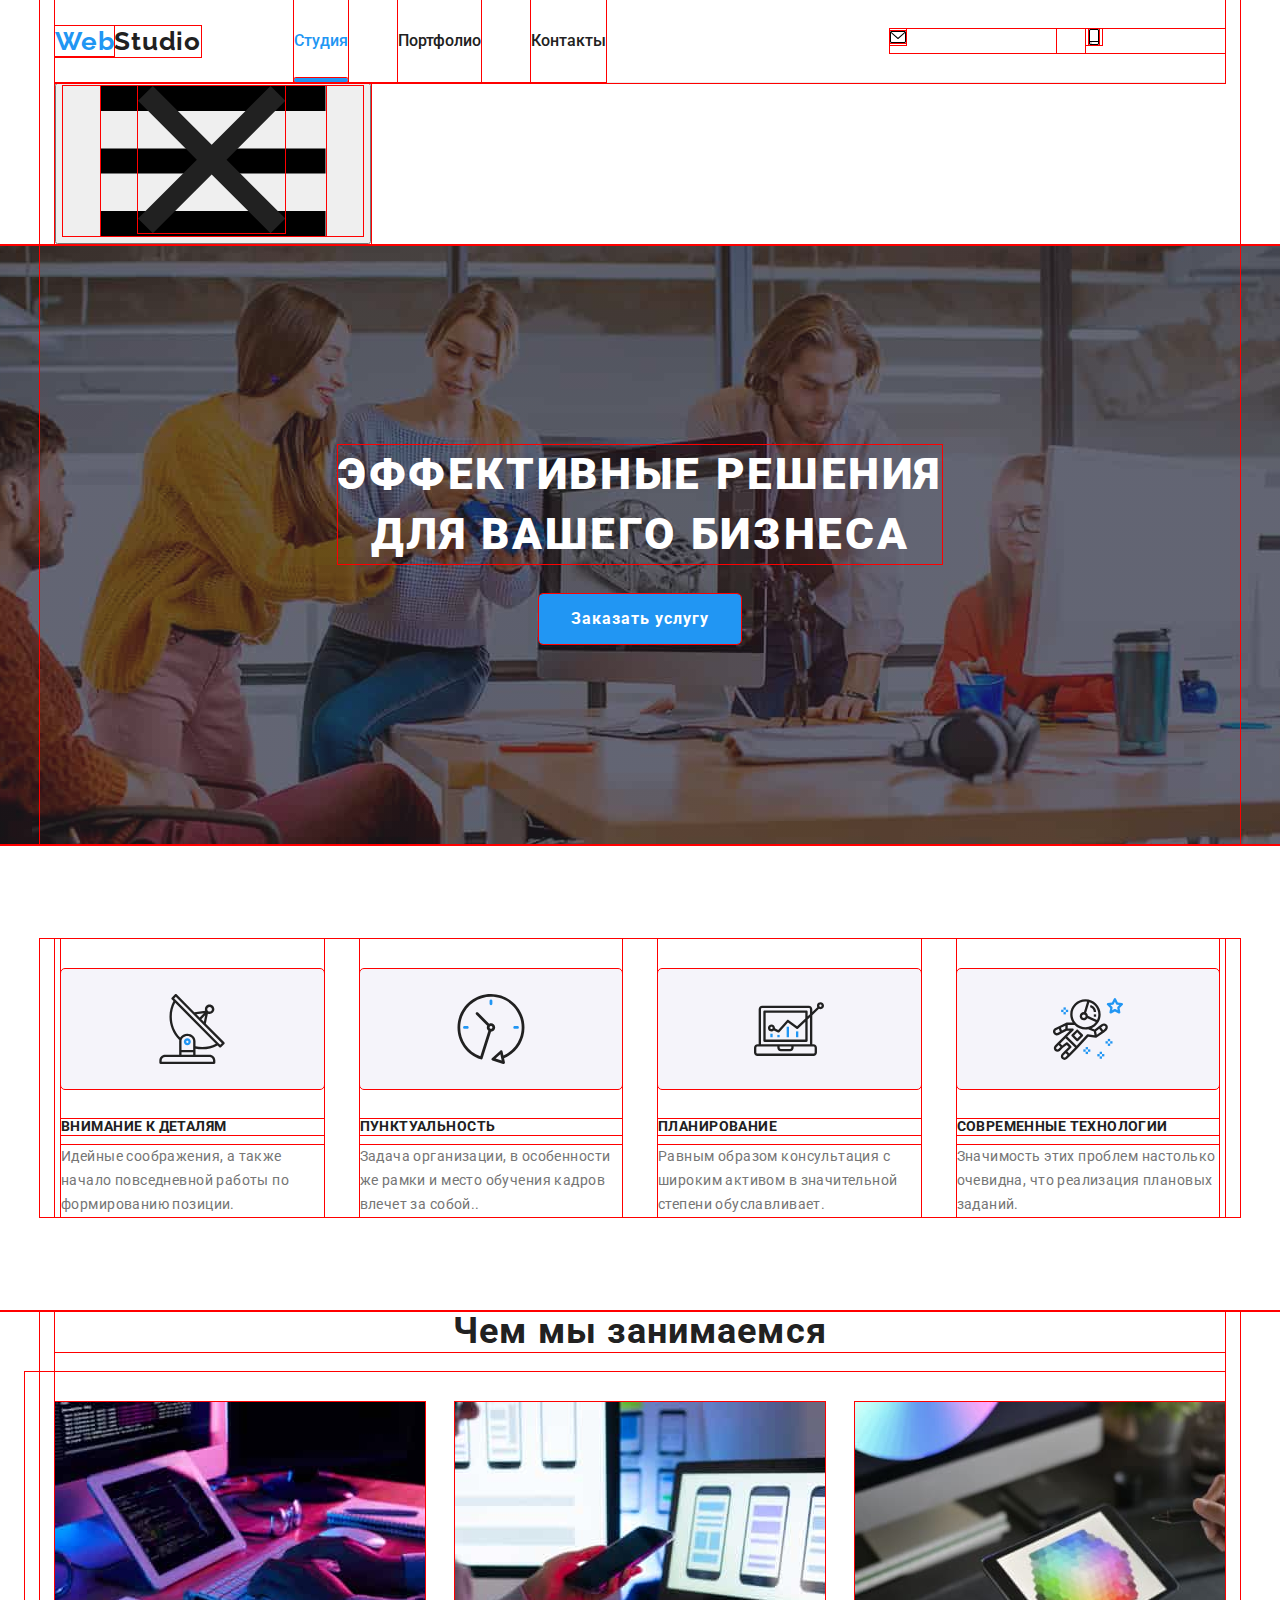
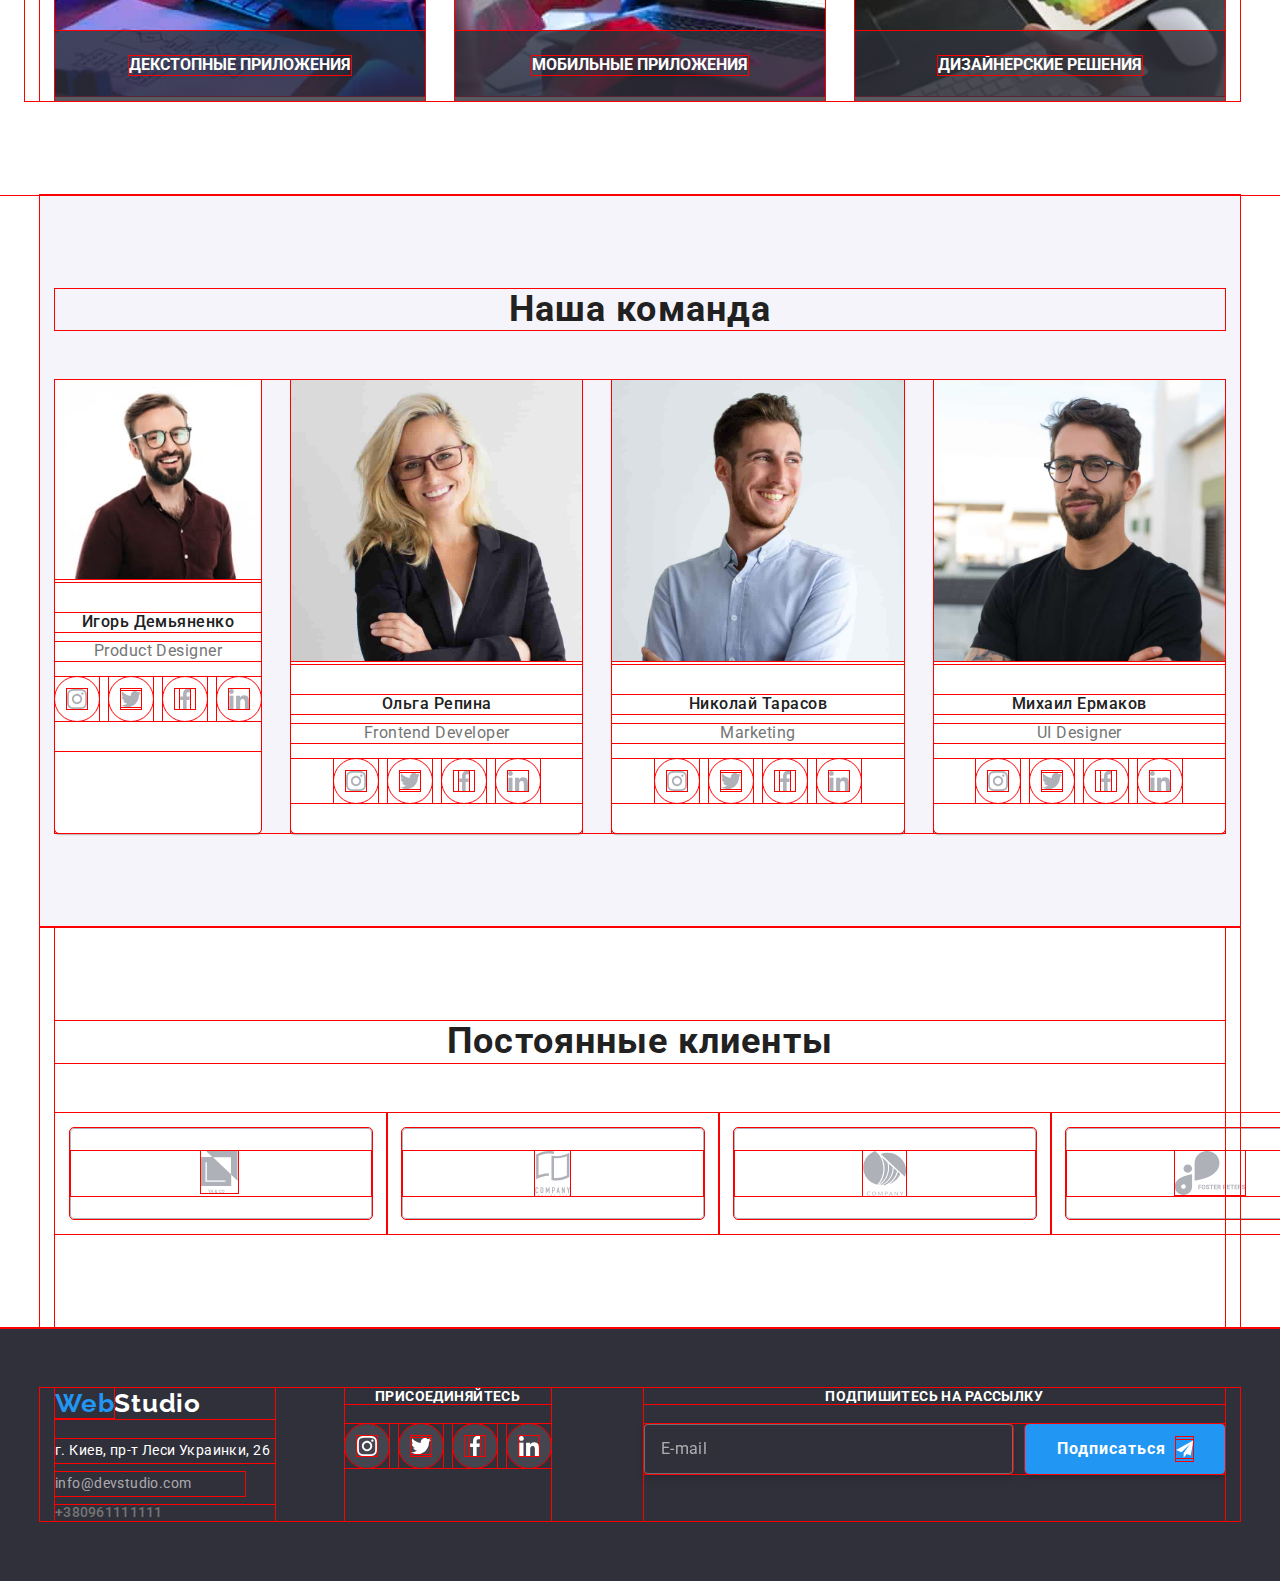
==== index.html @ 1b0ce142 "дз8" ====
<!DOCTYPE html>
<html lang="en">

<head>
    <meta charset="UTF-8">
    <meta http-equiv="X-UA-Compatible" content="IE=edge">
    <meta name="viewport" content="width=device-width, initial-scale=1.0">
    <title>Home task 8</title>
    <link rel="stylesheet" href="https://cdnjs.cloudflare.com/ajax/libs/modern-normalize/0.2.0/modern-normalize.min.css">
    <link rel="preconnect" href="https://fonts.gstatic.com">
    <link href="https://fonts.googleapis.com/css2?family=Raleway:wght@700&family=Roboto:wght@400;500;700;900&display=swap" rel="stylesheet">
    <link rel="stylesheet" href="./css/style.min.css">   
</head>

<body>
    <header class="page__header">   
        <div class="container">
        <nav class="navigation">
            <a class="link header__logo" href="/" target="_blank" rel="noopener noreferrer"><span class="link"><span class="logo-web">Web</span>Studio</span></a>
            <ul class="list menu" >
                <li class="menu__item"><a class="link menu__activ-studio current" href="./index.html" target="_blank">Студия</a></li>
                <li class="menu__item"><a class="link menu__decor" href="./portfolio.html" target="_blank">Портфолио</a></li>
                <li class="menu__item"><a class="link menu__decor" href="">Контакты</a></li>
            </ul>
            <div class="menu-link">                                    
                <a class="link link-mailto" href="mailto:info@devstudio.com">
                    <svg class="icon-letter">
                        <use href="./images/sprite.svg#icon-envelope-hover"></use>
                    </svg>
                            info@devstudio.com
                </a>  
                <a class="link link-mailto" href="tel:+380961111111">
                    <svg class="icon-smartfone">
                        <use href="./images/sprite.svg#icon-smartphone"></use>
                    </svg>
                        +380961111111
                </a>               
            </div>
        </nav>
        <button class="mobile-menu-btn">
            <svg>
                <use href="./images/sprite.svg#menu-icon"></use>
                <use href="./images/sprite.svg#close-icon"></use>
            </svg>
        </button>       
        </div>       
    </header>
    <main>        
         <section class="title-section overlay">
            <div class="hero container">
                <h1 class="title-hero">Эффективные решения<br> для вашего бизнеса</h1>
                <button type="button" data-modal-open class="button-hero">Заказать услугу</button>
            </div>
        </section>         
        <section class="section-mark">
            <div class="container">
                <h2 class="visually-hidden">Что мы ценим в наших сотрудниках</h2>
                <ul class="list-mark list">
                    <li class="list-mark__mark-item">
                        <h3 class="list-title">Внимание к деталям</h3>
                        <p class="page-list-title">Идейные соображения, а также начало повседневной работы по формированию позиции.</p>
                    </li>
                    <li class="list-mark__mark-item">
                        <h3 class="list-title">Пунктуальность</h3>
                         <p class="page-list-title">Задача организации, в особенности же рамки и место обучения кадров влечет за собой..</p>
                    </li>
                    <li class="list-mark__mark-item">
                         <h3 class="list-title">Планирование</h3>
                        <p class="page-list-title">Равным образом консультация с широким активом в значительной степени обуславливает.</p>
                    </li>
                    <li class="list-mark__mark-item">
                        <h3 class="list-title">Современные технологии</h3>
                        <p class="page-list-title">Значимость этих проблем настолько очевидна, что реализация плановых заданий.</p>
                    </li>
                </ul>
            </div>
        </section>
        <section class="doing-section">
        <div class="container">
          <div class="doing-block">
            <h2 class="page-title">Чем мы занимаемся</h2>
            <ul class="list grid">
                <li class="grid__grid-item grid__about-item">
                    <div class="doing-thumb">
                        <img src="./images/studio/img.jpg" alt="рисунок1" width="370" />
                        <div class="text-thumb">
                            <p class="text-decor-thumb">декстопные приложения</p>
                        </div>
                    </div>
               </li>
                <li class="grid__grid-item grid__about-item">
                    <div class="doing-thumb">
                        <img src="./images/studio/img(1).jpg" alt="рисунок2" width="370" />
                        <div class="text-thumb">
                            <p class="text-decor-thumb">мобильные приложения</p>
                        </div>
                    </div>
                <li class="grid__grid-item grid__about-item">
                    <div class="doing-thumb">
                        <img src="./images/studio/img(2).jpg" alt="рисунок3" width="370" />
                        <div class="text-thumb">
                            <p class="text-decor-thumb">дизайнерские решения</p>
                        </div>
                  </div>
                </li>
            </ul>
          </div>
        </div>
      </section>
        <section class="teem container">
            <h2 class="page-title">Наша команда</h2>
            <ul class="list-command list">
                <li class="command-item">
                    <img src="images/studio/img(3).jpg" alt="Игорь Демьяненко" width="100%">
                    <div class="title-list-blok">
                    <h3 class="title-list-command">Игорь Демьяненко</h3>
                    <p class="page-list-command">Product Designer</p>
                    <ul class="list social-icons">
                        <li class="social-icons-item">
                            <a href="" class="social-icons-link" target="_blank" rel="noopener noreferrer">
                                <svg class="icon">
                                    <use href="./images/sprite.svg#icon-instagram"></use>
                                </svg>
                            </a>
                        </li>
                        <li class="social-icons-item">
                            <a href="" class="social-icons-link" target="_blank" rel="noopener noreferrer">
                                <svg class="icon">
                                    <use href="./images/sprite.svg#icon-twitter"></use>
                                </svg>
                            </a>
                        </li>
                        <li class="social-icons-item">
                            <a href="" class="social-icons-link" target="_blank" rel="noopener noreferrer">
                                <svg class="icon">
                                    <use href="./images/sprite.svg#icon-facebook"></use>
                                </svg>
                            </a>
                        </li>
                        <li class="social-icons-item">
                            <a href="" class="social-icons-link" target="_blank" rel="noopener noreferrer">
                                <svg class="icon">
                                    <use href="./images/sprite.svg#icon-linkedin"></use>
                                </svg>
                            </a>
                        </li>
                    </ul>
                </div>                    
                </li>
                <li class="command-item">
                    <img src="images/studio/img(4).jpg" alt="Ольга Репина" width="100%">
                    <div class="title-list-blok">
                    <h3 class="title-list-command">Ольга Репина</h3>
                    <p class="page-list-command">Frontend Developer</p>
                    <ul class="list social-icons">
                        <li class="social-icons-item">
                            <a href="" class="social-icons-link" target="_blank" rel="noopener noreferrer">
                                <svg class="icon">
                                    <use href="./images/sprite.svg#icon-instagram"></use>
                                </svg>
                            </a>
                        </li>
                        <li class="social-icons-item">
                            <a href="" class="social-icons-link" target="_blank" rel="noopener noreferrer">
                                <svg class="icon">
                                    <use href="./images/sprite.svg#icon-twitter"></use>
                                </svg>
                            </a>
                        </li>
                        <li class="social-icons-item">
                            <a href="" class="social-icons-link" target="_blank" rel="noopener noreferrer">
                                <svg class="icon">
                                    <use href="./images/sprite.svg#icon-facebook"></use>
                                </svg>
                            </a>
                        </li>
                        <li class="social-icons-item">
                            <a href="" class="social-icons-link" target="_blank" rel="noopener noreferrer">
                                <svg class="icon">
                                    <use href="./images/sprite.svg#icon-linkedin"></use>
                                </svg>
                            </a>
                        </li>
                    </ul>
                    </div>                    
                </li>
                <li class="command-item">
                    <img src="images/studio/img(5).jpg" alt="Николай Тарасов" width="100%">
                    <div class="title-list-blok">
                    <h3 class="title-list-command">Николай Тарасов</h3>
                    <p class="page-list-command">Marketing</p>
                    <ul class="list social-icons">
                        <li class="social-icons-item">
                            <a href="" class="social-icons-link" target="_blank" rel="noopener noreferrer">
                                <svg class="icon">
                                    <use href="./images/sprite.svg#icon-instagram"></use>
                                </svg>
                            </a>
                        </li>
                        <li class="social-icons-item">
                            <a href="" class="social-icons-link" target="_blank" rel="noopener noreferrer">
                                <svg class="icon">
                                    <use href="./images/sprite.svg#icon-twitter"></use>
                                </svg>
                            </a>
                        </li>
                        <li class="social-icons-item">
                            <a href="" class="social-icons-link" target="_blank" rel="noopener noreferrer">
                                <svg class="icon">
                                    <use href="./images/sprite.svg#icon-facebook"></use>
                                </svg>
                            </a>
                        </li>
                        <li class="social-icons-item">
                            <a href="" class="social-icons-link" target="_blank" rel="noopener noreferrer">
                                <svg class="icon">
                                    <use href="./images/sprite.svg#icon-linkedin"></use>
                                </svg>
                            </a>
                        </li>
                    </ul>
                    </div>                    
                </li>
                <li class="command-item">
                    <img src="images/studio/img(6).jpg" alt="Михаил Ермаков" width="100%">
                    <div class="title-list-blok">
                    <h3 class="title-list-command">Михаил Ермаков</h3>
                    <p class="page-list-command">UI Designer</p>
                    <ul class="list social-icons">
                        <li class="social-icons-item">
                            <a href="" class="social-icons-link" target="_blank" rel="noopener noreferrer">
                                <svg class="icon">
                                    <use href="./images/sprite.svg#icon-instagram"></use>
                                </svg>
                            </a>
                        </li>
                        <li class="social-icons-item">
                            <a href="" class="social-icons-link" target="_blank" rel="noopener noreferrer">
                                <svg class="icon">
                                    <use href="./images/sprite.svg#icon-twitter"></use>
                                </svg>
                            </a>
                        </li>
                        <li class="social-icons-item">
                            <a href="" class="social-icons-link" target="_blank" rel="noopener noreferrer">
                                <svg class="icon">
                                    <use href="./images/sprite.svg#icon-facebook"></use>
                                </svg>
                            </a>
                        </li>
                        <li class="social-icons-item">
                            <a href="" class="social-icons-link" target="_blank" rel="noopener noreferrer">
                                <svg class="icon">
                                    <use href="./images/sprite.svg#icon-linkedin"></use>
                                </svg>
                            </a>
                        </li>
                    </ul>
                    </div>                  
                </li>
            </ul>
        </section>
        <section class="container">
            <div class="clients-block">
            <h2 class="page-title">Постоянные клиенты</h2>
            <ul class="clients list">
                <li class="client-item">
                    <a href="" class="client-icon-link link" target="_blank" rel="noopener noreferrer">
                        <svg class="icon client-icon">
                            <use href="./images/sprite1.svg#icon-logo-1"></use>
                        </svg>
                    </a>
                </li>
                <li class="client-item">
                    <a href="" class="client-icon-link link" target="_blank" rel="noopener noreferrer">
                        <svg class="icon client-icon">
                            <use href="./images/sprite1.svg#icon-logo-2"></use>
                        </svg>
                    </a>
                </li>
                <li class="client-item">
                    <a href="" class="client-icon-link link" target="_blank" rel="noopener noreferrer">
                        <svg class="icon client-icon">
                            <use href="./images/sprite1.svg#icon-logo-3"></use>
                        </svg>
                    </a>
                </li>
                <li class="client-item">
                    <a href="" class="client-icon-link" target="_blank" rel="noopener noreferrer">
                        <svg class="icon client-icon">
                            <use href="./images/sprite1.svg#icon-logo-4"></use>
                        </svg>
                    </a>
                </li>
                <li class="client-item">
                    <a href="" class="client-icon-link" target="_blank" rel="noopener noreferrer">
                        <svg class="icon client-icon">
                            <use href="./images/sprite1.svg#icon-logo-5"></use>
                        </svg>
                    </a>
                </li>
                <li class="client-item">
                    <a href="" class="client-icon-link" target="_blank" rel="noopener noreferrer">
                        <svg class="icon client-icon">
                            <use href="./images/sprite1.svg#icon-logo-6"></use>
                        </svg>
                    </a>
                </li>
            </ul>
            </div>
        </section>
        </main>
    <footer class="footer">
        <div class="container footer-blok">
            <div class="footer__container">
            <a class="footer__link link" href="/" target="_blank" rel="noopener noreferrer"><span class="link logo__footer"><span class="logo-web">Web</span>Studio</span></a>
            <address class="adress">
            <p class="page__adress">г. Киев, пр-т Леси Украинки, 26</p>
            <a class="link link-mailto" href="mailto:info@devstudio.com">info@devstudio.com</a>
            <a class="link link-tel blok" href="tel:+380961111111">+380961111111</a>
            </address>
            </div>
            <div class="connection">
            <p class="page-footer">Присоединяйтесь</p>
            <ul class="list social-icons-footer">
                <li class="social-icons-item">
                    <a href="" class="social-icons-link-footer" target="_blank" rel="noopener noreferrer">
                        <svg class="icon-footer">
                            <use href="./images/sprite.svg#icon-instagram"></use>
                        </svg>
                    </a>
                </li>
                <li class="social-icons-item">
                    <a href="" class="social-icons-link-footer" target="_blank" rel="noopener noreferrer">
                        <svg class="icon-footer">
                            <use href="./images/sprite.svg#icon-twitter"></use>
                        </svg>
                    </a>
                </li>
                <li class="social-icons-item">
                    <a href="" class="social-icons-link-footer" target="_blank" rel="noopener noreferrer">
                        <svg class="icon-footer">
                            <use href="./images/sprite.svg#icon-facebook"></use>
                        </svg>
                    </a>
                </li>
                <li class="social-icons-item">
                    <a href="" class="social-icons-link-footer" target="_blank" rel="noopener noreferrer">
                        <svg class="icon-footer">
                            <use href="./images/sprite.svg#icon-linkedin"></use>
                        </svg>
                    </a>
                </li>
            </ul>
            </div>        
            <div class="footer-mailing">
            <p class="page-footer">Подпишитесь на рассылку</p>
            <form class="form-footer" name="signup_form">
                <input class="signup-input" type="email" name="email" placeholder="E-mail" />
                <button class="button button-signup" type="submit">Подписаться
                    <svg class="icon-send" width="24" height="24">
                        <use href="./images/icons.svg#icon-send"></use>
                    </svg>
                </button>
            </form>             
            </div>
        </div>        
    </footer>
    <div class="backdrop is-hidden" data-modal>
        <div class="modal">
            <button class="btn-close" data-modal-close>
                <svg class="btn-close-icon">
                    <use href="./images/icons.svg#icon-Vector-3"></use>
                </svg>
            </button>
            <h2 class="modal-title">Оставьте свои данные, мы вам перезвоним</h2>
            
            <form class="form">                
                
                <div class="form__name">
                    <label for="name" class="form__label">Имя</label>
                    <input type="text" class="form__input" name="name" id="name">
                    <svg class="modal-icon-name">
                        <use href="./images/icons.svg#icon-Vector"></use>
                    </svg>                                              
                </div>          

                <div class="form__tel">
                    <label for="tel" class="form__label">Телефон</label>
                    <input type="tel" class="form__input" name="tel" id="tel">
                    <svg class="modal-icon-tel">
                        <use href="./images/icons.svg#icon-Vector-1"></use>
                    </svg>                    
                </div>

                <div class="form__mail">
                    <label for="mail" class="form__label">Почта</label>
                    <input type="email" class="form__input" name="mail" id="mail">
                    <svg class="modal-icon-mail">
                        <use href="./images/icons.svg#icon-Vector-2"></use>
                    </svg>
                </div>
                
                <div class="form-area">
                    <label for="comments" class="form__label">Комментарии</label><br>
                    <textarea class="comments" name="comments" rows="5" id="comments" placeholder="Введите текст"></textarea>
                </div>   
                                            
                <label class="checkbox-label">
                    <input type="checkbox" class="checkbox-modal visually-hidden" name="police" value="i-agree">
                    <span class="icon-checkbox"></span>             
                    Соглашаюсь с рассылкой и принимаю              
                    <a href="" class="checkbox-link"> Условия договора</a>
                </label>                   
                    
                <div class="modal-btn">
                    <button type="submit" class="modal-button">Отправить</button>
                </div>
            </form>            
        </div>
    </div>
    <script src="./JS/modal.js"></script> 
</body>

</html>
---- css/style.min.css ----
:root{--main-text-color: #212121;--accent-color: #2196F3;--title-color: #212121;--dark-bg-color: #2F303A;--second-bg-color: #E5E5E5;--mailto-color:#757575;--text-button:#FFFFFF;--bg-button:#2196F3;--page-portfolio:#757575;--page-title-portfolio:#212121;--mailto-footer:rgba(255, 255, 255, 0.6);--tel-footer:rgba(255, 255, 255, 0.6);--icon-color: #AFB1B8;--icon-footer-color:#FFFFFF;--animation: 250ms ease-in;--transition-transform: transform 250ms cubic-bezier(0.4, 0, 0.2, 1);--transition-whole: 250ms cubic-bezier(0.4, 0, 0.2, 1);--examples-border-color:#EEEEEE}html{box-sizing:border-box}*,*::after,*::before{box-sizing:inherit;outline:1px solid red}h1,h2,h3,h4,h5,h6,p{margin-top:0;margin-bottom:0}.list{list-style:none;padding-left:0;margin-top:0;margin-bottom:0}body{font-family:'Raleway', sans-serif;font-family:'Roboto', sans-serif;font-style:normal;font-weight:500;color:#212121;background-color:#FFFFFF}.img{display:block;max-width:100%;height:auto}@media screen and (min-width: 480px){.img{max-width:calc((100% - 30px * 1) / 1)}}@media screen and (min-width: 768px){.img{max-width:calc((100% - 30px * 2) / 2)}}@media screen and (min-width: 768px){.img{max-width:calc((100% - 30px * 4) / 4)}}.visually-hidden{position:absolute !important;clip:rect(1px 1px 1px 1px);clip:rect(1px, 1px, 1px, 1px);padding:0 !important;border:0 !important;height:1px !important;width:1px !important;overflow:hidden}.navigation{display:flex;align-items:center;border-bottom:1px solid #ECECEC}.teem{padding-top:94px;padding-bottom:94px;background-color:#F5F4FA}.blok{display:block;margin-top:9px}.container{width:100%;padding-left:15px;padding-right:15px;margin-right:auto;margin-left:auto}@media screen and (min-width: 480px){.container{max-width:480px;margin-right:auto;margin-left:auto}}@media screen and (min-width: 768px){.container{max-width:768px}}@media screen and (min-width: 1200px){.container{max-width:1200px}}.container-mark-work{padding-top:94px}.doing-thumb{position:relative}.adress{margin-top:20px}address.link_mailto{font-style:normal}address{font-style:normal}.button{font-weight:500;font-size:16px;line-height:1.62;letter-spacing:0.03em;color:var(--title-color);cursor:pointer;transition:box-shadow var(--transition-whole),background-color var(--transition-whole)}.button-portfolio{padding:6px 22px;font-weight:500;font-size:16px;line-height:1.62;letter-spacing:0.03em;color:var(--title-color);cursor:pointer;background:#F5F4FA;border-radius:4px;border:none;transition:box-shadow var(--transition-whole),background-color var(--transition-whole),color var(--title-color)}.button-portfolio:hover,.button-portfolio:focus{background-color:var(--bg-button);color:var(--text-button);box-shadow:0px 3px 1px rgba(0,0,0,0.1),0px 1px 2px rgba(0,0,0,0.08),0px 2px 2px rgba(0,0,0,0.12);transition:box-shadow var(--transition-whole),background-color var(--transition-whole)}.button-hero{display:inline-block;padding:10px 32px 10px 32px;font-weight:bold;font-size:16px;line-height:1.87;letter-spacing:0.06em;color:#FFFFFF;background-color:#2196F3;border-radius:4px;cursor:pointer;min-width:200px;border:none;transition:box-shadow var(--transition-whole),background-color var(--transition-whole)}.modal-button{bottom:40px;margin:0;padding:0;width:200px;height:50px;font-weight:700;font-size:16px;line-height:1.87;letter-spacing:0.06em;background-color:var(--accent-color);color:#FFFFFF;box-shadow:0px 4px 4px rgba(0,0,0,0.15);border-radius:4px;cursor:pointer;border:none;transition:color 250ms cubic-bezier(0.4, 0, 0.2, 1),background-color 250ms cubic-bezier(0.4, 0, 0.2, 1)}@media screen and (min-width: 1200px){.button-signup{display:inline-flex;padding:10px 32px;width:200px;height:50px;align-items:center;background-color:var(--accent-color);margin-left:12px;font-family:Roboto;font-style:normal;font-weight:bold;font-size:16px;line-height:1.875;text-align:center;letter-spacing:0.06em;color:#FFFFFF;box-shadow:0px 4px 4px rgba(0,0,0,0.15);border-radius:4px;border:none}}@media screen and (min-width: 480px) and (max-width: 767px){.button-signup{display:inline-flex;align-items:center;justify-content:center;margin-left:140px;padding:10px 32px;width:200px;height:50px;background-color:var(--accent-color);font-family:Roboto;font-style:normal;font-weight:bold;font-size:16px;line-height:1.875;text-align:center;letter-spacing:0.06em;color:#FFFFFF;box-shadow:0px 4px 4px rgba(0,0,0,0.15);border-radius:4px;border:none}}@media screen and (min-width: 768px) and (max-width: 1199px){.button-signup{display:inline-flex;align-items:center;justify-content:center;margin-left:140px;padding:10px 32px;width:200px;height:50px;background-color:var(--accent-color);font-family:Roboto;font-style:normal;font-weight:bold;font-size:16px;line-height:1.875;text-align:center;letter-spacing:0.06em;color:#FFFFFF;box-shadow:0px 4px 4px rgba(0,0,0,0.15);border-radius:4px;border:none}}.link{display:block;text-decoration:none;color:inherit;transition:color var(--transition-whole)}.link:hover,.link:focus{color:var(--accent-color);transition:color var(--transition-whole)}.link.current{color:var(--accent-color)}.mailto-footer{font-size:14px;line-height:1.71;letter-spacing:0.03em;color:var(--mailto-footer);transition:color var(--animation)}.mailto-footer:hover,.mailto-footer:focus{color:var(--accent-color)}@media screen and (max-width: 767.98px){.menu-link{display:none}}@media screen and (min-width: 768px){.menu-link{display:flex;transition:color var(--animation);margin-left:auto}}.link-mailto{display:flex;margin-right:30px;font-size:14px;line-height:1.14;letter-spacing:0.02em;color:#757575;display:block;font-weight:normal;line-height:1.71;letter-spacing:0.03em;color:rgba(255,255,255,0.6)}@media screen and (min-width: 480px) and (max-width: 767px){.link-mailto{display:flex;align-items:center;justify-content:center}}.link-mailto:hover,.link-mailto:focus{stroke:currentColor}.link-mailto:last-child{margin-right:0}.link-mailto:hover .icon-letter,.link-mailto:focus .icon-letter{fill:var(--accent-color)}.list-link{margin-right:50px;align-items:center;transition:color var(--animation)}.link-tel{display:block;font-size:14px;line-height:1.14;letter-spacing:0.02em;color:var(--mailto-color);transition:color var(--animation)}@media screen and (min-width: 480px) and (max-width: 767px){.link-tel{display:flex;align-items:center;justify-content:center}}.link-tel:hover .icon-smartfone,.link-tel:focus .icon-smartfone{fill:var(--accent-color)}.tel-footer{font-size:14px;line-height:1.71;letter-spacing:0.03em;color:var(--mailto-footer);transition:color var(--animation)}.letter-link{margin-right:10px;width:16px;height:16px}.letter-link:hover .icon-letter,.letter-link:focus .icon-letter{fill:var(--accent-color)}.smartfone-link{margin-right:10px;width:16px;height:16px}.smartfone-link:hover .icon-smartfone,.smartfone-link:focus .icon-smartfone{fill:var(--accent-color)}.examples-link{display:block;text-decoration:none;color:inherit}.examples-link:hover,.examples-link:focus{box-shadow:0px 1px 1px rgba(0,0,0,0.12),0px 4px 4px rgba(0,0,0,0.06),1px 4px 6px rgba(0,0,0,0.16)}.menu__decor::after{position:absolute;display:flex;background-color:var(--accent-color);content:'';left:0;bottom:0;width:100%;height:4px;border-radius:2px;transform:scaleX(0);transition:var(--transition-transform)}.menu__decor::after:hover::after,.menu__decor::after:focus::after{transform:scaleX(1)}@media screen and (min-width: 480px) and (max-width: 767.98px){.menu{display:none}}@media screen and (min-width: 768px){.menu{display:flex;align-items:center}}.menu__item{position:relative;margin-right:50px}.menu__item:last-child{margin-right:0}.menu__activ-studio{padding-top:32px;padding-bottom:32px}.menu__activ-studio::after{position:absolute;display:flex;background-color:var(--accent-color);content:'';left:0;bottom:0;width:100%;height:4px;border-radius:2px}.menu__decor{padding-top:32px;padding-bottom:32px}.socials-list{font-weight:600;font-size:11px;line-height:1.36;color:var(--title-color);transition:color var(--animation)}.social-icons .icon{width:20px;height:20px;transition:fill var(--animation)}.social-icons-footer .icon-footer{width:20px;height:20px;transition:fill var(--animation)}.social-icons{display:flex;justify-content:center;transition:fill var(--animation)}.social-icons-footer{display:flex;transition:background-color var(--transition-whole)}.connection{display:flex;flex-direction:column}@media screen and (min-width: 768px) and (max-width: 1199px){.connection{margin-left:165px}}@media screen and (min-width: 1200px){.connection{margin-left:70px}}.social-icons-link{display:flex;justify-content:center;align-items:center;width:44px;height:44px;border-radius:50%;transition:background-color var(--transition-whole)}.social-icons-link:hover .icon,.social-icons-link:focus .icon{fill:#fff}.social-icons-link:hover,.social-icons-link:focus{background-color:var(--accent-color)}.social-icons-link:hover .icon-smartfone,.social-icons-link:focus .icon-smartfone{fill:var(--accent-color)}.social-icons-link-footer{display:flex;justify-content:center;align-items:center;width:44px;height:44px;background-color:rgba(255,255,255,0.1);border-radius:50%;transition:background-color var(--transition-whole)}.social-icons-link-footer:hover{color:var(--accent-color);transition:background-color var(--transition-whole)}.social-icons-link-footer:hover,.social-icons-link-footer:focus{background-color:var(--accent-color)}.social-icons-item+.social-icons-item{margin-left:10px}.header__logo{margin-right:93px;color:var(--main-text-color);align-items:center}.header__logo:hover,.header__logo:focus{color:var(--accent-color)}.logo-web{color:var(--accent-color)}.logo__footer{font-family:Raleway;font-style:normal;font-weight:bold;font-size:26px;line-height:1.19;letter-spacing:0.03em;color:var(--text-button)}.logo__footer:hover,.logo__footer:focus{color:var(--accent-color)}.icon,.client-icon{fill:var(--icon-color)}.icon-footer{fill:var(--icon-footer-color);transition:fill var(--transition-whole)}.icon{transition:fill var(--transition-whole)}.client-icon{display:flex;max-height:45px}.client-icon-link{display:flex;align-items:center;width:100%;padding-top:22px;padding-bottom:22px;border:1px solid #AFB1B8;box-sizing:border-box;border-radius:4px;transition:color var(--transition-whole)}.client-icon-link:hover .client-icon,.client-icon-link:focus .client-icon{fill:var(--accent-color);transition:color var(--transition-whole)}.client-icon-link:hover,.client-icon-link:focus{border:1px solid var(--accent-color)}.clients-icon-link .icon{fill:currentColor}.icon .client-icon{fill:var(--icon-color)}.icon-letter{margin-right:10px;width:16px;height:16px}.icon-smartfone{margin-right:10px;width:16px;height:16px}.btn-close:hover .btn-close-icon{fill:var(--accent-color)}.smartfone{display:flex;align-items:center}.title{font-weight:900;font-size:44px;line-height:1.36;text-align:center;letter-spacing:0.06em;text-transform:uppercase;color:#FFFFFF;transition:color var(--animation)}.title-section{background-color:#2F303A}.title-hero{margin-bottom:30px;font-family:Roboto;font-style:normal;font-weight:900;font-size:44px;line-height:1.36;text-align:center;letter-spacing:0.06em;text-transform:uppercase;color:#FFFFFF}.list-title{margin-bottom:10px;font-weight:bold;font-size:14px;line-height:1.14;letter-spacing:0.03em;text-transform:uppercase;color:#212121}.page-list-title{font-weight:normal;font-size:14px;line-height:1.71;letter-spacing:0.03em;color:#757575}.page-title{margin-left:auto;margin-right:auto;margin-bottom:50px;min-width:380px;text-align:center;font-weight:bold;font-size:36px;line-height:1.16;letter-spacing:0.03em;color:#212121}.title-list-command{font-weight:500;font-size:16px;line-height:1.18;letter-spacing:0.03em;color:#212121}.title-list-blok{padding-top:30px;padding-bottom:30px;text-align:center}.page-title-portfolio{font-weight:bold;font-size:18px;line-height:2.0;letter-spacing:0.06em;color:var(--page-title-portfolio)}.whatwe-do-title{display:flex;margin-bottom:50px;font-weight:700;font-size:36px;line-height:1.16;align-items:center;letter-spacing:0.03em}.title{color:var(--title-color)}.title-list-command,.page-list-command{text-align:center}.page-title-portfolio,.page-portfolio{width:322px}.page-title-portfolio{margin-bottom:4px}.list,.list-command{list-style:none}.page-list-command{font-weight:normal;font-size:16px;line-height:1.18;letter-spacing:0.03em;color:#757575}.list-mark{display:flex;width:100%;margin-left:auto;margin-right:auto}@media screen and (min-width: 480px){.list-mark{display:block}}@media screen and (min-width: 768px){.list-mark{display:flex;flex-wrap:wrap;width:100%}}@media screen and (min-width: 480px){.list-mark__mark-item{width:100%}}@media screen and (min-width: 768px){.list-mark__mark-item{width:calc((100% - 30px * 2) / 2);margin-left:auto;margin-right:auto}}@media screen and (min-width: 1200px){.list-mark__mark-item{width:calc((100% - 30px * 4) / 4)}}.list-mark__mark-item::before{content:"";display:block;height:120px;background-repeat:no-repeat;background-size:70px 70px;background-position:center;background-color:#F5F4FA;border-radius:4px;margin-bottom:30px;margin-top:30px}.list-mark__mark-item:nth-child(1)::before{background-image:url(../images/studio/mark-items/antenna.svg)}.list-mark__mark-item:nth-child(2)::before{background-image:url(../images/studio/mark-items/clock.svg)}.list-mark__mark-item:nth-child(3)::before{background-image:url(../images/studio/mark-items/diagram.svg)}.list-mark__mark-item:nth-child(4)::before{background-image:url(../images/studio/mark-items/astronaut.svg)}@media screen and (min-width: 1200px){.list-mark .list-mark__mark-item+.list-mark__mark-item{margin-left:30px}}.list{list-style:none;list-style-position:initial;list-style-image:initial;list-style-type:none}.list-work{display:flex;width:1200px;margin-left:auto;margin-right:auto}.list-work .work-item+.list-work .work-item{margin-left:30px}@media screen and (min-width: 1200px){.list-command{display:flex;width:100%;margin-left:auto;margin-right:auto}}@media screen and (min-width: 768px) and (max-width: 1199px){.list-command{display:flex;flex-wrap:wrap;width:100%;margin-left:auto;margin-right:auto}}@media screen and (min-width: 1200px){.list-command .command-item+.command-item{margin-left:30px}}.page-list-command{margin-top:10px;margin-bottom:16px}.filter-list{display:flex;justify-content:center;margin-bottom:50px}.filter-list .filter-item+.filter-item{margin-left:8px}.cards-list{display:flex;flex-wrap:wrap;margin:-15px}.portfolio-blok{padding:20px 24px;border-left:1px solid var(--examples-border-color);border-right:1px solid var(--examples-border-color);border-bottom:1px solid var(--examples-border-color)}@media screen and (min-width: 480px) and (max-width: 767px){.clients{display:flex;flex-wrap:wrap;width:100%;margin-left:auto;margin-right:auto;background-color:#fff}}@media screen and (min-width: 768px) and (max-width: 1199px){.clients{display:flex;flex-wrap:wrap;width:100%;margin-left:auto;margin-right:auto;background-color:#fff}}@media screen and (min-width: 1200px){.clients{display:flex;width:100%;margin-left:auto;margin-right:auto;background-color:#fff}}@media screen and (min-width: 480px) and (max-width: 767px){.client-item{width:calc((100%-3*30px)/2);padding:7.5px}}@media screen and (min-width: 768px){.client-item{width:calc((100%-30px*3)/3)}}@media screen and (min-width: 1200px){.client-item{display:flex;width:calc((100%-30px*7)/6);padding:15px}}@media screen and (min-width: 1200px){.clients-block{padding-top:94px;padding-bottom:94px}}@media screen and (min-width: 480px) and (max-width: 1199px){.clients-block{padding-top:60px;padding-bottom:60px}}.letter{display:flex;align-items:center}@media screen and (min-width: 1200px){.overlay{max-width:1600px;height:600px;margin-left:auto;margin-right:auto;background-image:linear-gradient(to right, rgba(47,48,58,0.4), rgba(47,48,58,0.4)),url(../images/studio/Img9.jpg);background-repeat:no-repeat;background-size:cover;background-position:center}}@media screen and (max-width: 767.98px){.overlay{background-image:linear-gradient(to right, rgba(47,48,58,0.4), rgba(47,48,58,0.4)),url(../images/mobile/hero-mobile.jpg);background-color:#2f303a;background-repeat:no-repeat;background-size:cover;width:100%}}@media screen and (max-width: 1199.98px){.overlay{background-image:linear-gradient(to right, rgba(47,48,58,0.4), rgba(47,48,58,0.4)),url(../images/tablet/hero-mobile.jpg);background-color:#2f303a;background-repeat:no-repeat;background-size:cover;width:100%}}.examples-overlay{position:relative;width:370px;height:294px;overflow:hidden}.item-examples-overlay{position:absolute;width:100%;height:100%;background-color:rgba(33,150,243,0.9);opacity:0;transform:translateY(0);transition:var(--transition-transform)}.examples-link:focus .item-examples-overlay,.examples-link:hover .item-examples-overlay{transform:translateY(-100%);opacity:1}.examples-overlay .text-examples{position:absolute;top:50%;left:50%;transform:translate(-50%, -50%);display:inline-block;width:322px;font-size:18px;line-height:1.56;letter-spacing:0.03em;text-align:start;color:#fff}.page__adress{margin-bottom:9px;font-weight:normal;font-style:normal;font-size:14px;line-height:1.71;letter-spacing:0.03em;color:#FFFFFF}.page__portfolio{font-size:16px;line-height:1.87;letter-spacing:0.03em;color:var(--page-portfolio)}.cards-item::before{display:inline-block;position:absolute;top:0;left:0;content:"";width:370px;height:300px;background-color:rgba(33,150,243,0.9);opacity:0}.cards-item::before:hover::before{opacity:1}.cards-item::before:hover::before:focus::before{opacity:1}.cards-item-page{position:absolute;top:50px;left:24px;width:322px;height:168px;font-family:Roboto;font-style:normal;font-weight:normal;font-size:18px;line-height:28px;color:#FFFFFF;letter-spacing:0.03em;opacity:0}.cards-item-page:hover{opacity:1}.cards-item-page:focus{opacity:1}.cards-item{position:relative}.cards-item:hover,.cards-item:focus{box-shadow:0px 1px 1px rgba(0,0,0,0.12),0px 4px 4px rgba(0,0,0,0.06),1px 4px 6px rgba(0,0,0,0.16)}.cards-item:nth-child(3n){margin-right:0}.text-thumb{position:absolute;bottom:0;display:flex;justify-content:center;align-items:center;background-image:linear-gradient(to right, rgba(47,48,58,0.8), rgba(47,48,58,0.8));width:370px;height:70px}.text-decor-thumb{font-weight:700;color:#fff;text-transform:uppercase}.work-item{width:370px}.command-item{background:#FFFFFF;box-shadow:0px 1px 3px rgba(0,0,0,0.12),0px 1px 1px rgba(0,0,0,0.14),0px 2px 1px rgba(0,0,0,0.2);border-radius:0px 0px 4px 4px}@media screen and (min-width: 480px) and (max-width: 767px){.command-item{width:100%;margin-bottom:30px;height:auto}}@media screen and (min-width: 768px) and (max-width: 1199px){.command-item{flex-basis:calc((100%-30px*2)/2)}}@media screen and (min-width: 1200px){.command-item{flex-basis:calc((100%-30px*4)/4)}}.examples__item{width:370px;margin:15px}.btn-close-icon{width:11px;height:11px}.form__label{font-family:Roboto;font-style:normal;font-weight:normal;font-size:12px;line-height:1.16;letter-spacing:0.01em;color:#757575}.form__label:focus{border-color:#188ce8}.form__input{display:block;margin-top:4px;padding:12px 12px 12px 42px;width:100%;height:40px;border:1px solid rgba(33,33,33,0.2);box-sizing:border-box;border-radius:4px;cursor:pointer;outline:none}.form__input:hover,.form__input:focus{border-color:var(--accent-color)}.form__input:hover+.modal-icon-name,.form__input:focus+.modal-icon-name{fill:var(--accent-color);border:var(--accent-color)}.form__input:hover+.modal-icon-tel,.form__input:focus+.modal-icon-tel{fill:var(--accent-color)}.form__input:hover+.modal-icon-mail,.form__input:focus+.modal-icon-mail{fill:var(--accent-color)}.form{width:100%;margin-left:auto;margin-right:auto}.form__name{display:flex;flex-direction:column;position:relative;height:60px;margin-bottom:10px}.form-area{margin-bottom:20px}.form-area::placeholder{font-family:Roboto;font-style:normal;font-weight:normal;font-size:12px;line-height:14px;letter-spacing:0.01em;color:rgba(117,117,117,0.5)}.form__tel{position:relative;height:60px;margin-bottom:10px}.form__mail{position:relative;height:60px;margin-bottom:10px}.form-checkbox{position:relative}textarea{resize:none}.comments{width:100%;border:1px solid rgba(33,33,33,0.2);box-sizing:border-box;border-radius:4px;outline:none;padding:12px 16px}.comments:hover,.commentss:focus{border-color:var(--accent-color)}@media screen and (min-width: 1200px){.signup-input{width:358px;height:50px;padding-left:16px;color:rgba(255,255,255,0.6);border:1px solid rgba(255,255,255,0.3);box-sizing:border-box;filter:drop-shadow(0px 4px 4px rgba(0,0,0,0.15));border-radius:4px;background-color:#2F303A}}@media screen and (min-width: 480px){.signup-input{width:450px;height:50px;padding-left:16px;color:rgba(255,255,255,0.6);border:1px solid rgba(255,255,255,0.3);box-sizing:border-box;filter:drop-shadow(0px 4px 4px rgba(0,0,0,0.15));border-radius:4px;background-color:#2F303A}}.signup-input::placeholder{font-family:Roboto;font-style:normal;font-weight:normal;font-size:16px;line-height:1.25;letter-spacing:0.03em;color:rgba(255,255,255,0.6)}.icon-send{margin-left:10px}.modal{position:absolute;top:50%;left:50%;transform:translate(-50%, -50%) scale(1);width:100%;max-width:528px;padding:40px 40px;background-color:#fff;border-radius:30px;background:#FFFFFF;box-shadow:0px 1px 3px rgba(0,0,0,0.12),0px 1px 1px rgba(0,0,0,0.14),0px 2px 1px rgba(0,0,0,0.2);border-radius:4px;transition:var(--transition-transform)}.modal-title{margin-bottom:12px;font-family:Roboto;font-style:normal;font-weight:bold;font-size:20px;line-height:1.15;text-align:center;letter-spacing:0.03em;color:#212121}.modal-icon-name{position:absolute;bottom:16px;left:15px;width:12px;height:12px;transform:translate(-50% -50%);transition:fill 250ms cubic-bezier(0.4, 0, 0.2, 1)}.modal-icon-tel{position:absolute;bottom:12px;left:14px;width:13px;height:13px;transform:translate(-50% -50%);transition:fill 250ms cubic-bezier(0.4, 0, 0.2, 1)}.modal-icon-mail{position:absolute;bottom:13px;left:15px;width:15px;height:12px;transform:translate(-50% -50%);transition:fill 250ms cubic-bezier(0.4, 0, 0.2, 1)}.modal-page{font-family:Roboto;font-style:normal;font-weight:normal;font-size:14px;line-height:1.71;letter-spacing:0.03em;color:#757575}.modal-link{text-decoration:none;color:inherit}.checkbox{margin-bottom:30px}.checkbox-label{display:flex;align-items:center;font-family:Roboto;font-style:normal;font-weight:normal;font-size:14px;line-height:1.71;letter-spacing:0.03em;color:#757575}.checkbox-modal{text-align:start;display:inline-block}.checkbox-modal:checked+.icon-checkbox{border-color:var(--accent-color);background-color:var(--accent-color);background-image:url(../images/icons/Vector5.svg);background-size:contain;background-origin:border-box}.checkbox-modal:focus+.icon-checkbox{border-color:var(--accent-color);background-color:var(--accent-color);background-image:url(../images/icons/Vector5.svg);background-size:contain;background-origin:border-box}.modal-btn{display:flex;justify-content:center;margin-top:30px}.icon-checkbox{margin-right:7px;margin-left:12px;left:0;bottom:5px;width:16px;height:15px;border:2px solid #000000;border-radius:2px;transition:border-color 250ms cubic-bezier(0.4, 0, 0.2, 1),background-color 250ms cubic-bezier(0.4, 0, 0.2, 1),background-image 250ms cubic-bezier(0.4, 0, 0.2, 1)}.icon-checkbox:focus{border-color:var(--accent-color);background-color:var(--accent-color);background-image:url(./images/icon/.icon-check.svg);background-size:contain;background-origin:border-box}.icon-checkbox:checked+.icon-checkbox{border-color:var(--accent-color);background-color:var(--accent-color);background-image:url(./images/icon/.icon-check.svg);background-size:contain;background-origin:border-box}.checkbox-link{margin:0px;margin-left:5px;font-weight:400;font-size:14px;line-height:1.71;text-decoration-line:underline;color:var(--accent-color)}.backdrop{position:fixed;top:0;left:0;width:100%;height:100%;background:rgba(0,0,0,0.2);opacity:1;transition:opacity var(--transition-whole)}.backdrop.is-hidden{opacity:0;pointer-events:none}.btn-close{position:absolute;top:15px;right:15px;width:30px;height:30px;border:none;border-radius:50%;background:#FFFFFF;border:1px solid rgba(0,0,0,0.1);cursor:pointer;transition:var(--transition-transform)}@media screen and (min-width: 1200px){.grid{display:flex;flex-wrap:wrap;margin-bottom:0px;padding-left:0px;margin-left:-30px;margin-top:-30px}}@media screen and (min-width: 480px){.grid{display:flex;flex-wrap:wrap;margin-bottom:0px;padding-left:0px;margin-top:-30px}}.grid__grid-item{flex-basis:calc((100% - 30px * var(--grid-item)) / var(--grid-item));margin-top:30px}.grid__about-item{--grid-item: 3;margin-left:30px}.section-mark{width:100%;padding-top:94px;padding-bottom:94px}@media screen and (max-width: 480px){.section-mark{padding-top:60px;padding-bottom:60px}}.doing-section{padding-bottom:94px}@media screen and (max-width: 1199px){.doing-section{display:none}}.portfolio-section{padding-top:94px;padding-bottom:94px}.page__header{top:0px;right:0px;left:0px;display:flex;align-items:center;background-color:#FFFFFF;border-bottom:1px solid #ECECEC}.header__logo{font-family:Raleway;font-style:normal;font-weight:bold;font-size:26px;line-height:1.19;letter-spacing:0.03em}@media screen and (max-width: 767.98px){.header__logo{padding-top:16px;padding-bottom:16px}}.footer{background-color:#2F303A}.link .tel-footer{display:block;font-weight:normal;font-size:14px;line-height:1.71;letter-spacing:0.03em;color:var(--link-mailto-footer)}@media screen and (min-width: 1200px){.footer__container{display:block;width:250px}}@media screen and (min-width: 480px) and (max-width: 767px){.footer__container{display:block;align-content:space-between;margin-bottom:60px}}@media screen and (min-width: 768px) and (max-width: 1199px){.footer__container{display:block;margin-left:76px;margin-bottom:60px}}@media screen and (min-width: 480px) and (max-width: 767.98px){.footer-blok{display:flex;flex-direction:column;align-items:center;align-content:space-between}}@media screen and (min-width: 768px) and (max-width: 1199px){.footer-blok{display:flex;flex-wrap:wrap;flex-basis:calc((100%-165px*2)/2)}}@media screen and (min-width: 1200px){.footer-blok{display:flex}}.footer__link.link{margin-bottom:20px;transition:fill var(--animation);transition:background-color var(--transition-whole)}@media screen and (min-width: 480px) and (max-width: 767px){.footer__link{display:flex;align-items:center;justify-content:center}}.footer{padding-top:60px;padding-bottom:60px}.page-footer{margin-bottom:20px;font-style:normal;font-weight:bold;font-size:14px;line-height:16px;letter-spacing:0.03em;text-transform:uppercase;color:#FFFFFF}@media screen and (min-width: 480px){.page-footer{display:flex;align-items:center;justify-content:center}}@media screen and (min-width: 1200px){.footer-mailing{margin-left:93px;min-width:300px}}@media screen and (min-width: 480px) and (max-width: 767px){.footer-mailing{display:flex;flex-direction:column;align-items:center;flex-basis:unset;width:450px;margin-left:0;margin-top:60px}}@media screen and (min-width: 768px) and (max-width: 1199px){.footer-mailing{display:flex;flex-direction:column;align-items:center;width:450px;margin-left:auto;margin-right:auto}}@media screen and (min-width: 1200px){.form-footer{display:flex}}@media screen and (min-width: 480px) and (max-width: 1199px){.form-footer{display:block}}.hero{display:flex;flex-direction:column;margin-right:auto;margin-left:auto;align-items:center;padding-top:200px;padding-bottom:200px}
/*# sourceMappingURL=style.min.css.map */
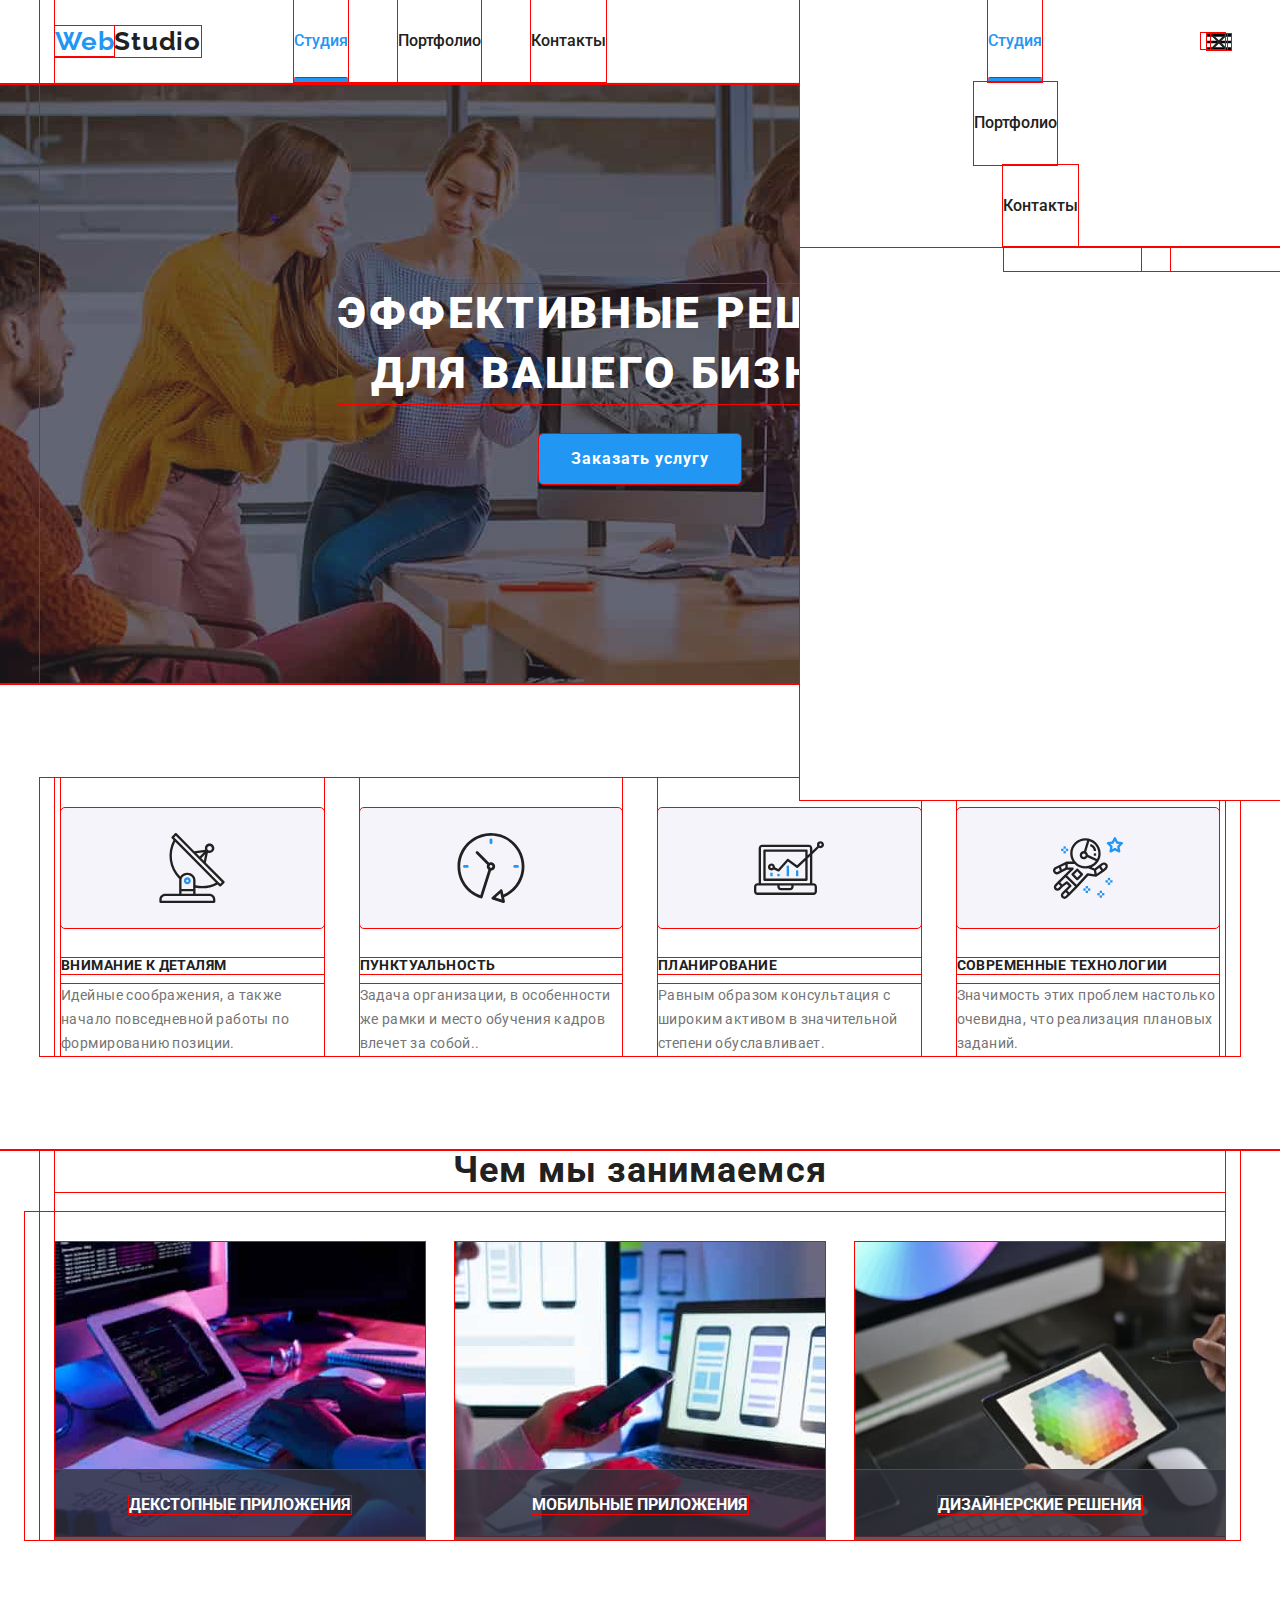
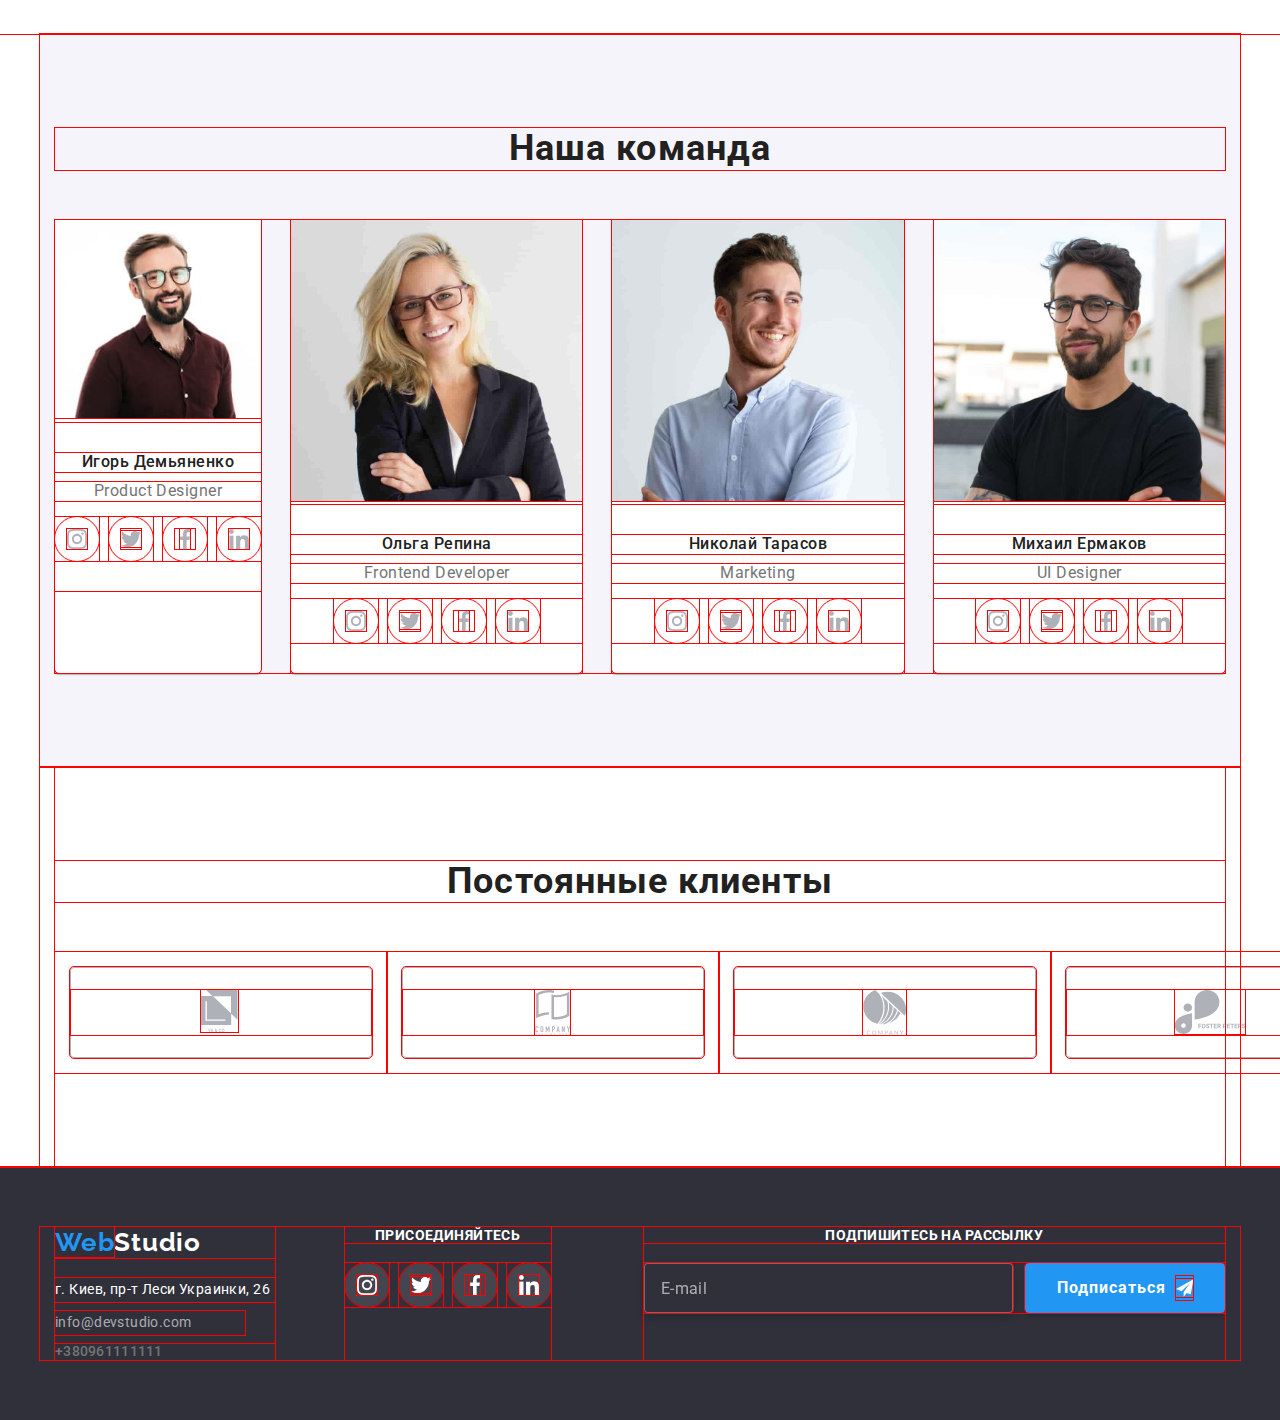
==== commit 60138abf: "дз8" ====
--- a/index.html
+++ b/index.html
@@ -36,15 +36,33 @@
                         +380961111111
                 </a>               
             </div>
+            <button class="mobile-menu-btn">
+                <svg class="mobile-menu-icon">
+                    <use class="menu-icon" href="./images/sprite.svg#menu-icon"></use>
+                    <use class="close-icon" href="./images/sprite.svg#close-icon"></use>
+                </svg>
+            </button>  
         </nav>
-        <button class="mobile-menu-btn">
-            <svg>
-                <use href="./images/sprite.svg#menu-icon"></use>
-                <use href="./images/sprite.svg#close-icon"></use>
-            </svg>
-        </button>       
+             
         </div>       
     </header>
+    <div class="mobile-overlay">
+    <div class="mobile-menu">
+        <ul class="list menu" >
+            <li class="menu__item"><a class="link menu__activ-studio current" href="./index.html" target="_blank">Студия</a></li>
+            <li class="menu__item"><a class="link menu__decor" href="./portfolio.html" target="_blank">Портфолио</a></li>
+            <li class="menu__item"><a class="link menu__decor" href="">Контакты</a></li>
+        </ul>
+        <div class="menu-link">                                    
+            <a class="link link-mailto" href="mailto:info@devstudio.com">                
+                        info@devstudio.com
+            </a>  
+            <a class="link link-mailto" href="tel:+380961111111">                
+                    +380961111111
+            </a>               
+        </div>
+    </div>
+    </div>
     <main>        
          <section class="title-section overlay">
             <div class="hero container">
--- a/css/style.min.css
+++ b/css/style.min.css
@@ -1,2 +1,2 @@
-:root{--main-text-color: #212121;--accent-color: #2196F3;--title-color: #212121;--dark-bg-color: #2F303A;--second-bg-color: #E5E5E5;--mailto-color:#757575;--text-button:#FFFFFF;--bg-button:#2196F3;--page-portfolio:#757575;--page-title-portfolio:#212121;--mailto-footer:rgba(255, 255, 255, 0.6);--tel-footer:rgba(255, 255, 255, 0.6);--icon-color: #AFB1B8;--icon-footer-color:#FFFFFF;--animation: 250ms ease-in;--transition-transform: transform 250ms cubic-bezier(0.4, 0, 0.2, 1);--transition-whole: 250ms cubic-bezier(0.4, 0, 0.2, 1);--examples-border-color:#EEEEEE}html{box-sizing:border-box}*,*::after,*::before{box-sizing:inherit;outline:1px solid red}h1,h2,h3,h4,h5,h6,p{margin-top:0;margin-bottom:0}.list{list-style:none;padding-left:0;margin-top:0;margin-bottom:0}body{font-family:'Raleway', sans-serif;font-family:'Roboto', sans-serif;font-style:normal;font-weight:500;color:#212121;background-color:#FFFFFF}.img{display:block;max-width:100%;height:auto}@media screen and (min-width: 480px){.img{max-width:calc((100% - 30px * 1) / 1)}}@media screen and (min-width: 768px){.img{max-width:calc((100% - 30px * 2) / 2)}}@media screen and (min-width: 768px){.img{max-width:calc((100% - 30px * 4) / 4)}}.visually-hidden{position:absolute !important;clip:rect(1px 1px 1px 1px);clip:rect(1px, 1px, 1px, 1px);padding:0 !important;border:0 !important;height:1px !important;width:1px !important;overflow:hidden}.navigation{display:flex;align-items:center;border-bottom:1px solid #ECECEC}.teem{padding-top:94px;padding-bottom:94px;background-color:#F5F4FA}.blok{display:block;margin-top:9px}.container{width:100%;padding-left:15px;padding-right:15px;margin-right:auto;margin-left:auto}@media screen and (min-width: 480px){.container{max-width:480px;margin-right:auto;margin-left:auto}}@media screen and (min-width: 768px){.container{max-width:768px}}@media screen and (min-width: 1200px){.container{max-width:1200px}}.container-mark-work{padding-top:94px}.doing-thumb{position:relative}.adress{margin-top:20px}address.link_mailto{font-style:normal}address{font-style:normal}.button{font-weight:500;font-size:16px;line-height:1.62;letter-spacing:0.03em;color:var(--title-color);cursor:pointer;transition:box-shadow var(--transition-whole),background-color var(--transition-whole)}.button-portfolio{padding:6px 22px;font-weight:500;font-size:16px;line-height:1.62;letter-spacing:0.03em;color:var(--title-color);cursor:pointer;background:#F5F4FA;border-radius:4px;border:none;transition:box-shadow var(--transition-whole),background-color var(--transition-whole),color var(--title-color)}.button-portfolio:hover,.button-portfolio:focus{background-color:var(--bg-button);color:var(--text-button);box-shadow:0px 3px 1px rgba(0,0,0,0.1),0px 1px 2px rgba(0,0,0,0.08),0px 2px 2px rgba(0,0,0,0.12);transition:box-shadow var(--transition-whole),background-color var(--transition-whole)}.button-hero{display:inline-block;padding:10px 32px 10px 32px;font-weight:bold;font-size:16px;line-height:1.87;letter-spacing:0.06em;color:#FFFFFF;background-color:#2196F3;border-radius:4px;cursor:pointer;min-width:200px;border:none;transition:box-shadow var(--transition-whole),background-color var(--transition-whole)}.modal-button{bottom:40px;margin:0;padding:0;width:200px;height:50px;font-weight:700;font-size:16px;line-height:1.87;letter-spacing:0.06em;background-color:var(--accent-color);color:#FFFFFF;box-shadow:0px 4px 4px rgba(0,0,0,0.15);border-radius:4px;cursor:pointer;border:none;transition:color 250ms cubic-bezier(0.4, 0, 0.2, 1),background-color 250ms cubic-bezier(0.4, 0, 0.2, 1)}@media screen and (min-width: 1200px){.button-signup{display:inline-flex;padding:10px 32px;width:200px;height:50px;align-items:center;background-color:var(--accent-color);margin-left:12px;font-family:Roboto;font-style:normal;font-weight:bold;font-size:16px;line-height:1.875;text-align:center;letter-spacing:0.06em;color:#FFFFFF;box-shadow:0px 4px 4px rgba(0,0,0,0.15);border-radius:4px;border:none}}@media screen and (min-width: 480px) and (max-width: 767px){.button-signup{display:inline-flex;align-items:center;justify-content:center;margin-left:140px;padding:10px 32px;width:200px;height:50px;background-color:var(--accent-color);font-family:Roboto;font-style:normal;font-weight:bold;font-size:16px;line-height:1.875;text-align:center;letter-spacing:0.06em;color:#FFFFFF;box-shadow:0px 4px 4px rgba(0,0,0,0.15);border-radius:4px;border:none}}@media screen and (min-width: 768px) and (max-width: 1199px){.button-signup{display:inline-flex;align-items:center;justify-content:center;margin-left:140px;padding:10px 32px;width:200px;height:50px;background-color:var(--accent-color);font-family:Roboto;font-style:normal;font-weight:bold;font-size:16px;line-height:1.875;text-align:center;letter-spacing:0.06em;color:#FFFFFF;box-shadow:0px 4px 4px rgba(0,0,0,0.15);border-radius:4px;border:none}}.link{display:block;text-decoration:none;color:inherit;transition:color var(--transition-whole)}.link:hover,.link:focus{color:var(--accent-color);transition:color var(--transition-whole)}.link.current{color:var(--accent-color)}.mailto-footer{font-size:14px;line-height:1.71;letter-spacing:0.03em;color:var(--mailto-footer);transition:color var(--animation)}.mailto-footer:hover,.mailto-footer:focus{color:var(--accent-color)}@media screen and (max-width: 767.98px){.menu-link{display:none}}@media screen and (min-width: 768px){.menu-link{display:flex;transition:color var(--animation);margin-left:auto}}.link-mailto{display:flex;margin-right:30px;font-size:14px;line-height:1.14;letter-spacing:0.02em;color:#757575;display:block;font-weight:normal;line-height:1.71;letter-spacing:0.03em;color:rgba(255,255,255,0.6)}@media screen and (min-width: 480px) and (max-width: 767px){.link-mailto{display:flex;align-items:center;justify-content:center}}.link-mailto:hover,.link-mailto:focus{stroke:currentColor}.link-mailto:last-child{margin-right:0}.link-mailto:hover .icon-letter,.link-mailto:focus .icon-letter{fill:var(--accent-color)}.list-link{margin-right:50px;align-items:center;transition:color var(--animation)}.link-tel{display:block;font-size:14px;line-height:1.14;letter-spacing:0.02em;color:var(--mailto-color);transition:color var(--animation)}@media screen and (min-width: 480px) and (max-width: 767px){.link-tel{display:flex;align-items:center;justify-content:center}}.link-tel:hover .icon-smartfone,.link-tel:focus .icon-smartfone{fill:var(--accent-color)}.tel-footer{font-size:14px;line-height:1.71;letter-spacing:0.03em;color:var(--mailto-footer);transition:color var(--animation)}.letter-link{margin-right:10px;width:16px;height:16px}.letter-link:hover .icon-letter,.letter-link:focus .icon-letter{fill:var(--accent-color)}.smartfone-link{margin-right:10px;width:16px;height:16px}.smartfone-link:hover .icon-smartfone,.smartfone-link:focus .icon-smartfone{fill:var(--accent-color)}.examples-link{display:block;text-decoration:none;color:inherit}.examples-link:hover,.examples-link:focus{box-shadow:0px 1px 1px rgba(0,0,0,0.12),0px 4px 4px rgba(0,0,0,0.06),1px 4px 6px rgba(0,0,0,0.16)}.menu__decor::after{position:absolute;display:flex;background-color:var(--accent-color);content:'';left:0;bottom:0;width:100%;height:4px;border-radius:2px;transform:scaleX(0);transition:var(--transition-transform)}.menu__decor::after:hover::after,.menu__decor::after:focus::after{transform:scaleX(1)}@media screen and (min-width: 480px) and (max-width: 767.98px){.menu{display:none}}@media screen and (min-width: 768px){.menu{display:flex;align-items:center}}.menu__item{position:relative;margin-right:50px}.menu__item:last-child{margin-right:0}.menu__activ-studio{padding-top:32px;padding-bottom:32px}.menu__activ-studio::after{position:absolute;display:flex;background-color:var(--accent-color);content:'';left:0;bottom:0;width:100%;height:4px;border-radius:2px}.menu__decor{padding-top:32px;padding-bottom:32px}.socials-list{font-weight:600;font-size:11px;line-height:1.36;color:var(--title-color);transition:color var(--animation)}.social-icons .icon{width:20px;height:20px;transition:fill var(--animation)}.social-icons-footer .icon-footer{width:20px;height:20px;transition:fill var(--animation)}.social-icons{display:flex;justify-content:center;transition:fill var(--animation)}.social-icons-footer{display:flex;transition:background-color var(--transition-whole)}.connection{display:flex;flex-direction:column}@media screen and (min-width: 768px) and (max-width: 1199px){.connection{margin-left:165px}}@media screen and (min-width: 1200px){.connection{margin-left:70px}}.social-icons-link{display:flex;justify-content:center;align-items:center;width:44px;height:44px;border-radius:50%;transition:background-color var(--transition-whole)}.social-icons-link:hover .icon,.social-icons-link:focus .icon{fill:#fff}.social-icons-link:hover,.social-icons-link:focus{background-color:var(--accent-color)}.social-icons-link:hover .icon-smartfone,.social-icons-link:focus .icon-smartfone{fill:var(--accent-color)}.social-icons-link-footer{display:flex;justify-content:center;align-items:center;width:44px;height:44px;background-color:rgba(255,255,255,0.1);border-radius:50%;transition:background-color var(--transition-whole)}.social-icons-link-footer:hover{color:var(--accent-color);transition:background-color var(--transition-whole)}.social-icons-link-footer:hover,.social-icons-link-footer:focus{background-color:var(--accent-color)}.social-icons-item+.social-icons-item{margin-left:10px}.header__logo{margin-right:93px;color:var(--main-text-color);align-items:center}.header__logo:hover,.header__logo:focus{color:var(--accent-color)}.logo-web{color:var(--accent-color)}.logo__footer{font-family:Raleway;font-style:normal;font-weight:bold;font-size:26px;line-height:1.19;letter-spacing:0.03em;color:var(--text-button)}.logo__footer:hover,.logo__footer:focus{color:var(--accent-color)}.icon,.client-icon{fill:var(--icon-color)}.icon-footer{fill:var(--icon-footer-color);transition:fill var(--transition-whole)}.icon{transition:fill var(--transition-whole)}.client-icon{display:flex;max-height:45px}.client-icon-link{display:flex;align-items:center;width:100%;padding-top:22px;padding-bottom:22px;border:1px solid #AFB1B8;box-sizing:border-box;border-radius:4px;transition:color var(--transition-whole)}.client-icon-link:hover .client-icon,.client-icon-link:focus .client-icon{fill:var(--accent-color);transition:color var(--transition-whole)}.client-icon-link:hover,.client-icon-link:focus{border:1px solid var(--accent-color)}.clients-icon-link .icon{fill:currentColor}.icon .client-icon{fill:var(--icon-color)}.icon-letter{margin-right:10px;width:16px;height:16px}.icon-smartfone{margin-right:10px;width:16px;height:16px}.btn-close:hover .btn-close-icon{fill:var(--accent-color)}.smartfone{display:flex;align-items:center}.title{font-weight:900;font-size:44px;line-height:1.36;text-align:center;letter-spacing:0.06em;text-transform:uppercase;color:#FFFFFF;transition:color var(--animation)}.title-section{background-color:#2F303A}.title-hero{margin-bottom:30px;font-family:Roboto;font-style:normal;font-weight:900;font-size:44px;line-height:1.36;text-align:center;letter-spacing:0.06em;text-transform:uppercase;color:#FFFFFF}.list-title{margin-bottom:10px;font-weight:bold;font-size:14px;line-height:1.14;letter-spacing:0.03em;text-transform:uppercase;color:#212121}.page-list-title{font-weight:normal;font-size:14px;line-height:1.71;letter-spacing:0.03em;color:#757575}.page-title{margin-left:auto;margin-right:auto;margin-bottom:50px;min-width:380px;text-align:center;font-weight:bold;font-size:36px;line-height:1.16;letter-spacing:0.03em;color:#212121}.title-list-command{font-weight:500;font-size:16px;line-height:1.18;letter-spacing:0.03em;color:#212121}.title-list-blok{padding-top:30px;padding-bottom:30px;text-align:center}.page-title-portfolio{font-weight:bold;font-size:18px;line-height:2.0;letter-spacing:0.06em;color:var(--page-title-portfolio)}.whatwe-do-title{display:flex;margin-bottom:50px;font-weight:700;font-size:36px;line-height:1.16;align-items:center;letter-spacing:0.03em}.title{color:var(--title-color)}.title-list-command,.page-list-command{text-align:center}.page-title-portfolio,.page-portfolio{width:322px}.page-title-portfolio{margin-bottom:4px}.list,.list-command{list-style:none}.page-list-command{font-weight:normal;font-size:16px;line-height:1.18;letter-spacing:0.03em;color:#757575}.list-mark{display:flex;width:100%;margin-left:auto;margin-right:auto}@media screen and (min-width: 480px){.list-mark{display:block}}@media screen and (min-width: 768px){.list-mark{display:flex;flex-wrap:wrap;width:100%}}@media screen and (min-width: 480px){.list-mark__mark-item{width:100%}}@media screen and (min-width: 768px){.list-mark__mark-item{width:calc((100% - 30px * 2) / 2);margin-left:auto;margin-right:auto}}@media screen and (min-width: 1200px){.list-mark__mark-item{width:calc((100% - 30px * 4) / 4)}}.list-mark__mark-item::before{content:"";display:block;height:120px;background-repeat:no-repeat;background-size:70px 70px;background-position:center;background-color:#F5F4FA;border-radius:4px;margin-bottom:30px;margin-top:30px}.list-mark__mark-item:nth-child(1)::before{background-image:url(../images/studio/mark-items/antenna.svg)}.list-mark__mark-item:nth-child(2)::before{background-image:url(../images/studio/mark-items/clock.svg)}.list-mark__mark-item:nth-child(3)::before{background-image:url(../images/studio/mark-items/diagram.svg)}.list-mark__mark-item:nth-child(4)::before{background-image:url(../images/studio/mark-items/astronaut.svg)}@media screen and (min-width: 1200px){.list-mark .list-mark__mark-item+.list-mark__mark-item{margin-left:30px}}.list{list-style:none;list-style-position:initial;list-style-image:initial;list-style-type:none}.list-work{display:flex;width:1200px;margin-left:auto;margin-right:auto}.list-work .work-item+.list-work .work-item{margin-left:30px}@media screen and (min-width: 1200px){.list-command{display:flex;width:100%;margin-left:auto;margin-right:auto}}@media screen and (min-width: 768px) and (max-width: 1199px){.list-command{display:flex;flex-wrap:wrap;width:100%;margin-left:auto;margin-right:auto}}@media screen and (min-width: 1200px){.list-command .command-item+.command-item{margin-left:30px}}.page-list-command{margin-top:10px;margin-bottom:16px}.filter-list{display:flex;justify-content:center;margin-bottom:50px}.filter-list .filter-item+.filter-item{margin-left:8px}.cards-list{display:flex;flex-wrap:wrap;margin:-15px}.portfolio-blok{padding:20px 24px;border-left:1px solid var(--examples-border-color);border-right:1px solid var(--examples-border-color);border-bottom:1px solid var(--examples-border-color)}@media screen and (min-width: 480px) and (max-width: 767px){.clients{display:flex;flex-wrap:wrap;width:100%;margin-left:auto;margin-right:auto;background-color:#fff}}@media screen and (min-width: 768px) and (max-width: 1199px){.clients{display:flex;flex-wrap:wrap;width:100%;margin-left:auto;margin-right:auto;background-color:#fff}}@media screen and (min-width: 1200px){.clients{display:flex;width:100%;margin-left:auto;margin-right:auto;background-color:#fff}}@media screen and (min-width: 480px) and (max-width: 767px){.client-item{width:calc((100%-3*30px)/2);padding:7.5px}}@media screen and (min-width: 768px){.client-item{width:calc((100%-30px*3)/3)}}@media screen and (min-width: 1200px){.client-item{display:flex;width:calc((100%-30px*7)/6);padding:15px}}@media screen and (min-width: 1200px){.clients-block{padding-top:94px;padding-bottom:94px}}@media screen and (min-width: 480px) and (max-width: 1199px){.clients-block{padding-top:60px;padding-bottom:60px}}.letter{display:flex;align-items:center}@media screen and (min-width: 1200px){.overlay{max-width:1600px;height:600px;margin-left:auto;margin-right:auto;background-image:linear-gradient(to right, rgba(47,48,58,0.4), rgba(47,48,58,0.4)),url(../images/studio/Img9.jpg);background-repeat:no-repeat;background-size:cover;background-position:center}}@media screen and (max-width: 767.98px){.overlay{background-image:linear-gradient(to right, rgba(47,48,58,0.4), rgba(47,48,58,0.4)),url(../images/mobile/hero-mobile.jpg);background-color:#2f303a;background-repeat:no-repeat;background-size:cover;width:100%}}@media screen and (max-width: 1199.98px){.overlay{background-image:linear-gradient(to right, rgba(47,48,58,0.4), rgba(47,48,58,0.4)),url(../images/tablet/hero-mobile.jpg);background-color:#2f303a;background-repeat:no-repeat;background-size:cover;width:100%}}.examples-overlay{position:relative;width:370px;height:294px;overflow:hidden}.item-examples-overlay{position:absolute;width:100%;height:100%;background-color:rgba(33,150,243,0.9);opacity:0;transform:translateY(0);transition:var(--transition-transform)}.examples-link:focus .item-examples-overlay,.examples-link:hover .item-examples-overlay{transform:translateY(-100%);opacity:1}.examples-overlay .text-examples{position:absolute;top:50%;left:50%;transform:translate(-50%, -50%);display:inline-block;width:322px;font-size:18px;line-height:1.56;letter-spacing:0.03em;text-align:start;color:#fff}.page__adress{margin-bottom:9px;font-weight:normal;font-style:normal;font-size:14px;line-height:1.71;letter-spacing:0.03em;color:#FFFFFF}.page__portfolio{font-size:16px;line-height:1.87;letter-spacing:0.03em;color:var(--page-portfolio)}.cards-item::before{display:inline-block;position:absolute;top:0;left:0;content:"";width:370px;height:300px;background-color:rgba(33,150,243,0.9);opacity:0}.cards-item::before:hover::before{opacity:1}.cards-item::before:hover::before:focus::before{opacity:1}.cards-item-page{position:absolute;top:50px;left:24px;width:322px;height:168px;font-family:Roboto;font-style:normal;font-weight:normal;font-size:18px;line-height:28px;color:#FFFFFF;letter-spacing:0.03em;opacity:0}.cards-item-page:hover{opacity:1}.cards-item-page:focus{opacity:1}.cards-item{position:relative}.cards-item:hover,.cards-item:focus{box-shadow:0px 1px 1px rgba(0,0,0,0.12),0px 4px 4px rgba(0,0,0,0.06),1px 4px 6px rgba(0,0,0,0.16)}.cards-item:nth-child(3n){margin-right:0}.text-thumb{position:absolute;bottom:0;display:flex;justify-content:center;align-items:center;background-image:linear-gradient(to right, rgba(47,48,58,0.8), rgba(47,48,58,0.8));width:370px;height:70px}.text-decor-thumb{font-weight:700;color:#fff;text-transform:uppercase}.work-item{width:370px}.command-item{background:#FFFFFF;box-shadow:0px 1px 3px rgba(0,0,0,0.12),0px 1px 1px rgba(0,0,0,0.14),0px 2px 1px rgba(0,0,0,0.2);border-radius:0px 0px 4px 4px}@media screen and (min-width: 480px) and (max-width: 767px){.command-item{width:100%;margin-bottom:30px;height:auto}}@media screen and (min-width: 768px) and (max-width: 1199px){.command-item{flex-basis:calc((100%-30px*2)/2)}}@media screen and (min-width: 1200px){.command-item{flex-basis:calc((100%-30px*4)/4)}}.examples__item{width:370px;margin:15px}.btn-close-icon{width:11px;height:11px}.form__label{font-family:Roboto;font-style:normal;font-weight:normal;font-size:12px;line-height:1.16;letter-spacing:0.01em;color:#757575}.form__label:focus{border-color:#188ce8}.form__input{display:block;margin-top:4px;padding:12px 12px 12px 42px;width:100%;height:40px;border:1px solid rgba(33,33,33,0.2);box-sizing:border-box;border-radius:4px;cursor:pointer;outline:none}.form__input:hover,.form__input:focus{border-color:var(--accent-color)}.form__input:hover+.modal-icon-name,.form__input:focus+.modal-icon-name{fill:var(--accent-color);border:var(--accent-color)}.form__input:hover+.modal-icon-tel,.form__input:focus+.modal-icon-tel{fill:var(--accent-color)}.form__input:hover+.modal-icon-mail,.form__input:focus+.modal-icon-mail{fill:var(--accent-color)}.form{width:100%;margin-left:auto;margin-right:auto}.form__name{display:flex;flex-direction:column;position:relative;height:60px;margin-bottom:10px}.form-area{margin-bottom:20px}.form-area::placeholder{font-family:Roboto;font-style:normal;font-weight:normal;font-size:12px;line-height:14px;letter-spacing:0.01em;color:rgba(117,117,117,0.5)}.form__tel{position:relative;height:60px;margin-bottom:10px}.form__mail{position:relative;height:60px;margin-bottom:10px}.form-checkbox{position:relative}textarea{resize:none}.comments{width:100%;border:1px solid rgba(33,33,33,0.2);box-sizing:border-box;border-radius:4px;outline:none;padding:12px 16px}.comments:hover,.commentss:focus{border-color:var(--accent-color)}@media screen and (min-width: 1200px){.signup-input{width:358px;height:50px;padding-left:16px;color:rgba(255,255,255,0.6);border:1px solid rgba(255,255,255,0.3);box-sizing:border-box;filter:drop-shadow(0px 4px 4px rgba(0,0,0,0.15));border-radius:4px;background-color:#2F303A}}@media screen and (min-width: 480px){.signup-input{width:450px;height:50px;padding-left:16px;color:rgba(255,255,255,0.6);border:1px solid rgba(255,255,255,0.3);box-sizing:border-box;filter:drop-shadow(0px 4px 4px rgba(0,0,0,0.15));border-radius:4px;background-color:#2F303A}}.signup-input::placeholder{font-family:Roboto;font-style:normal;font-weight:normal;font-size:16px;line-height:1.25;letter-spacing:0.03em;color:rgba(255,255,255,0.6)}.icon-send{margin-left:10px}.modal{position:absolute;top:50%;left:50%;transform:translate(-50%, -50%) scale(1);width:100%;max-width:528px;padding:40px 40px;background-color:#fff;border-radius:30px;background:#FFFFFF;box-shadow:0px 1px 3px rgba(0,0,0,0.12),0px 1px 1px rgba(0,0,0,0.14),0px 2px 1px rgba(0,0,0,0.2);border-radius:4px;transition:var(--transition-transform)}.modal-title{margin-bottom:12px;font-family:Roboto;font-style:normal;font-weight:bold;font-size:20px;line-height:1.15;text-align:center;letter-spacing:0.03em;color:#212121}.modal-icon-name{position:absolute;bottom:16px;left:15px;width:12px;height:12px;transform:translate(-50% -50%);transition:fill 250ms cubic-bezier(0.4, 0, 0.2, 1)}.modal-icon-tel{position:absolute;bottom:12px;left:14px;width:13px;height:13px;transform:translate(-50% -50%);transition:fill 250ms cubic-bezier(0.4, 0, 0.2, 1)}.modal-icon-mail{position:absolute;bottom:13px;left:15px;width:15px;height:12px;transform:translate(-50% -50%);transition:fill 250ms cubic-bezier(0.4, 0, 0.2, 1)}.modal-page{font-family:Roboto;font-style:normal;font-weight:normal;font-size:14px;line-height:1.71;letter-spacing:0.03em;color:#757575}.modal-link{text-decoration:none;color:inherit}.checkbox{margin-bottom:30px}.checkbox-label{display:flex;align-items:center;font-family:Roboto;font-style:normal;font-weight:normal;font-size:14px;line-height:1.71;letter-spacing:0.03em;color:#757575}.checkbox-modal{text-align:start;display:inline-block}.checkbox-modal:checked+.icon-checkbox{border-color:var(--accent-color);background-color:var(--accent-color);background-image:url(../images/icons/Vector5.svg);background-size:contain;background-origin:border-box}.checkbox-modal:focus+.icon-checkbox{border-color:var(--accent-color);background-color:var(--accent-color);background-image:url(../images/icons/Vector5.svg);background-size:contain;background-origin:border-box}.modal-btn{display:flex;justify-content:center;margin-top:30px}.icon-checkbox{margin-right:7px;margin-left:12px;left:0;bottom:5px;width:16px;height:15px;border:2px solid #000000;border-radius:2px;transition:border-color 250ms cubic-bezier(0.4, 0, 0.2, 1),background-color 250ms cubic-bezier(0.4, 0, 0.2, 1),background-image 250ms cubic-bezier(0.4, 0, 0.2, 1)}.icon-checkbox:focus{border-color:var(--accent-color);background-color:var(--accent-color);background-image:url(./images/icon/.icon-check.svg);background-size:contain;background-origin:border-box}.icon-checkbox:checked+.icon-checkbox{border-color:var(--accent-color);background-color:var(--accent-color);background-image:url(./images/icon/.icon-check.svg);background-size:contain;background-origin:border-box}.checkbox-link{margin:0px;margin-left:5px;font-weight:400;font-size:14px;line-height:1.71;text-decoration-line:underline;color:var(--accent-color)}.backdrop{position:fixed;top:0;left:0;width:100%;height:100%;background:rgba(0,0,0,0.2);opacity:1;transition:opacity var(--transition-whole)}.backdrop.is-hidden{opacity:0;pointer-events:none}.btn-close{position:absolute;top:15px;right:15px;width:30px;height:30px;border:none;border-radius:50%;background:#FFFFFF;border:1px solid rgba(0,0,0,0.1);cursor:pointer;transition:var(--transition-transform)}@media screen and (min-width: 1200px){.grid{display:flex;flex-wrap:wrap;margin-bottom:0px;padding-left:0px;margin-left:-30px;margin-top:-30px}}@media screen and (min-width: 480px){.grid{display:flex;flex-wrap:wrap;margin-bottom:0px;padding-left:0px;margin-top:-30px}}.grid__grid-item{flex-basis:calc((100% - 30px * var(--grid-item)) / var(--grid-item));margin-top:30px}.grid__about-item{--grid-item: 3;margin-left:30px}.section-mark{width:100%;padding-top:94px;padding-bottom:94px}@media screen and (max-width: 480px){.section-mark{padding-top:60px;padding-bottom:60px}}.doing-section{padding-bottom:94px}@media screen and (max-width: 1199px){.doing-section{display:none}}.portfolio-section{padding-top:94px;padding-bottom:94px}.page__header{top:0px;right:0px;left:0px;display:flex;align-items:center;background-color:#FFFFFF;border-bottom:1px solid #ECECEC}.header__logo{font-family:Raleway;font-style:normal;font-weight:bold;font-size:26px;line-height:1.19;letter-spacing:0.03em}@media screen and (max-width: 767.98px){.header__logo{padding-top:16px;padding-bottom:16px}}.footer{background-color:#2F303A}.link .tel-footer{display:block;font-weight:normal;font-size:14px;line-height:1.71;letter-spacing:0.03em;color:var(--link-mailto-footer)}@media screen and (min-width: 1200px){.footer__container{display:block;width:250px}}@media screen and (min-width: 480px) and (max-width: 767px){.footer__container{display:block;align-content:space-between;margin-bottom:60px}}@media screen and (min-width: 768px) and (max-width: 1199px){.footer__container{display:block;margin-left:76px;margin-bottom:60px}}@media screen and (min-width: 480px) and (max-width: 767.98px){.footer-blok{display:flex;flex-direction:column;align-items:center;align-content:space-between}}@media screen and (min-width: 768px) and (max-width: 1199px){.footer-blok{display:flex;flex-wrap:wrap;flex-basis:calc((100%-165px*2)/2)}}@media screen and (min-width: 1200px){.footer-blok{display:flex}}.footer__link.link{margin-bottom:20px;transition:fill var(--animation);transition:background-color var(--transition-whole)}@media screen and (min-width: 480px) and (max-width: 767px){.footer__link{display:flex;align-items:center;justify-content:center}}.footer{padding-top:60px;padding-bottom:60px}.page-footer{margin-bottom:20px;font-style:normal;font-weight:bold;font-size:14px;line-height:16px;letter-spacing:0.03em;text-transform:uppercase;color:#FFFFFF}@media screen and (min-width: 480px){.page-footer{display:flex;align-items:center;justify-content:center}}@media screen and (min-width: 1200px){.footer-mailing{margin-left:93px;min-width:300px}}@media screen and (min-width: 480px) and (max-width: 767px){.footer-mailing{display:flex;flex-direction:column;align-items:center;flex-basis:unset;width:450px;margin-left:0;margin-top:60px}}@media screen and (min-width: 768px) and (max-width: 1199px){.footer-mailing{display:flex;flex-direction:column;align-items:center;width:450px;margin-left:auto;margin-right:auto}}@media screen and (min-width: 1200px){.form-footer{display:flex}}@media screen and (min-width: 480px) and (max-width: 1199px){.form-footer{display:block}}.hero{display:flex;flex-direction:column;margin-right:auto;margin-left:auto;align-items:center;padding-top:200px;padding-bottom:200px}
+:root{--main-text-color: #212121;--accent-color: #2196F3;--title-color: #212121;--dark-bg-color: #2F303A;--second-bg-color: #E5E5E5;--mailto-color:#757575;--text-button:#FFFFFF;--bg-button:#2196F3;--page-portfolio:#757575;--page-title-portfolio:#212121;--mailto-footer:rgba(255, 255, 255, 0.6);--tel-footer:rgba(255, 255, 255, 0.6);--icon-color: #AFB1B8;--icon-footer-color:#FFFFFF;--animation: 250ms ease-in;--transition-transform: transform 250ms cubic-bezier(0.4, 0, 0.2, 1);--transition-whole: 250ms cubic-bezier(0.4, 0, 0.2, 1);--examples-border-color:#EEEEEE}html{box-sizing:border-box}*,*::after,*::before{box-sizing:inherit;outline:1px solid red}h1,h2,h3,h4,h5,h6,p{margin-top:0;margin-bottom:0}.list{list-style:none;padding-left:0;margin-top:0;margin-bottom:0}body{font-family:'Raleway', sans-serif;font-family:'Roboto', sans-serif;font-style:normal;font-weight:500;color:#212121;background-color:#FFFFFF}.img{display:block;max-width:100%;height:auto}@media screen and (min-width: 480px){.img{max-width:calc((100% - 30px * 1) / 1)}}@media screen and (min-width: 768px){.img{max-width:calc((100% - 30px * 2) / 2)}}@media screen and (min-width: 768px){.img{max-width:calc((100% - 30px * 4) / 4)}}.visually-hidden{position:absolute !important;clip:rect(1px 1px 1px 1px);clip:rect(1px, 1px, 1px, 1px);padding:0 !important;border:0 !important;height:1px !important;width:1px !important;overflow:hidden}.navigation{display:flex;align-items:center;border-bottom:1px solid #ECECEC}.teem{padding-top:94px;padding-bottom:94px;background-color:#F5F4FA}.blok{display:block;margin-top:9px}.container{width:100%;padding-left:15px;padding-right:15px;margin-right:auto;margin-left:auto}@media screen and (min-width: 480px){.container{max-width:480px;margin-right:auto;margin-left:auto}}@media screen and (min-width: 768px){.container{max-width:768px}}@media screen and (min-width: 1200px){.container{max-width:1200px}}.container-mark-work{padding-top:94px}.doing-thumb{position:relative}.adress{margin-top:20px}address.link_mailto{font-style:normal}address{font-style:normal}.button{font-weight:500;font-size:16px;line-height:1.62;letter-spacing:0.03em;color:var(--title-color);cursor:pointer;transition:box-shadow var(--transition-whole),background-color var(--transition-whole)}.button-portfolio{padding:6px 22px;font-weight:500;font-size:16px;line-height:1.62;letter-spacing:0.03em;color:var(--title-color);cursor:pointer;background:#F5F4FA;border-radius:4px;border:none;transition:box-shadow var(--transition-whole),background-color var(--transition-whole),color var(--title-color)}.button-portfolio:hover,.button-portfolio:focus{background-color:var(--bg-button);color:var(--text-button);box-shadow:0px 3px 1px rgba(0,0,0,0.1),0px 1px 2px rgba(0,0,0,0.08),0px 2px 2px rgba(0,0,0,0.12);transition:box-shadow var(--transition-whole),background-color var(--transition-whole)}.button-hero{display:inline-block;padding:10px 32px 10px 32px;font-weight:bold;font-size:16px;line-height:1.87;letter-spacing:0.06em;color:#FFFFFF;background-color:#2196F3;border-radius:4px;cursor:pointer;min-width:200px;border:none;transition:box-shadow var(--transition-whole),background-color var(--transition-whole)}.modal-button{bottom:40px;margin:0;padding:0;width:200px;height:50px;font-weight:700;font-size:16px;line-height:1.87;letter-spacing:0.06em;background-color:var(--accent-color);color:#FFFFFF;box-shadow:0px 4px 4px rgba(0,0,0,0.15);border-radius:4px;cursor:pointer;border:none;transition:color 250ms cubic-bezier(0.4, 0, 0.2, 1),background-color 250ms cubic-bezier(0.4, 0, 0.2, 1)}@media screen and (min-width: 1200px){.button-signup{display:inline-flex;padding:10px 32px;width:200px;height:50px;align-items:center;background-color:var(--accent-color);margin-left:12px;font-family:Roboto;font-style:normal;font-weight:bold;font-size:16px;line-height:1.875;text-align:center;letter-spacing:0.06em;color:#FFFFFF;box-shadow:0px 4px 4px rgba(0,0,0,0.15);border-radius:4px;border:none}}@media screen and (min-width: 480px) and (max-width: 767px){.button-signup{display:inline-flex;align-items:center;justify-content:center;margin-left:140px;padding:10px 32px;width:200px;height:50px;background-color:var(--accent-color);font-family:Roboto;font-style:normal;font-weight:bold;font-size:16px;line-height:1.875;text-align:center;letter-spacing:0.06em;color:#FFFFFF;box-shadow:0px 4px 4px rgba(0,0,0,0.15);border-radius:4px;border:none}}@media screen and (min-width: 768px) and (max-width: 1199px){.button-signup{display:inline-flex;align-items:center;justify-content:center;margin-left:140px;padding:10px 32px;width:200px;height:50px;background-color:var(--accent-color);font-family:Roboto;font-style:normal;font-weight:bold;font-size:16px;line-height:1.875;text-align:center;letter-spacing:0.06em;color:#FFFFFF;box-shadow:0px 4px 4px rgba(0,0,0,0.15);border-radius:4px;border:none}}.link{display:block;text-decoration:none;color:inherit;transition:color var(--transition-whole)}.link:hover,.link:focus{color:var(--accent-color);transition:color var(--transition-whole)}.link.current{color:var(--accent-color)}.mailto-footer{font-size:14px;line-height:1.71;letter-spacing:0.03em;color:var(--mailto-footer);transition:color var(--animation)}.mailto-footer:hover,.mailto-footer:focus{color:var(--accent-color)}@media screen and (max-width: 767.98px){.menu-link{display:none}}@media screen and (min-width: 768px){.menu-link{display:flex;transition:color var(--animation);margin-left:auto}}.link-mailto{display:flex;margin-right:30px;font-size:14px;line-height:1.14;letter-spacing:0.02em;color:#757575;display:block;font-weight:normal;line-height:1.71;letter-spacing:0.03em;color:rgba(255,255,255,0.6)}@media screen and (min-width: 480px) and (max-width: 767px){.link-mailto{display:flex;align-items:center;justify-content:center}}.link-mailto:hover,.link-mailto:focus{stroke:currentColor}.link-mailto:last-child{margin-right:0}.link-mailto:hover .icon-letter,.link-mailto:focus .icon-letter{fill:var(--accent-color)}.list-link{margin-right:50px;align-items:center;transition:color var(--animation)}.link-tel{display:block;font-size:14px;line-height:1.14;letter-spacing:0.02em;color:var(--mailto-color);transition:color var(--animation)}@media screen and (min-width: 480px) and (max-width: 767px){.link-tel{display:flex;align-items:center;justify-content:center}}.link-tel:hover .icon-smartfone,.link-tel:focus .icon-smartfone{fill:var(--accent-color)}.tel-footer{font-size:14px;line-height:1.71;letter-spacing:0.03em;color:var(--mailto-footer);transition:color var(--animation)}.letter-link{margin-right:10px;width:16px;height:16px}.letter-link:hover .icon-letter,.letter-link:focus .icon-letter{fill:var(--accent-color)}.smartfone-link{margin-right:10px;width:16px;height:16px}.smartfone-link:hover .icon-smartfone,.smartfone-link:focus .icon-smartfone{fill:var(--accent-color)}.examples-link{display:block;text-decoration:none;color:inherit}.examples-link:hover,.examples-link:focus{box-shadow:0px 1px 1px rgba(0,0,0,0.12),0px 4px 4px rgba(0,0,0,0.06),1px 4px 6px rgba(0,0,0,0.16)}.menu__decor::after{position:absolute;display:flex;background-color:var(--accent-color);content:'';left:0;bottom:0;width:100%;height:4px;border-radius:2px;transform:scaleX(0);transition:var(--transition-transform)}.menu__decor::after:hover::after,.menu__decor::after:focus::after{transform:scaleX(1)}@media screen and (min-width: 480px) and (max-width: 767.98px){.menu{display:none}}@media screen and (min-width: 768px){.menu{display:flex;align-items:center}}.menu__item{position:relative;margin-right:50px}.menu__item:last-child{margin-right:0}.menu__activ-studio{padding-top:32px;padding-bottom:32px}.menu__activ-studio::after{position:absolute;display:flex;background-color:var(--accent-color);content:'';left:0;bottom:0;width:100%;height:4px;border-radius:2px}.menu__decor{padding-top:32px;padding-bottom:32px}.mobile-menu-btn{position:relative;z-index:102;width:24px;height:16px;background-color:transparent;border:none}.mobile-menu-icon{width:24px;height:16px}.mobile-menu{position:fixed;top:0;right:0;display:flex;flex-direction:column;z-index:100;max-width:480px;width:100%;height:800px;background-color:#FFFFFF}.mobile-menu .menu{flex-direction:column}.socials-list{font-weight:600;font-size:11px;line-height:1.36;color:var(--title-color);transition:color var(--animation)}.social-icons .icon{width:20px;height:20px;transition:fill var(--animation)}.social-icons-footer .icon-footer{width:20px;height:20px;transition:fill var(--animation)}.social-icons{display:flex;justify-content:center;transition:fill var(--animation)}.social-icons-footer{display:flex;transition:background-color var(--transition-whole)}.connection{display:flex;flex-direction:column}@media screen and (min-width: 768px) and (max-width: 1199px){.connection{margin-left:165px}}@media screen and (min-width: 1200px){.connection{margin-left:70px}}.social-icons-link{display:flex;justify-content:center;align-items:center;width:44px;height:44px;border-radius:50%;transition:background-color var(--transition-whole)}.social-icons-link:hover .icon,.social-icons-link:focus .icon{fill:#fff}.social-icons-link:hover,.social-icons-link:focus{background-color:var(--accent-color)}.social-icons-link:hover .icon-smartfone,.social-icons-link:focus .icon-smartfone{fill:var(--accent-color)}.social-icons-link-footer{display:flex;justify-content:center;align-items:center;width:44px;height:44px;background-color:rgba(255,255,255,0.1);border-radius:50%;transition:background-color var(--transition-whole)}.social-icons-link-footer:hover{color:var(--accent-color);transition:background-color var(--transition-whole)}.social-icons-link-footer:hover,.social-icons-link-footer:focus{background-color:var(--accent-color)}.social-icons-item+.social-icons-item{margin-left:10px}.header__logo{margin-right:93px;color:var(--main-text-color);align-items:center}.header__logo:hover,.header__logo:focus{color:var(--accent-color)}.logo-web{color:var(--accent-color)}.logo__footer{font-family:Raleway;font-style:normal;font-weight:bold;font-size:26px;line-height:1.19;letter-spacing:0.03em;color:var(--text-button)}.logo__footer:hover,.logo__footer:focus{color:var(--accent-color)}.icon,.client-icon{fill:var(--icon-color)}.icon-footer{fill:var(--icon-footer-color);transition:fill var(--transition-whole)}.icon{transition:fill var(--transition-whole)}.client-icon{display:flex;max-height:45px}.client-icon-link{display:flex;align-items:center;width:100%;padding-top:22px;padding-bottom:22px;border:1px solid #AFB1B8;box-sizing:border-box;border-radius:4px;transition:color var(--transition-whole)}.client-icon-link:hover .client-icon,.client-icon-link:focus .client-icon{fill:var(--accent-color);transition:color var(--transition-whole)}.client-icon-link:hover,.client-icon-link:focus{border:1px solid var(--accent-color)}.clients-icon-link .icon{fill:currentColor}.icon .client-icon{fill:var(--icon-color)}.icon-letter{margin-right:10px;width:16px;height:16px}.icon-smartfone{margin-right:10px;width:16px;height:16px}.btn-close:hover .btn-close-icon{fill:var(--accent-color)}.smartfone{display:flex;align-items:center}.title{font-weight:900;font-size:44px;line-height:1.36;text-align:center;letter-spacing:0.06em;text-transform:uppercase;color:#FFFFFF;transition:color var(--animation)}.title-section{background-color:#2F303A}.title-hero{margin-bottom:30px;font-family:Roboto;font-style:normal;font-weight:900;font-size:44px;line-height:1.36;text-align:center;letter-spacing:0.06em;text-transform:uppercase;color:#FFFFFF}.list-title{margin-bottom:10px;font-weight:bold;font-size:14px;line-height:1.14;letter-spacing:0.03em;text-transform:uppercase;color:#212121}.page-list-title{font-weight:normal;font-size:14px;line-height:1.71;letter-spacing:0.03em;color:#757575}.page-title{margin-left:auto;margin-right:auto;margin-bottom:50px;min-width:380px;text-align:center;font-weight:bold;font-size:36px;line-height:1.16;letter-spacing:0.03em;color:#212121}.title-list-command{font-weight:500;font-size:16px;line-height:1.18;letter-spacing:0.03em;color:#212121}.title-list-blok{padding-top:30px;padding-bottom:30px;text-align:center}.page-title-portfolio{font-weight:bold;font-size:18px;line-height:2.0;letter-spacing:0.06em;color:var(--page-title-portfolio)}.whatwe-do-title{display:flex;margin-bottom:50px;font-weight:700;font-size:36px;line-height:1.16;align-items:center;letter-spacing:0.03em}.title{color:var(--title-color)}.title-list-command,.page-list-command{text-align:center}.page-title-portfolio,.page-portfolio{width:322px}.page-title-portfolio{margin-bottom:4px}.list,.list-command{list-style:none}.page-list-command{font-weight:normal;font-size:16px;line-height:1.18;letter-spacing:0.03em;color:#757575}.list-mark{display:flex;width:100%;margin-left:auto;margin-right:auto}@media screen and (min-width: 480px){.list-mark{display:block}}@media screen and (min-width: 768px){.list-mark{display:flex;flex-wrap:wrap;width:100%}}@media screen and (min-width: 480px){.list-mark__mark-item{width:100%}}@media screen and (min-width: 768px){.list-mark__mark-item{width:calc((100% - 30px * 2) / 2);margin-left:auto;margin-right:auto}}@media screen and (min-width: 1200px){.list-mark__mark-item{width:calc((100% - 30px * 4) / 4)}}.list-mark__mark-item::before{content:"";display:block;height:120px;background-repeat:no-repeat;background-size:70px 70px;background-position:center;background-color:#F5F4FA;border-radius:4px;margin-bottom:30px;margin-top:30px}.list-mark__mark-item:nth-child(1)::before{background-image:url(../images/studio/mark-items/antenna.svg)}.list-mark__mark-item:nth-child(2)::before{background-image:url(../images/studio/mark-items/clock.svg)}.list-mark__mark-item:nth-child(3)::before{background-image:url(../images/studio/mark-items/diagram.svg)}.list-mark__mark-item:nth-child(4)::before{background-image:url(../images/studio/mark-items/astronaut.svg)}@media screen and (min-width: 1200px){.list-mark .list-mark__mark-item+.list-mark__mark-item{margin-left:30px}}.list{list-style:none;list-style-position:initial;list-style-image:initial;list-style-type:none}.list-work{display:flex;width:1200px;margin-left:auto;margin-right:auto}.list-work .work-item+.list-work .work-item{margin-left:30px}@media screen and (min-width: 1200px){.list-command{display:flex;width:100%;margin-left:auto;margin-right:auto}}@media screen and (min-width: 768px) and (max-width: 1199px){.list-command{display:flex;flex-wrap:wrap;width:100%;margin-left:auto;margin-right:auto}}@media screen and (min-width: 1200px){.list-command .command-item+.command-item{margin-left:30px}}.page-list-command{margin-top:10px;margin-bottom:16px}.filter-list{display:flex;justify-content:center;margin-bottom:50px}.filter-list .filter-item+.filter-item{margin-left:8px}.cards-list{display:flex;flex-wrap:wrap;margin:-15px}.portfolio-blok{padding:20px 24px;border-left:1px solid var(--examples-border-color);border-right:1px solid var(--examples-border-color);border-bottom:1px solid var(--examples-border-color)}@media screen and (min-width: 480px) and (max-width: 767px){.clients{display:flex;flex-wrap:wrap;width:100%;margin-left:auto;margin-right:auto;background-color:#fff}}@media screen and (min-width: 768px) and (max-width: 1199px){.clients{display:flex;flex-wrap:wrap;width:100%;margin-left:auto;margin-right:auto;background-color:#fff}}@media screen and (min-width: 1200px){.clients{display:flex;width:100%;margin-left:auto;margin-right:auto;background-color:#fff}}@media screen and (min-width: 480px) and (max-width: 767px){.client-item{width:calc((100%-3*30px)/2);padding:7.5px}}@media screen and (min-width: 768px){.client-item{width:calc((100%-30px*3)/3)}}@media screen and (min-width: 1200px){.client-item{display:flex;width:calc((100%-30px*7)/6);padding:15px}}@media screen and (min-width: 1200px){.clients-block{padding-top:94px;padding-bottom:94px}}@media screen and (min-width: 480px) and (max-width: 1199px){.clients-block{padding-top:60px;padding-bottom:60px}}.letter{display:flex;align-items:center}@media screen and (min-width: 1200px){.overlay{max-width:1600px;height:600px;margin-left:auto;margin-right:auto;background-image:linear-gradient(to right, rgba(47,48,58,0.4), rgba(47,48,58,0.4)),url(../images/studio/Img9.jpg);background-repeat:no-repeat;background-size:cover;background-position:center}}@media screen and (max-width: 767.98px){.overlay{background-image:linear-gradient(to right, rgba(47,48,58,0.4), rgba(47,48,58,0.4)),url(../images/mobile/hero-mobile.jpg);background-color:#2f303a;background-repeat:no-repeat;background-size:cover;width:100%}}@media screen and (max-width: 1199.98px){.overlay{background-image:linear-gradient(to right, rgba(47,48,58,0.4), rgba(47,48,58,0.4)),url(../images/tablet/hero-mobile.jpg);background-color:#2f303a;background-repeat:no-repeat;background-size:cover;width:100%}}.examples-overlay{position:relative;width:370px;height:294px;overflow:hidden}.item-examples-overlay{position:absolute;width:100%;height:100%;background-color:rgba(33,150,243,0.9);opacity:0;transform:translateY(0);transition:var(--transition-transform)}.examples-link:focus .item-examples-overlay,.examples-link:hover .item-examples-overlay{transform:translateY(-100%);opacity:1}.examples-overlay .text-examples{position:absolute;top:50%;left:50%;transform:translate(-50%, -50%);display:inline-block;width:322px;font-size:18px;line-height:1.56;letter-spacing:0.03em;text-align:start;color:#fff}.page__adress{margin-bottom:9px;font-weight:normal;font-style:normal;font-size:14px;line-height:1.71;letter-spacing:0.03em;color:#FFFFFF}.page__portfolio{font-size:16px;line-height:1.87;letter-spacing:0.03em;color:var(--page-portfolio)}.cards-item::before{display:inline-block;position:absolute;top:0;left:0;content:"";width:370px;height:300px;background-color:rgba(33,150,243,0.9);opacity:0}.cards-item::before:hover::before{opacity:1}.cards-item::before:hover::before:focus::before{opacity:1}.cards-item-page{position:absolute;top:50px;left:24px;width:322px;height:168px;font-family:Roboto;font-style:normal;font-weight:normal;font-size:18px;line-height:28px;color:#FFFFFF;letter-spacing:0.03em;opacity:0}.cards-item-page:hover{opacity:1}.cards-item-page:focus{opacity:1}.cards-item{position:relative}.cards-item:hover,.cards-item:focus{box-shadow:0px 1px 1px rgba(0,0,0,0.12),0px 4px 4px rgba(0,0,0,0.06),1px 4px 6px rgba(0,0,0,0.16)}.cards-item:nth-child(3n){margin-right:0}.text-thumb{position:absolute;bottom:0;display:flex;justify-content:center;align-items:center;background-image:linear-gradient(to right, rgba(47,48,58,0.8), rgba(47,48,58,0.8));width:370px;height:70px}.text-decor-thumb{font-weight:700;color:#fff;text-transform:uppercase}.work-item{width:370px}.command-item{background:#FFFFFF;box-shadow:0px 1px 3px rgba(0,0,0,0.12),0px 1px 1px rgba(0,0,0,0.14),0px 2px 1px rgba(0,0,0,0.2);border-radius:0px 0px 4px 4px}@media screen and (min-width: 480px) and (max-width: 767px){.command-item{width:100%;margin-bottom:30px;height:auto}}@media screen and (min-width: 768px) and (max-width: 1199px){.command-item{flex-basis:calc((100%-30px*2)/2)}}@media screen and (min-width: 1200px){.command-item{flex-basis:calc((100%-30px*4)/4)}}.examples__item{width:370px;margin:15px}.btn-close-icon{width:11px;height:11px}.form__label{font-family:Roboto;font-style:normal;font-weight:normal;font-size:12px;line-height:1.16;letter-spacing:0.01em;color:#757575}.form__label:focus{border-color:#188ce8}.form__input{display:block;margin-top:4px;padding:12px 12px 12px 42px;width:100%;height:40px;border:1px solid rgba(33,33,33,0.2);box-sizing:border-box;border-radius:4px;cursor:pointer;outline:none}.form__input:hover,.form__input:focus{border-color:var(--accent-color)}.form__input:hover+.modal-icon-name,.form__input:focus+.modal-icon-name{fill:var(--accent-color);border:var(--accent-color)}.form__input:hover+.modal-icon-tel,.form__input:focus+.modal-icon-tel{fill:var(--accent-color)}.form__input:hover+.modal-icon-mail,.form__input:focus+.modal-icon-mail{fill:var(--accent-color)}.form{width:100%;margin-left:auto;margin-right:auto}.form__name{display:flex;flex-direction:column;position:relative;height:60px;margin-bottom:10px}.form-area{margin-bottom:20px}.form-area::placeholder{font-family:Roboto;font-style:normal;font-weight:normal;font-size:12px;line-height:14px;letter-spacing:0.01em;color:rgba(117,117,117,0.5)}.form__tel{position:relative;height:60px;margin-bottom:10px}.form__mail{position:relative;height:60px;margin-bottom:10px}.form-checkbox{position:relative}textarea{resize:none}.comments{width:100%;border:1px solid rgba(33,33,33,0.2);box-sizing:border-box;border-radius:4px;outline:none;padding:12px 16px}.comments:hover,.commentss:focus{border-color:var(--accent-color)}@media screen and (min-width: 1200px){.signup-input{width:358px;height:50px;padding-left:16px;color:rgba(255,255,255,0.6);border:1px solid rgba(255,255,255,0.3);box-sizing:border-box;filter:drop-shadow(0px 4px 4px rgba(0,0,0,0.15));border-radius:4px;background-color:#2F303A}}@media screen and (min-width: 480px){.signup-input{width:450px;height:50px;padding-left:16px;color:rgba(255,255,255,0.6);border:1px solid rgba(255,255,255,0.3);box-sizing:border-box;filter:drop-shadow(0px 4px 4px rgba(0,0,0,0.15));border-radius:4px;background-color:#2F303A}}.signup-input::placeholder{font-family:Roboto;font-style:normal;font-weight:normal;font-size:16px;line-height:1.25;letter-spacing:0.03em;color:rgba(255,255,255,0.6)}.icon-send{margin-left:10px}.modal{position:absolute;top:50%;left:50%;transform:translate(-50%, -50%) scale(1);width:100%;max-width:528px;padding:40px 40px;background-color:#fff;border-radius:30px;background:#FFFFFF;box-shadow:0px 1px 3px rgba(0,0,0,0.12),0px 1px 1px rgba(0,0,0,0.14),0px 2px 1px rgba(0,0,0,0.2);border-radius:4px;transition:var(--transition-transform)}.modal-title{margin-bottom:12px;font-family:Roboto;font-style:normal;font-weight:bold;font-size:20px;line-height:1.15;text-align:center;letter-spacing:0.03em;color:#212121}.modal-icon-name{position:absolute;bottom:16px;left:15px;width:12px;height:12px;transform:translate(-50% -50%);transition:fill 250ms cubic-bezier(0.4, 0, 0.2, 1)}.modal-icon-tel{position:absolute;bottom:12px;left:14px;width:13px;height:13px;transform:translate(-50% -50%);transition:fill 250ms cubic-bezier(0.4, 0, 0.2, 1)}.modal-icon-mail{position:absolute;bottom:13px;left:15px;width:15px;height:12px;transform:translate(-50% -50%);transition:fill 250ms cubic-bezier(0.4, 0, 0.2, 1)}.modal-page{font-family:Roboto;font-style:normal;font-weight:normal;font-size:14px;line-height:1.71;letter-spacing:0.03em;color:#757575}.modal-link{text-decoration:none;color:inherit}.checkbox{margin-bottom:30px}.checkbox-label{display:flex;align-items:center;font-family:Roboto;font-style:normal;font-weight:normal;font-size:14px;line-height:1.71;letter-spacing:0.03em;color:#757575}.checkbox-modal{text-align:start;display:inline-block}.checkbox-modal:checked+.icon-checkbox{border-color:var(--accent-color);background-color:var(--accent-color);background-image:url(../images/icons/Vector5.svg);background-size:contain;background-origin:border-box}.checkbox-modal:focus+.icon-checkbox{border-color:var(--accent-color);background-color:var(--accent-color);background-image:url(../images/icons/Vector5.svg);background-size:contain;background-origin:border-box}.modal-btn{display:flex;justify-content:center;margin-top:30px}.icon-checkbox{margin-right:7px;margin-left:12px;left:0;bottom:5px;width:16px;height:15px;border:2px solid #000000;border-radius:2px;transition:border-color 250ms cubic-bezier(0.4, 0, 0.2, 1),background-color 250ms cubic-bezier(0.4, 0, 0.2, 1),background-image 250ms cubic-bezier(0.4, 0, 0.2, 1)}.icon-checkbox:focus{border-color:var(--accent-color);background-color:var(--accent-color);background-image:url(./images/icon/.icon-check.svg);background-size:contain;background-origin:border-box}.icon-checkbox:checked+.icon-checkbox{border-color:var(--accent-color);background-color:var(--accent-color);background-image:url(./images/icon/.icon-check.svg);background-size:contain;background-origin:border-box}.checkbox-link{margin:0px;margin-left:5px;font-weight:400;font-size:14px;line-height:1.71;text-decoration-line:underline;color:var(--accent-color)}.backdrop{position:fixed;top:0;left:0;width:100%;height:100%;background:rgba(0,0,0,0.2);opacity:1;transition:opacity var(--transition-whole)}.backdrop.is-hidden{opacity:0;pointer-events:none}.btn-close{position:absolute;top:15px;right:15px;width:30px;height:30px;border:none;border-radius:50%;background:#FFFFFF;border:1px solid rgba(0,0,0,0.1);cursor:pointer;transition:var(--transition-transform)}@media screen and (min-width: 1200px){.grid{display:flex;flex-wrap:wrap;margin-bottom:0px;padding-left:0px;margin-left:-30px;margin-top:-30px}}@media screen and (min-width: 480px){.grid{display:flex;flex-wrap:wrap;margin-bottom:0px;padding-left:0px;margin-top:-30px}}.grid__grid-item{flex-basis:calc((100% - 30px * var(--grid-item)) / var(--grid-item));margin-top:30px}.grid__about-item{--grid-item: 3;margin-left:30px}.section-mark{width:100%;padding-top:94px;padding-bottom:94px}@media screen and (max-width: 480px){.section-mark{padding-top:60px;padding-bottom:60px}}.doing-section{padding-bottom:94px}@media screen and (max-width: 1199px){.doing-section{display:none}}.portfolio-section{padding-top:94px;padding-bottom:94px}.page__header{top:0px;right:0px;left:0px;display:flex;align-items:center;background-color:#FFFFFF;border-bottom:1px solid #ECECEC}.header__logo{font-family:Raleway;font-style:normal;font-weight:bold;font-size:26px;line-height:1.19;letter-spacing:0.03em}@media screen and (max-width: 767.98px){.header__logo{padding-top:16px;padding-bottom:16px}}.footer{background-color:#2F303A}.link .tel-footer{display:block;font-weight:normal;font-size:14px;line-height:1.71;letter-spacing:0.03em;color:var(--link-mailto-footer)}@media screen and (min-width: 1200px){.footer__container{display:block;width:250px}}@media screen and (min-width: 480px) and (max-width: 767px){.footer__container{display:block;align-content:space-between;margin-bottom:60px}}@media screen and (min-width: 768px) and (max-width: 1199px){.footer__container{display:block;margin-left:76px;margin-bottom:60px}}@media screen and (min-width: 480px) and (max-width: 767.98px){.footer-blok{display:flex;flex-direction:column;align-items:center;align-content:space-between}}@media screen and (min-width: 768px) and (max-width: 1199px){.footer-blok{display:flex;flex-wrap:wrap;flex-basis:calc((100%-165px*2)/2)}}@media screen and (min-width: 1200px){.footer-blok{display:flex}}.footer__link.link{margin-bottom:20px;transition:fill var(--animation);transition:background-color var(--transition-whole)}@media screen and (min-width: 480px) and (max-width: 767px){.footer__link{display:flex;align-items:center;justify-content:center}}.footer{padding-top:60px;padding-bottom:60px}.page-footer{margin-bottom:20px;font-style:normal;font-weight:bold;font-size:14px;line-height:16px;letter-spacing:0.03em;text-transform:uppercase;color:#FFFFFF}@media screen and (min-width: 480px){.page-footer{display:flex;align-items:center;justify-content:center}}@media screen and (min-width: 1200px){.footer-mailing{margin-left:93px;min-width:300px}}@media screen and (min-width: 480px) and (max-width: 767px){.footer-mailing{display:flex;flex-direction:column;align-items:center;flex-basis:unset;width:450px;margin-left:0;margin-top:60px}}@media screen and (min-width: 768px) and (max-width: 1199px){.footer-mailing{display:flex;flex-direction:column;align-items:center;width:450px;margin-left:auto;margin-right:auto}}@media screen and (min-width: 1200px){.form-footer{display:flex}}@media screen and (min-width: 480px) and (max-width: 1199px){.form-footer{display:block}}.hero{display:flex;flex-direction:column;margin-right:auto;margin-left:auto;align-items:center;padding-top:200px;padding-bottom:200px}
 /*# sourceMappingURL=style.min.css.map */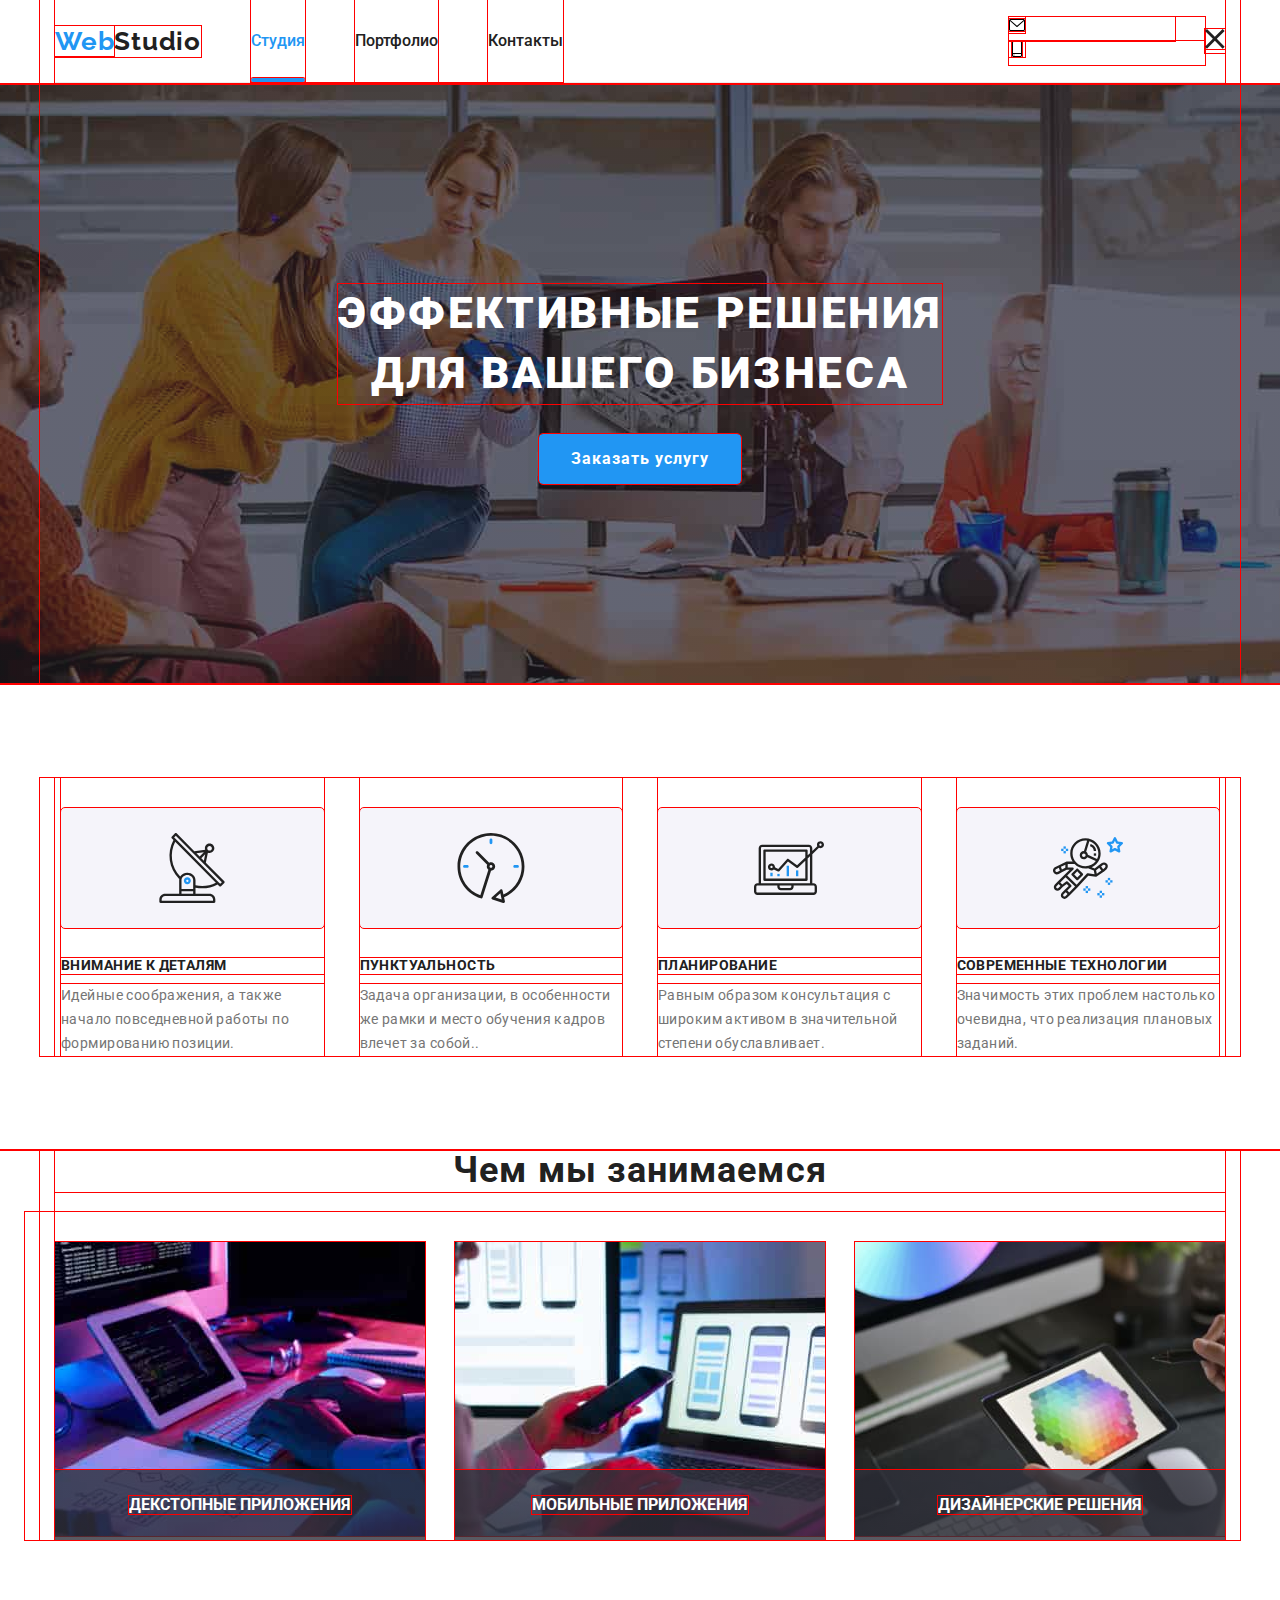
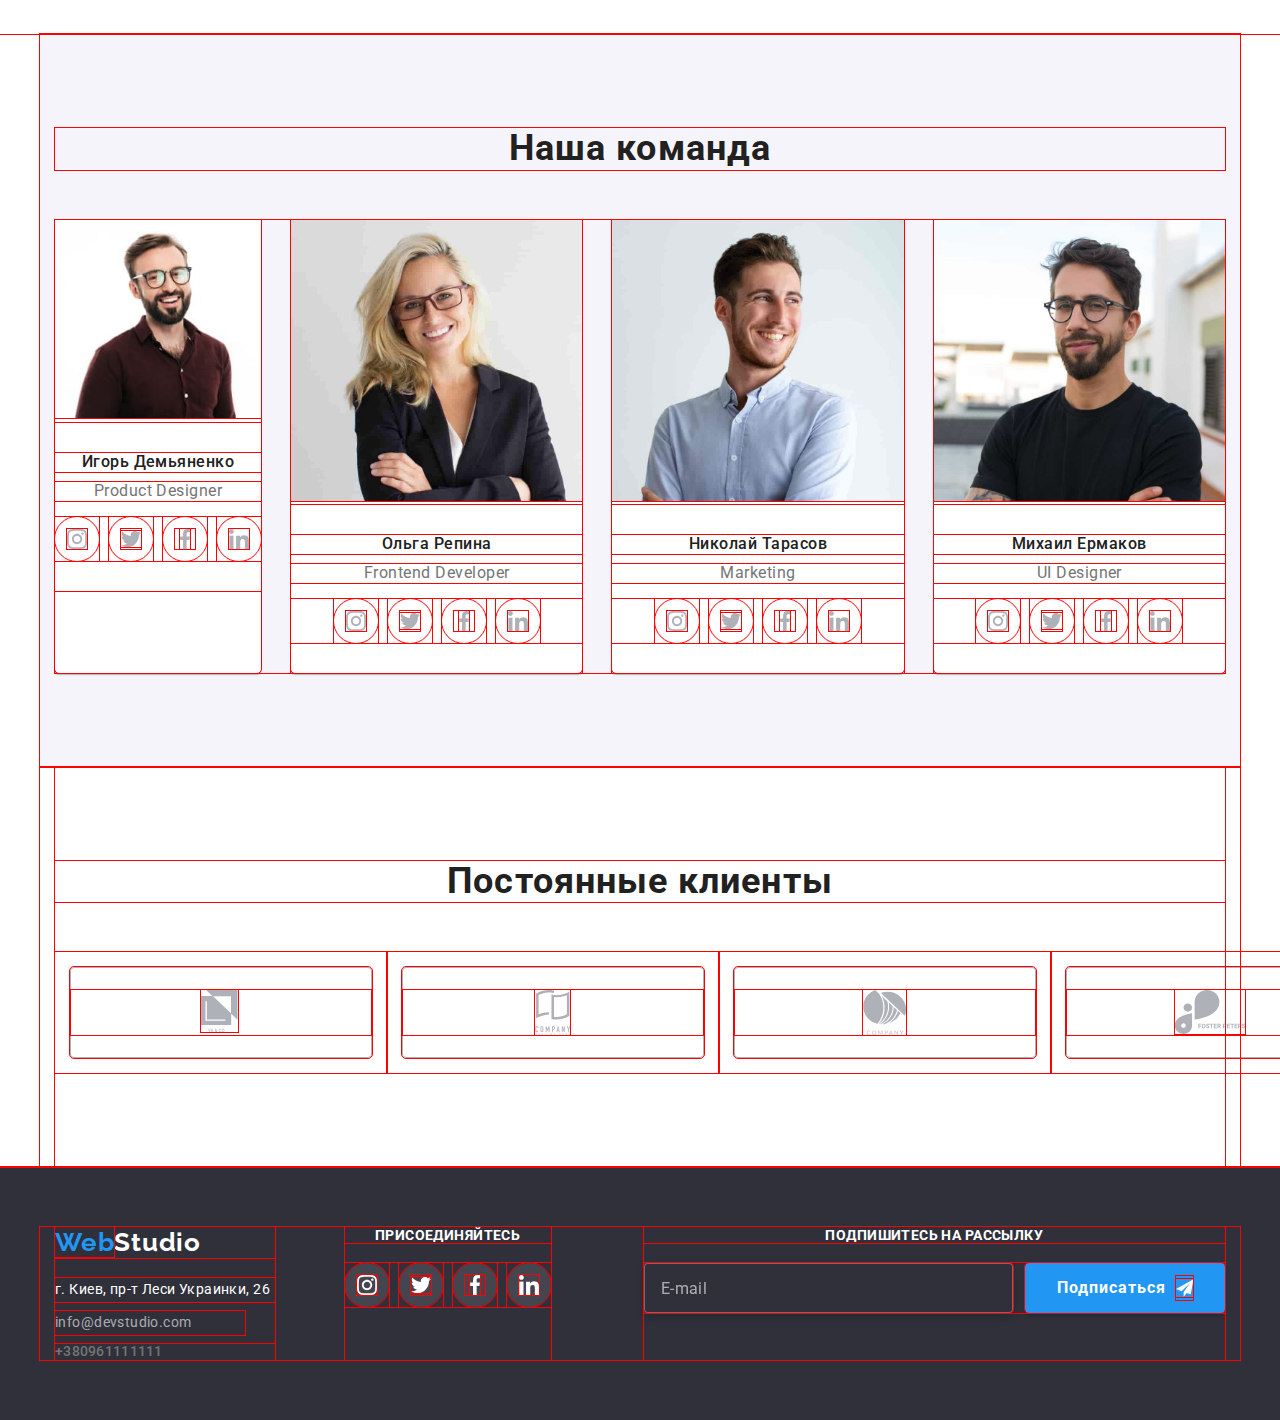
==== commit 50c428c9: "дз8" ====
--- a/index.html
+++ b/index.html
@@ -36,33 +36,15 @@
                         +380961111111
                 </a>               
             </div>
-            <button class="mobile-menu-btn">
-                <svg class="mobile-menu-icon">
-                    <use class="menu-icon" href="./images/sprite.svg#menu-icon"></use>
-                    <use class="close-icon" href="./images/sprite.svg#close-icon"></use>
+            <button type="button" class="menu-button is-open">
+                <svg width="20" height="20" aria-label="Переключатель мобтльного меню">
+                    <use class="icon-close" href="../images/sprite.svg#close-icon"></use>
+                    <use class="icon-menu" href="../images/sprite.svg#menu-icon"></use>
                 </svg>
-            </button>  
-        </nav>
-             
+            </button>
+        </nav>             
         </div>       
-    </header>
-    <div class="mobile-overlay">
-    <div class="mobile-menu">
-        <ul class="list menu" >
-            <li class="menu__item"><a class="link menu__activ-studio current" href="./index.html" target="_blank">Студия</a></li>
-            <li class="menu__item"><a class="link menu__decor" href="./portfolio.html" target="_blank">Портфолио</a></li>
-            <li class="menu__item"><a class="link menu__decor" href="">Контакты</a></li>
-        </ul>
-        <div class="menu-link">                                    
-            <a class="link link-mailto" href="mailto:info@devstudio.com">                
-                        info@devstudio.com
-            </a>  
-            <a class="link link-mailto" href="tel:+380961111111">                
-                    +380961111111
-            </a>               
-        </div>
-    </div>
-    </div>
+    </header>    
     <main>        
          <section class="title-section overlay">
             <div class="hero container">
--- a/css/style.min.css
+++ b/css/style.min.css
@@ -1,2 +1,2 @@
-:root{--main-text-color: #212121;--accent-color: #2196F3;--title-color: #212121;--dark-bg-color: #2F303A;--second-bg-color: #E5E5E5;--mailto-color:#757575;--text-button:#FFFFFF;--bg-button:#2196F3;--page-portfolio:#757575;--page-title-portfolio:#212121;--mailto-footer:rgba(255, 255, 255, 0.6);--tel-footer:rgba(255, 255, 255, 0.6);--icon-color: #AFB1B8;--icon-footer-color:#FFFFFF;--animation: 250ms ease-in;--transition-transform: transform 250ms cubic-bezier(0.4, 0, 0.2, 1);--transition-whole: 250ms cubic-bezier(0.4, 0, 0.2, 1);--examples-border-color:#EEEEEE}html{box-sizing:border-box}*,*::after,*::before{box-sizing:inherit;outline:1px solid red}h1,h2,h3,h4,h5,h6,p{margin-top:0;margin-bottom:0}.list{list-style:none;padding-left:0;margin-top:0;margin-bottom:0}body{font-family:'Raleway', sans-serif;font-family:'Roboto', sans-serif;font-style:normal;font-weight:500;color:#212121;background-color:#FFFFFF}.img{display:block;max-width:100%;height:auto}@media screen and (min-width: 480px){.img{max-width:calc((100% - 30px * 1) / 1)}}@media screen and (min-width: 768px){.img{max-width:calc((100% - 30px * 2) / 2)}}@media screen and (min-width: 768px){.img{max-width:calc((100% - 30px * 4) / 4)}}.visually-hidden{position:absolute !important;clip:rect(1px 1px 1px 1px);clip:rect(1px, 1px, 1px, 1px);padding:0 !important;border:0 !important;height:1px !important;width:1px !important;overflow:hidden}.navigation{display:flex;align-items:center;border-bottom:1px solid #ECECEC}.teem{padding-top:94px;padding-bottom:94px;background-color:#F5F4FA}.blok{display:block;margin-top:9px}.container{width:100%;padding-left:15px;padding-right:15px;margin-right:auto;margin-left:auto}@media screen and (min-width: 480px){.container{max-width:480px;margin-right:auto;margin-left:auto}}@media screen and (min-width: 768px){.container{max-width:768px}}@media screen and (min-width: 1200px){.container{max-width:1200px}}.container-mark-work{padding-top:94px}.doing-thumb{position:relative}.adress{margin-top:20px}address.link_mailto{font-style:normal}address{font-style:normal}.button{font-weight:500;font-size:16px;line-height:1.62;letter-spacing:0.03em;color:var(--title-color);cursor:pointer;transition:box-shadow var(--transition-whole),background-color var(--transition-whole)}.button-portfolio{padding:6px 22px;font-weight:500;font-size:16px;line-height:1.62;letter-spacing:0.03em;color:var(--title-color);cursor:pointer;background:#F5F4FA;border-radius:4px;border:none;transition:box-shadow var(--transition-whole),background-color var(--transition-whole),color var(--title-color)}.button-portfolio:hover,.button-portfolio:focus{background-color:var(--bg-button);color:var(--text-button);box-shadow:0px 3px 1px rgba(0,0,0,0.1),0px 1px 2px rgba(0,0,0,0.08),0px 2px 2px rgba(0,0,0,0.12);transition:box-shadow var(--transition-whole),background-color var(--transition-whole)}.button-hero{display:inline-block;padding:10px 32px 10px 32px;font-weight:bold;font-size:16px;line-height:1.87;letter-spacing:0.06em;color:#FFFFFF;background-color:#2196F3;border-radius:4px;cursor:pointer;min-width:200px;border:none;transition:box-shadow var(--transition-whole),background-color var(--transition-whole)}.modal-button{bottom:40px;margin:0;padding:0;width:200px;height:50px;font-weight:700;font-size:16px;line-height:1.87;letter-spacing:0.06em;background-color:var(--accent-color);color:#FFFFFF;box-shadow:0px 4px 4px rgba(0,0,0,0.15);border-radius:4px;cursor:pointer;border:none;transition:color 250ms cubic-bezier(0.4, 0, 0.2, 1),background-color 250ms cubic-bezier(0.4, 0, 0.2, 1)}@media screen and (min-width: 1200px){.button-signup{display:inline-flex;padding:10px 32px;width:200px;height:50px;align-items:center;background-color:var(--accent-color);margin-left:12px;font-family:Roboto;font-style:normal;font-weight:bold;font-size:16px;line-height:1.875;text-align:center;letter-spacing:0.06em;color:#FFFFFF;box-shadow:0px 4px 4px rgba(0,0,0,0.15);border-radius:4px;border:none}}@media screen and (min-width: 480px) and (max-width: 767px){.button-signup{display:inline-flex;align-items:center;justify-content:center;margin-left:140px;padding:10px 32px;width:200px;height:50px;background-color:var(--accent-color);font-family:Roboto;font-style:normal;font-weight:bold;font-size:16px;line-height:1.875;text-align:center;letter-spacing:0.06em;color:#FFFFFF;box-shadow:0px 4px 4px rgba(0,0,0,0.15);border-radius:4px;border:none}}@media screen and (min-width: 768px) and (max-width: 1199px){.button-signup{display:inline-flex;align-items:center;justify-content:center;margin-left:140px;padding:10px 32px;width:200px;height:50px;background-color:var(--accent-color);font-family:Roboto;font-style:normal;font-weight:bold;font-size:16px;line-height:1.875;text-align:center;letter-spacing:0.06em;color:#FFFFFF;box-shadow:0px 4px 4px rgba(0,0,0,0.15);border-radius:4px;border:none}}.link{display:block;text-decoration:none;color:inherit;transition:color var(--transition-whole)}.link:hover,.link:focus{color:var(--accent-color);transition:color var(--transition-whole)}.link.current{color:var(--accent-color)}.mailto-footer{font-size:14px;line-height:1.71;letter-spacing:0.03em;color:var(--mailto-footer);transition:color var(--animation)}.mailto-footer:hover,.mailto-footer:focus{color:var(--accent-color)}@media screen and (max-width: 767.98px){.menu-link{display:none}}@media screen and (min-width: 768px){.menu-link{display:flex;transition:color var(--animation);margin-left:auto}}.link-mailto{display:flex;margin-right:30px;font-size:14px;line-height:1.14;letter-spacing:0.02em;color:#757575;display:block;font-weight:normal;line-height:1.71;letter-spacing:0.03em;color:rgba(255,255,255,0.6)}@media screen and (min-width: 480px) and (max-width: 767px){.link-mailto{display:flex;align-items:center;justify-content:center}}.link-mailto:hover,.link-mailto:focus{stroke:currentColor}.link-mailto:last-child{margin-right:0}.link-mailto:hover .icon-letter,.link-mailto:focus .icon-letter{fill:var(--accent-color)}.list-link{margin-right:50px;align-items:center;transition:color var(--animation)}.link-tel{display:block;font-size:14px;line-height:1.14;letter-spacing:0.02em;color:var(--mailto-color);transition:color var(--animation)}@media screen and (min-width: 480px) and (max-width: 767px){.link-tel{display:flex;align-items:center;justify-content:center}}.link-tel:hover .icon-smartfone,.link-tel:focus .icon-smartfone{fill:var(--accent-color)}.tel-footer{font-size:14px;line-height:1.71;letter-spacing:0.03em;color:var(--mailto-footer);transition:color var(--animation)}.letter-link{margin-right:10px;width:16px;height:16px}.letter-link:hover .icon-letter,.letter-link:focus .icon-letter{fill:var(--accent-color)}.smartfone-link{margin-right:10px;width:16px;height:16px}.smartfone-link:hover .icon-smartfone,.smartfone-link:focus .icon-smartfone{fill:var(--accent-color)}.examples-link{display:block;text-decoration:none;color:inherit}.examples-link:hover,.examples-link:focus{box-shadow:0px 1px 1px rgba(0,0,0,0.12),0px 4px 4px rgba(0,0,0,0.06),1px 4px 6px rgba(0,0,0,0.16)}.menu__decor::after{position:absolute;display:flex;background-color:var(--accent-color);content:'';left:0;bottom:0;width:100%;height:4px;border-radius:2px;transform:scaleX(0);transition:var(--transition-transform)}.menu__decor::after:hover::after,.menu__decor::after:focus::after{transform:scaleX(1)}@media screen and (min-width: 480px) and (max-width: 767.98px){.menu{display:none}}@media screen and (min-width: 768px){.menu{display:flex;align-items:center}}.menu__item{position:relative;margin-right:50px}.menu__item:last-child{margin-right:0}.menu__activ-studio{padding-top:32px;padding-bottom:32px}.menu__activ-studio::after{position:absolute;display:flex;background-color:var(--accent-color);content:'';left:0;bottom:0;width:100%;height:4px;border-radius:2px}.menu__decor{padding-top:32px;padding-bottom:32px}.mobile-menu-btn{position:relative;z-index:102;width:24px;height:16px;background-color:transparent;border:none}.mobile-menu-icon{width:24px;height:16px}.mobile-menu{position:fixed;top:0;right:0;display:flex;flex-direction:column;z-index:100;max-width:480px;width:100%;height:800px;background-color:#FFFFFF}.mobile-menu .menu{flex-direction:column}.socials-list{font-weight:600;font-size:11px;line-height:1.36;color:var(--title-color);transition:color var(--animation)}.social-icons .icon{width:20px;height:20px;transition:fill var(--animation)}.social-icons-footer .icon-footer{width:20px;height:20px;transition:fill var(--animation)}.social-icons{display:flex;justify-content:center;transition:fill var(--animation)}.social-icons-footer{display:flex;transition:background-color var(--transition-whole)}.connection{display:flex;flex-direction:column}@media screen and (min-width: 768px) and (max-width: 1199px){.connection{margin-left:165px}}@media screen and (min-width: 1200px){.connection{margin-left:70px}}.social-icons-link{display:flex;justify-content:center;align-items:center;width:44px;height:44px;border-radius:50%;transition:background-color var(--transition-whole)}.social-icons-link:hover .icon,.social-icons-link:focus .icon{fill:#fff}.social-icons-link:hover,.social-icons-link:focus{background-color:var(--accent-color)}.social-icons-link:hover .icon-smartfone,.social-icons-link:focus .icon-smartfone{fill:var(--accent-color)}.social-icons-link-footer{display:flex;justify-content:center;align-items:center;width:44px;height:44px;background-color:rgba(255,255,255,0.1);border-radius:50%;transition:background-color var(--transition-whole)}.social-icons-link-footer:hover{color:var(--accent-color);transition:background-color var(--transition-whole)}.social-icons-link-footer:hover,.social-icons-link-footer:focus{background-color:var(--accent-color)}.social-icons-item+.social-icons-item{margin-left:10px}.header__logo{margin-right:93px;color:var(--main-text-color);align-items:center}.header__logo:hover,.header__logo:focus{color:var(--accent-color)}.logo-web{color:var(--accent-color)}.logo__footer{font-family:Raleway;font-style:normal;font-weight:bold;font-size:26px;line-height:1.19;letter-spacing:0.03em;color:var(--text-button)}.logo__footer:hover,.logo__footer:focus{color:var(--accent-color)}.icon,.client-icon{fill:var(--icon-color)}.icon-footer{fill:var(--icon-footer-color);transition:fill var(--transition-whole)}.icon{transition:fill var(--transition-whole)}.client-icon{display:flex;max-height:45px}.client-icon-link{display:flex;align-items:center;width:100%;padding-top:22px;padding-bottom:22px;border:1px solid #AFB1B8;box-sizing:border-box;border-radius:4px;transition:color var(--transition-whole)}.client-icon-link:hover .client-icon,.client-icon-link:focus .client-icon{fill:var(--accent-color);transition:color var(--transition-whole)}.client-icon-link:hover,.client-icon-link:focus{border:1px solid var(--accent-color)}.clients-icon-link .icon{fill:currentColor}.icon .client-icon{fill:var(--icon-color)}.icon-letter{margin-right:10px;width:16px;height:16px}.icon-smartfone{margin-right:10px;width:16px;height:16px}.btn-close:hover .btn-close-icon{fill:var(--accent-color)}.smartfone{display:flex;align-items:center}.title{font-weight:900;font-size:44px;line-height:1.36;text-align:center;letter-spacing:0.06em;text-transform:uppercase;color:#FFFFFF;transition:color var(--animation)}.title-section{background-color:#2F303A}.title-hero{margin-bottom:30px;font-family:Roboto;font-style:normal;font-weight:900;font-size:44px;line-height:1.36;text-align:center;letter-spacing:0.06em;text-transform:uppercase;color:#FFFFFF}.list-title{margin-bottom:10px;font-weight:bold;font-size:14px;line-height:1.14;letter-spacing:0.03em;text-transform:uppercase;color:#212121}.page-list-title{font-weight:normal;font-size:14px;line-height:1.71;letter-spacing:0.03em;color:#757575}.page-title{margin-left:auto;margin-right:auto;margin-bottom:50px;min-width:380px;text-align:center;font-weight:bold;font-size:36px;line-height:1.16;letter-spacing:0.03em;color:#212121}.title-list-command{font-weight:500;font-size:16px;line-height:1.18;letter-spacing:0.03em;color:#212121}.title-list-blok{padding-top:30px;padding-bottom:30px;text-align:center}.page-title-portfolio{font-weight:bold;font-size:18px;line-height:2.0;letter-spacing:0.06em;color:var(--page-title-portfolio)}.whatwe-do-title{display:flex;margin-bottom:50px;font-weight:700;font-size:36px;line-height:1.16;align-items:center;letter-spacing:0.03em}.title{color:var(--title-color)}.title-list-command,.page-list-command{text-align:center}.page-title-portfolio,.page-portfolio{width:322px}.page-title-portfolio{margin-bottom:4px}.list,.list-command{list-style:none}.page-list-command{font-weight:normal;font-size:16px;line-height:1.18;letter-spacing:0.03em;color:#757575}.list-mark{display:flex;width:100%;margin-left:auto;margin-right:auto}@media screen and (min-width: 480px){.list-mark{display:block}}@media screen and (min-width: 768px){.list-mark{display:flex;flex-wrap:wrap;width:100%}}@media screen and (min-width: 480px){.list-mark__mark-item{width:100%}}@media screen and (min-width: 768px){.list-mark__mark-item{width:calc((100% - 30px * 2) / 2);margin-left:auto;margin-right:auto}}@media screen and (min-width: 1200px){.list-mark__mark-item{width:calc((100% - 30px * 4) / 4)}}.list-mark__mark-item::before{content:"";display:block;height:120px;background-repeat:no-repeat;background-size:70px 70px;background-position:center;background-color:#F5F4FA;border-radius:4px;margin-bottom:30px;margin-top:30px}.list-mark__mark-item:nth-child(1)::before{background-image:url(../images/studio/mark-items/antenna.svg)}.list-mark__mark-item:nth-child(2)::before{background-image:url(../images/studio/mark-items/clock.svg)}.list-mark__mark-item:nth-child(3)::before{background-image:url(../images/studio/mark-items/diagram.svg)}.list-mark__mark-item:nth-child(4)::before{background-image:url(../images/studio/mark-items/astronaut.svg)}@media screen and (min-width: 1200px){.list-mark .list-mark__mark-item+.list-mark__mark-item{margin-left:30px}}.list{list-style:none;list-style-position:initial;list-style-image:initial;list-style-type:none}.list-work{display:flex;width:1200px;margin-left:auto;margin-right:auto}.list-work .work-item+.list-work .work-item{margin-left:30px}@media screen and (min-width: 1200px){.list-command{display:flex;width:100%;margin-left:auto;margin-right:auto}}@media screen and (min-width: 768px) and (max-width: 1199px){.list-command{display:flex;flex-wrap:wrap;width:100%;margin-left:auto;margin-right:auto}}@media screen and (min-width: 1200px){.list-command .command-item+.command-item{margin-left:30px}}.page-list-command{margin-top:10px;margin-bottom:16px}.filter-list{display:flex;justify-content:center;margin-bottom:50px}.filter-list .filter-item+.filter-item{margin-left:8px}.cards-list{display:flex;flex-wrap:wrap;margin:-15px}.portfolio-blok{padding:20px 24px;border-left:1px solid var(--examples-border-color);border-right:1px solid var(--examples-border-color);border-bottom:1px solid var(--examples-border-color)}@media screen and (min-width: 480px) and (max-width: 767px){.clients{display:flex;flex-wrap:wrap;width:100%;margin-left:auto;margin-right:auto;background-color:#fff}}@media screen and (min-width: 768px) and (max-width: 1199px){.clients{display:flex;flex-wrap:wrap;width:100%;margin-left:auto;margin-right:auto;background-color:#fff}}@media screen and (min-width: 1200px){.clients{display:flex;width:100%;margin-left:auto;margin-right:auto;background-color:#fff}}@media screen and (min-width: 480px) and (max-width: 767px){.client-item{width:calc((100%-3*30px)/2);padding:7.5px}}@media screen and (min-width: 768px){.client-item{width:calc((100%-30px*3)/3)}}@media screen and (min-width: 1200px){.client-item{display:flex;width:calc((100%-30px*7)/6);padding:15px}}@media screen and (min-width: 1200px){.clients-block{padding-top:94px;padding-bottom:94px}}@media screen and (min-width: 480px) and (max-width: 1199px){.clients-block{padding-top:60px;padding-bottom:60px}}.letter{display:flex;align-items:center}@media screen and (min-width: 1200px){.overlay{max-width:1600px;height:600px;margin-left:auto;margin-right:auto;background-image:linear-gradient(to right, rgba(47,48,58,0.4), rgba(47,48,58,0.4)),url(../images/studio/Img9.jpg);background-repeat:no-repeat;background-size:cover;background-position:center}}@media screen and (max-width: 767.98px){.overlay{background-image:linear-gradient(to right, rgba(47,48,58,0.4), rgba(47,48,58,0.4)),url(../images/mobile/hero-mobile.jpg);background-color:#2f303a;background-repeat:no-repeat;background-size:cover;width:100%}}@media screen and (max-width: 1199.98px){.overlay{background-image:linear-gradient(to right, rgba(47,48,58,0.4), rgba(47,48,58,0.4)),url(../images/tablet/hero-mobile.jpg);background-color:#2f303a;background-repeat:no-repeat;background-size:cover;width:100%}}.examples-overlay{position:relative;width:370px;height:294px;overflow:hidden}.item-examples-overlay{position:absolute;width:100%;height:100%;background-color:rgba(33,150,243,0.9);opacity:0;transform:translateY(0);transition:var(--transition-transform)}.examples-link:focus .item-examples-overlay,.examples-link:hover .item-examples-overlay{transform:translateY(-100%);opacity:1}.examples-overlay .text-examples{position:absolute;top:50%;left:50%;transform:translate(-50%, -50%);display:inline-block;width:322px;font-size:18px;line-height:1.56;letter-spacing:0.03em;text-align:start;color:#fff}.page__adress{margin-bottom:9px;font-weight:normal;font-style:normal;font-size:14px;line-height:1.71;letter-spacing:0.03em;color:#FFFFFF}.page__portfolio{font-size:16px;line-height:1.87;letter-spacing:0.03em;color:var(--page-portfolio)}.cards-item::before{display:inline-block;position:absolute;top:0;left:0;content:"";width:370px;height:300px;background-color:rgba(33,150,243,0.9);opacity:0}.cards-item::before:hover::before{opacity:1}.cards-item::before:hover::before:focus::before{opacity:1}.cards-item-page{position:absolute;top:50px;left:24px;width:322px;height:168px;font-family:Roboto;font-style:normal;font-weight:normal;font-size:18px;line-height:28px;color:#FFFFFF;letter-spacing:0.03em;opacity:0}.cards-item-page:hover{opacity:1}.cards-item-page:focus{opacity:1}.cards-item{position:relative}.cards-item:hover,.cards-item:focus{box-shadow:0px 1px 1px rgba(0,0,0,0.12),0px 4px 4px rgba(0,0,0,0.06),1px 4px 6px rgba(0,0,0,0.16)}.cards-item:nth-child(3n){margin-right:0}.text-thumb{position:absolute;bottom:0;display:flex;justify-content:center;align-items:center;background-image:linear-gradient(to right, rgba(47,48,58,0.8), rgba(47,48,58,0.8));width:370px;height:70px}.text-decor-thumb{font-weight:700;color:#fff;text-transform:uppercase}.work-item{width:370px}.command-item{background:#FFFFFF;box-shadow:0px 1px 3px rgba(0,0,0,0.12),0px 1px 1px rgba(0,0,0,0.14),0px 2px 1px rgba(0,0,0,0.2);border-radius:0px 0px 4px 4px}@media screen and (min-width: 480px) and (max-width: 767px){.command-item{width:100%;margin-bottom:30px;height:auto}}@media screen and (min-width: 768px) and (max-width: 1199px){.command-item{flex-basis:calc((100%-30px*2)/2)}}@media screen and (min-width: 1200px){.command-item{flex-basis:calc((100%-30px*4)/4)}}.examples__item{width:370px;margin:15px}.btn-close-icon{width:11px;height:11px}.form__label{font-family:Roboto;font-style:normal;font-weight:normal;font-size:12px;line-height:1.16;letter-spacing:0.01em;color:#757575}.form__label:focus{border-color:#188ce8}.form__input{display:block;margin-top:4px;padding:12px 12px 12px 42px;width:100%;height:40px;border:1px solid rgba(33,33,33,0.2);box-sizing:border-box;border-radius:4px;cursor:pointer;outline:none}.form__input:hover,.form__input:focus{border-color:var(--accent-color)}.form__input:hover+.modal-icon-name,.form__input:focus+.modal-icon-name{fill:var(--accent-color);border:var(--accent-color)}.form__input:hover+.modal-icon-tel,.form__input:focus+.modal-icon-tel{fill:var(--accent-color)}.form__input:hover+.modal-icon-mail,.form__input:focus+.modal-icon-mail{fill:var(--accent-color)}.form{width:100%;margin-left:auto;margin-right:auto}.form__name{display:flex;flex-direction:column;position:relative;height:60px;margin-bottom:10px}.form-area{margin-bottom:20px}.form-area::placeholder{font-family:Roboto;font-style:normal;font-weight:normal;font-size:12px;line-height:14px;letter-spacing:0.01em;color:rgba(117,117,117,0.5)}.form__tel{position:relative;height:60px;margin-bottom:10px}.form__mail{position:relative;height:60px;margin-bottom:10px}.form-checkbox{position:relative}textarea{resize:none}.comments{width:100%;border:1px solid rgba(33,33,33,0.2);box-sizing:border-box;border-radius:4px;outline:none;padding:12px 16px}.comments:hover,.commentss:focus{border-color:var(--accent-color)}@media screen and (min-width: 1200px){.signup-input{width:358px;height:50px;padding-left:16px;color:rgba(255,255,255,0.6);border:1px solid rgba(255,255,255,0.3);box-sizing:border-box;filter:drop-shadow(0px 4px 4px rgba(0,0,0,0.15));border-radius:4px;background-color:#2F303A}}@media screen and (min-width: 480px){.signup-input{width:450px;height:50px;padding-left:16px;color:rgba(255,255,255,0.6);border:1px solid rgba(255,255,255,0.3);box-sizing:border-box;filter:drop-shadow(0px 4px 4px rgba(0,0,0,0.15));border-radius:4px;background-color:#2F303A}}.signup-input::placeholder{font-family:Roboto;font-style:normal;font-weight:normal;font-size:16px;line-height:1.25;letter-spacing:0.03em;color:rgba(255,255,255,0.6)}.icon-send{margin-left:10px}.modal{position:absolute;top:50%;left:50%;transform:translate(-50%, -50%) scale(1);width:100%;max-width:528px;padding:40px 40px;background-color:#fff;border-radius:30px;background:#FFFFFF;box-shadow:0px 1px 3px rgba(0,0,0,0.12),0px 1px 1px rgba(0,0,0,0.14),0px 2px 1px rgba(0,0,0,0.2);border-radius:4px;transition:var(--transition-transform)}.modal-title{margin-bottom:12px;font-family:Roboto;font-style:normal;font-weight:bold;font-size:20px;line-height:1.15;text-align:center;letter-spacing:0.03em;color:#212121}.modal-icon-name{position:absolute;bottom:16px;left:15px;width:12px;height:12px;transform:translate(-50% -50%);transition:fill 250ms cubic-bezier(0.4, 0, 0.2, 1)}.modal-icon-tel{position:absolute;bottom:12px;left:14px;width:13px;height:13px;transform:translate(-50% -50%);transition:fill 250ms cubic-bezier(0.4, 0, 0.2, 1)}.modal-icon-mail{position:absolute;bottom:13px;left:15px;width:15px;height:12px;transform:translate(-50% -50%);transition:fill 250ms cubic-bezier(0.4, 0, 0.2, 1)}.modal-page{font-family:Roboto;font-style:normal;font-weight:normal;font-size:14px;line-height:1.71;letter-spacing:0.03em;color:#757575}.modal-link{text-decoration:none;color:inherit}.checkbox{margin-bottom:30px}.checkbox-label{display:flex;align-items:center;font-family:Roboto;font-style:normal;font-weight:normal;font-size:14px;line-height:1.71;letter-spacing:0.03em;color:#757575}.checkbox-modal{text-align:start;display:inline-block}.checkbox-modal:checked+.icon-checkbox{border-color:var(--accent-color);background-color:var(--accent-color);background-image:url(../images/icons/Vector5.svg);background-size:contain;background-origin:border-box}.checkbox-modal:focus+.icon-checkbox{border-color:var(--accent-color);background-color:var(--accent-color);background-image:url(../images/icons/Vector5.svg);background-size:contain;background-origin:border-box}.modal-btn{display:flex;justify-content:center;margin-top:30px}.icon-checkbox{margin-right:7px;margin-left:12px;left:0;bottom:5px;width:16px;height:15px;border:2px solid #000000;border-radius:2px;transition:border-color 250ms cubic-bezier(0.4, 0, 0.2, 1),background-color 250ms cubic-bezier(0.4, 0, 0.2, 1),background-image 250ms cubic-bezier(0.4, 0, 0.2, 1)}.icon-checkbox:focus{border-color:var(--accent-color);background-color:var(--accent-color);background-image:url(./images/icon/.icon-check.svg);background-size:contain;background-origin:border-box}.icon-checkbox:checked+.icon-checkbox{border-color:var(--accent-color);background-color:var(--accent-color);background-image:url(./images/icon/.icon-check.svg);background-size:contain;background-origin:border-box}.checkbox-link{margin:0px;margin-left:5px;font-weight:400;font-size:14px;line-height:1.71;text-decoration-line:underline;color:var(--accent-color)}.backdrop{position:fixed;top:0;left:0;width:100%;height:100%;background:rgba(0,0,0,0.2);opacity:1;transition:opacity var(--transition-whole)}.backdrop.is-hidden{opacity:0;pointer-events:none}.btn-close{position:absolute;top:15px;right:15px;width:30px;height:30px;border:none;border-radius:50%;background:#FFFFFF;border:1px solid rgba(0,0,0,0.1);cursor:pointer;transition:var(--transition-transform)}@media screen and (min-width: 1200px){.grid{display:flex;flex-wrap:wrap;margin-bottom:0px;padding-left:0px;margin-left:-30px;margin-top:-30px}}@media screen and (min-width: 480px){.grid{display:flex;flex-wrap:wrap;margin-bottom:0px;padding-left:0px;margin-top:-30px}}.grid__grid-item{flex-basis:calc((100% - 30px * var(--grid-item)) / var(--grid-item));margin-top:30px}.grid__about-item{--grid-item: 3;margin-left:30px}.section-mark{width:100%;padding-top:94px;padding-bottom:94px}@media screen and (max-width: 480px){.section-mark{padding-top:60px;padding-bottom:60px}}.doing-section{padding-bottom:94px}@media screen and (max-width: 1199px){.doing-section{display:none}}.portfolio-section{padding-top:94px;padding-bottom:94px}.page__header{top:0px;right:0px;left:0px;display:flex;align-items:center;background-color:#FFFFFF;border-bottom:1px solid #ECECEC}.header__logo{font-family:Raleway;font-style:normal;font-weight:bold;font-size:26px;line-height:1.19;letter-spacing:0.03em}@media screen and (max-width: 767.98px){.header__logo{padding-top:16px;padding-bottom:16px}}.footer{background-color:#2F303A}.link .tel-footer{display:block;font-weight:normal;font-size:14px;line-height:1.71;letter-spacing:0.03em;color:var(--link-mailto-footer)}@media screen and (min-width: 1200px){.footer__container{display:block;width:250px}}@media screen and (min-width: 480px) and (max-width: 767px){.footer__container{display:block;align-content:space-between;margin-bottom:60px}}@media screen and (min-width: 768px) and (max-width: 1199px){.footer__container{display:block;margin-left:76px;margin-bottom:60px}}@media screen and (min-width: 480px) and (max-width: 767.98px){.footer-blok{display:flex;flex-direction:column;align-items:center;align-content:space-between}}@media screen and (min-width: 768px) and (max-width: 1199px){.footer-blok{display:flex;flex-wrap:wrap;flex-basis:calc((100%-165px*2)/2)}}@media screen and (min-width: 1200px){.footer-blok{display:flex}}.footer__link.link{margin-bottom:20px;transition:fill var(--animation);transition:background-color var(--transition-whole)}@media screen and (min-width: 480px) and (max-width: 767px){.footer__link{display:flex;align-items:center;justify-content:center}}.footer{padding-top:60px;padding-bottom:60px}.page-footer{margin-bottom:20px;font-style:normal;font-weight:bold;font-size:14px;line-height:16px;letter-spacing:0.03em;text-transform:uppercase;color:#FFFFFF}@media screen and (min-width: 480px){.page-footer{display:flex;align-items:center;justify-content:center}}@media screen and (min-width: 1200px){.footer-mailing{margin-left:93px;min-width:300px}}@media screen and (min-width: 480px) and (max-width: 767px){.footer-mailing{display:flex;flex-direction:column;align-items:center;flex-basis:unset;width:450px;margin-left:0;margin-top:60px}}@media screen and (min-width: 768px) and (max-width: 1199px){.footer-mailing{display:flex;flex-direction:column;align-items:center;width:450px;margin-left:auto;margin-right:auto}}@media screen and (min-width: 1200px){.form-footer{display:flex}}@media screen and (min-width: 480px) and (max-width: 1199px){.form-footer{display:block}}.hero{display:flex;flex-direction:column;margin-right:auto;margin-left:auto;align-items:center;padding-top:200px;padding-bottom:200px}
+:root{--main-text-color: #212121;--accent-color: #2196F3;--title-color: #212121;--dark-bg-color: #2F303A;--second-bg-color: #E5E5E5;--mailto-color:#757575;--text-button:#FFFFFF;--bg-button:#2196F3;--page-portfolio:#757575;--page-title-portfolio:#212121;--mailto-footer:rgba(255, 255, 255, 0.6);--tel-footer:rgba(255, 255, 255, 0.6);--icon-color: #AFB1B8;--icon-footer-color:#FFFFFF;--animation: 250ms ease-in;--transition-transform: transform 250ms cubic-bezier(0.4, 0, 0.2, 1);--transition-whole: 250ms cubic-bezier(0.4, 0, 0.2, 1);--examples-border-color:#EEEEEE}html{box-sizing:border-box}*,*::after,*::before{box-sizing:inherit;outline:1px solid red}h1,h2,h3,h4,h5,h6,p{margin-top:0;margin-bottom:0}.list{list-style:none;padding-left:0;margin-top:0;margin-bottom:0}body{font-family:'Raleway', sans-serif;font-family:'Roboto', sans-serif;font-style:normal;font-weight:500;color:#212121;background-color:#FFFFFF}.img{display:block;max-width:100%;height:auto}@media screen and (min-width: 480px){.img{max-width:calc((100% - 30px * 1) / 1)}}@media screen and (min-width: 768px){.img{max-width:calc((100% - 30px * 2) / 2)}}@media screen and (min-width: 768px){.img{max-width:calc((100% - 30px * 4) / 4)}}.visually-hidden{position:absolute !important;clip:rect(1px 1px 1px 1px);clip:rect(1px, 1px, 1px, 1px);padding:0 !important;border:0 !important;height:1px !important;width:1px !important;overflow:hidden}.navigation{display:flex;align-items:center;border-bottom:1px solid #ECECEC}.teem{padding-top:94px;padding-bottom:94px;background-color:#F5F4FA}.blok{display:block;margin-top:9px}.container{width:100%;padding-left:15px;padding-right:15px;margin-right:auto;margin-left:auto}@media screen and (min-width: 480px){.container{max-width:480px;margin-right:auto;margin-left:auto}}@media screen and (min-width: 768px){.container{max-width:768px}}@media screen and (min-width: 1200px){.container{max-width:1200px}}.container-mark-work{padding-top:94px}.doing-thumb{position:relative}.adress{margin-top:20px}address.link_mailto{font-style:normal}address{font-style:normal}.button{font-weight:500;font-size:16px;line-height:1.62;letter-spacing:0.03em;color:var(--title-color);cursor:pointer;transition:box-shadow var(--transition-whole),background-color var(--transition-whole)}.button-portfolio{padding:6px 22px;font-weight:500;font-size:16px;line-height:1.62;letter-spacing:0.03em;color:var(--title-color);cursor:pointer;background:#F5F4FA;border-radius:4px;border:none;transition:box-shadow var(--transition-whole),background-color var(--transition-whole),color var(--title-color)}.button-portfolio:hover,.button-portfolio:focus{background-color:var(--bg-button);color:var(--text-button);box-shadow:0px 3px 1px rgba(0,0,0,0.1),0px 1px 2px rgba(0,0,0,0.08),0px 2px 2px rgba(0,0,0,0.12);transition:box-shadow var(--transition-whole),background-color var(--transition-whole)}.button-hero{display:inline-block;padding:10px 32px 10px 32px;font-weight:bold;font-size:16px;line-height:1.87;letter-spacing:0.06em;color:#FFFFFF;background-color:#2196F3;border-radius:4px;cursor:pointer;min-width:200px;border:none;transition:box-shadow var(--transition-whole),background-color var(--transition-whole)}.modal-button{bottom:40px;margin:0;padding:0;width:200px;height:50px;font-weight:700;font-size:16px;line-height:1.87;letter-spacing:0.06em;background-color:var(--accent-color);color:#FFFFFF;box-shadow:0px 4px 4px rgba(0,0,0,0.15);border-radius:4px;cursor:pointer;border:none;transition:color 250ms cubic-bezier(0.4, 0, 0.2, 1),background-color 250ms cubic-bezier(0.4, 0, 0.2, 1)}@media screen and (min-width: 1200px){.button-signup{display:inline-flex;padding:10px 32px;width:200px;height:50px;align-items:center;background-color:var(--accent-color);margin-left:12px;font-family:Roboto;font-style:normal;font-weight:bold;font-size:16px;line-height:1.875;text-align:center;letter-spacing:0.06em;color:#FFFFFF;box-shadow:0px 4px 4px rgba(0,0,0,0.15);border-radius:4px;border:none}}@media screen and (min-width: 480px) and (max-width: 767px){.button-signup{display:inline-flex;align-items:center;justify-content:center;margin-left:140px;padding:10px 32px;width:200px;height:50px;background-color:var(--accent-color);font-family:Roboto;font-style:normal;font-weight:bold;font-size:16px;line-height:1.875;text-align:center;letter-spacing:0.06em;color:#FFFFFF;box-shadow:0px 4px 4px rgba(0,0,0,0.15);border-radius:4px;border:none}}@media screen and (min-width: 768px) and (max-width: 1199px){.button-signup{display:inline-flex;align-items:center;justify-content:center;margin-left:140px;padding:10px 32px;width:200px;height:50px;background-color:var(--accent-color);font-family:Roboto;font-style:normal;font-weight:bold;font-size:16px;line-height:1.875;text-align:center;letter-spacing:0.06em;color:#FFFFFF;box-shadow:0px 4px 4px rgba(0,0,0,0.15);border-radius:4px;border:none}}.link{display:block;text-decoration:none;color:inherit;transition:color var(--transition-whole)}.link:hover,.link:focus{color:var(--accent-color);transition:color var(--transition-whole)}.link.current{color:var(--accent-color)}.mailto-footer{font-size:14px;line-height:1.71;letter-spacing:0.03em;color:var(--mailto-footer);transition:color var(--animation)}.mailto-footer:hover,.mailto-footer:focus{color:var(--accent-color)}@media screen and (max-width: 767.98px){.menu-link{display:none}}@media screen and (min-width: 768px){.menu-link{transition:color var(--animation);margin-left:auto}}.link-mailto{display:flex;margin-right:30px;font-size:14px;line-height:1.14;letter-spacing:0.02em;color:#757575;display:block;font-weight:normal;line-height:1.71;letter-spacing:0.03em;color:rgba(255,255,255,0.6)}@media screen and (min-width: 480px) and (max-width: 767px){.link-mailto{display:flex;align-items:center;justify-content:center}}.link-mailto:hover,.link-mailto:focus{stroke:currentColor}.link-mailto:last-child{margin-right:0}.link-mailto:hover .icon-letter,.link-mailto:focus .icon-letter{fill:var(--accent-color)}.list-link{margin-right:50px;align-items:center;transition:color var(--animation)}.link-tel{display:block;font-size:14px;line-height:1.14;letter-spacing:0.02em;color:var(--mailto-color);transition:color var(--animation)}@media screen and (min-width: 480px) and (max-width: 767px){.link-tel{display:flex;align-items:center;justify-content:center}}.link-tel:hover .icon-smartfone,.link-tel:focus .icon-smartfone{fill:var(--accent-color)}.tel-footer{font-size:14px;line-height:1.71;letter-spacing:0.03em;color:var(--mailto-footer);transition:color var(--animation)}.letter-link{margin-right:10px;width:16px;height:16px}.letter-link:hover .icon-letter,.letter-link:focus .icon-letter{fill:var(--accent-color)}.smartfone-link{margin-right:10px;width:16px;height:16px}.smartfone-link:hover .icon-smartfone,.smartfone-link:focus .icon-smartfone{fill:var(--accent-color)}.examples-link{display:block;text-decoration:none;color:inherit}.examples-link:hover,.examples-link:focus{box-shadow:0px 1px 1px rgba(0,0,0,0.12),0px 4px 4px rgba(0,0,0,0.06),1px 4px 6px rgba(0,0,0,0.16)}.menu__decor::after{position:absolute;display:flex;background-color:var(--accent-color);content:'';left:0;bottom:0;width:100%;height:4px;border-radius:2px;transform:scaleX(0);transition:var(--transition-transform)}.menu__decor::after:hover::after,.menu__decor::after:focus::after{transform:scaleX(1)}@media screen and (min-width: 480px) and (max-width: 767.98px){.menu{display:none}}@media screen and (min-width: 768px){.menu{display:flex;align-items:center}}.menu__item{position:relative;margin-right:50px}.menu__item:last-child{margin-right:0}.menu__activ-studio{padding-top:32px;padding-bottom:32px}.menu__activ-studio::after{position:absolute;display:flex;background-color:var(--accent-color);content:'';left:0;bottom:0;width:100%;height:4px;border-radius:2px}.menu__decor{padding-top:32px;padding-bottom:32px}.menu-button{display:inline-block;padding:0;margin:0;border:none;background-color:transparent}.menu-button .icon-close{display:none}.menu-button.is-open .icon-close{display:block}.menu-button.is-open .icon-menu{display:none}.socials-list{font-weight:600;font-size:11px;line-height:1.36;color:var(--title-color);transition:color var(--animation)}.social-icons .icon{width:20px;height:20px;transition:fill var(--animation)}.social-icons-footer .icon-footer{width:20px;height:20px;transition:fill var(--animation)}.social-icons{display:flex;justify-content:center;transition:fill var(--animation)}.social-icons-footer{display:flex;transition:background-color var(--transition-whole)}.connection{display:flex;flex-direction:column}@media screen and (min-width: 768px) and (max-width: 1199px){.connection{margin-left:165px}}@media screen and (min-width: 1200px){.connection{margin-left:70px}}.social-icons-link{display:flex;justify-content:center;align-items:center;width:44px;height:44px;border-radius:50%;transition:background-color var(--transition-whole)}.social-icons-link:hover .icon,.social-icons-link:focus .icon{fill:#fff}.social-icons-link:hover,.social-icons-link:focus{background-color:var(--accent-color)}.social-icons-link:hover .icon-smartfone,.social-icons-link:focus .icon-smartfone{fill:var(--accent-color)}.social-icons-link-footer{display:flex;justify-content:center;align-items:center;width:44px;height:44px;background-color:rgba(255,255,255,0.1);border-radius:50%;transition:background-color var(--transition-whole)}.social-icons-link-footer:hover{color:var(--accent-color);transition:background-color var(--transition-whole)}.social-icons-link-footer:hover,.social-icons-link-footer:focus{background-color:var(--accent-color)}.social-icons-item+.social-icons-item{margin-left:10px}.header__logo{margin-right:50px;color:var(--main-text-color);align-items:center}.header__logo:hover,.header__logo:focus{color:var(--accent-color)}.logo-web{color:var(--accent-color)}.logo__footer{font-family:Raleway;font-style:normal;font-weight:bold;font-size:26px;line-height:1.19;letter-spacing:0.03em;color:var(--text-button)}.logo__footer:hover,.logo__footer:focus{color:var(--accent-color)}.icon,.client-icon{fill:var(--icon-color)}.icon-footer{fill:var(--icon-footer-color);transition:fill var(--transition-whole)}.icon{transition:fill var(--transition-whole)}.client-icon{display:flex;max-height:45px}.client-icon-link{display:flex;align-items:center;width:100%;padding-top:22px;padding-bottom:22px;border:1px solid #AFB1B8;box-sizing:border-box;border-radius:4px;transition:color var(--transition-whole)}.client-icon-link:hover .client-icon,.client-icon-link:focus .client-icon{fill:var(--accent-color);transition:color var(--transition-whole)}.client-icon-link:hover,.client-icon-link:focus{border:1px solid var(--accent-color)}.clients-icon-link .icon{fill:currentColor}.icon .client-icon{fill:var(--icon-color)}.icon-letter{margin-right:10px;width:16px;height:16px}.icon-smartfone{margin-right:10px;width:16px;height:16px}.btn-close:hover .btn-close-icon{fill:var(--accent-color)}.smartfone{display:flex;align-items:center}.title{font-weight:900;font-size:44px;line-height:1.36;text-align:center;letter-spacing:0.06em;text-transform:uppercase;color:#FFFFFF;transition:color var(--animation)}.title-section{background-color:#2F303A}.title-hero{margin-bottom:30px;font-family:Roboto;font-style:normal;font-weight:900;font-size:44px;line-height:1.36;text-align:center;letter-spacing:0.06em;text-transform:uppercase;color:#FFFFFF}.list-title{margin-bottom:10px;font-weight:bold;font-size:14px;line-height:1.14;letter-spacing:0.03em;text-transform:uppercase;color:#212121}.page-list-title{font-weight:normal;font-size:14px;line-height:1.71;letter-spacing:0.03em;color:#757575}.page-title{margin-left:auto;margin-right:auto;margin-bottom:50px;min-width:380px;text-align:center;font-weight:bold;font-size:36px;line-height:1.16;letter-spacing:0.03em;color:#212121}.title-list-command{font-weight:500;font-size:16px;line-height:1.18;letter-spacing:0.03em;color:#212121}.title-list-blok{padding-top:30px;padding-bottom:30px;text-align:center}.page-title-portfolio{font-weight:bold;font-size:18px;line-height:2.0;letter-spacing:0.06em;color:var(--page-title-portfolio)}.whatwe-do-title{display:flex;margin-bottom:50px;font-weight:700;font-size:36px;line-height:1.16;align-items:center;letter-spacing:0.03em}.title{color:var(--title-color)}.title-list-command,.page-list-command{text-align:center}.page-title-portfolio,.page-portfolio{width:322px}.page-title-portfolio{margin-bottom:4px}.list,.list-command{list-style:none}.page-list-command{font-weight:normal;font-size:16px;line-height:1.18;letter-spacing:0.03em;color:#757575}.list-mark{display:flex;width:100%;margin-left:auto;margin-right:auto}@media screen and (min-width: 480px){.list-mark{display:block}}@media screen and (min-width: 768px){.list-mark{display:flex;flex-wrap:wrap;width:100%}}@media screen and (min-width: 480px){.list-mark__mark-item{width:100%}}@media screen and (min-width: 768px){.list-mark__mark-item{width:calc((100% - 30px * 2) / 2);margin-left:auto;margin-right:auto}}@media screen and (min-width: 1200px){.list-mark__mark-item{width:calc((100% - 30px * 4) / 4)}}.list-mark__mark-item::before{content:"";display:block;height:120px;background-repeat:no-repeat;background-size:70px 70px;background-position:center;background-color:#F5F4FA;border-radius:4px;margin-bottom:30px;margin-top:30px}.list-mark__mark-item:nth-child(1)::before{background-image:url(../images/studio/mark-items/antenna.svg)}.list-mark__mark-item:nth-child(2)::before{background-image:url(../images/studio/mark-items/clock.svg)}.list-mark__mark-item:nth-child(3)::before{background-image:url(../images/studio/mark-items/diagram.svg)}.list-mark__mark-item:nth-child(4)::before{background-image:url(../images/studio/mark-items/astronaut.svg)}@media screen and (min-width: 1200px){.list-mark .list-mark__mark-item+.list-mark__mark-item{margin-left:30px}}.list{list-style:none;list-style-position:initial;list-style-image:initial;list-style-type:none}.list-work{display:flex;width:1200px;margin-left:auto;margin-right:auto}.list-work .work-item+.list-work .work-item{margin-left:30px}@media screen and (min-width: 1200px){.list-command{display:flex;width:100%;margin-left:auto;margin-right:auto}}@media screen and (min-width: 768px) and (max-width: 1199px){.list-command{display:flex;flex-wrap:wrap;width:100%;margin-left:auto;margin-right:auto}}@media screen and (min-width: 1200px){.list-command .command-item+.command-item{margin-left:30px}}.page-list-command{margin-top:10px;margin-bottom:16px}.filter-list{display:flex;justify-content:center;margin-bottom:50px}.filter-list .filter-item+.filter-item{margin-left:8px}.cards-list{display:flex;flex-wrap:wrap;margin:-15px}.portfolio-blok{padding:20px 24px;border-left:1px solid var(--examples-border-color);border-right:1px solid var(--examples-border-color);border-bottom:1px solid var(--examples-border-color)}@media screen and (min-width: 480px) and (max-width: 767px){.clients{display:flex;flex-wrap:wrap;width:100%;margin-left:auto;margin-right:auto;background-color:#fff}}@media screen and (min-width: 768px) and (max-width: 1199px){.clients{display:flex;flex-wrap:wrap;width:100%;margin-left:auto;margin-right:auto;background-color:#fff}}@media screen and (min-width: 1200px){.clients{display:flex;width:100%;margin-left:auto;margin-right:auto;background-color:#fff}}@media screen and (min-width: 480px) and (max-width: 767px){.client-item{width:calc((100%-3*30px)/2);padding:7.5px}}@media screen and (min-width: 768px){.client-item{width:calc((100%-30px*3)/3)}}@media screen and (min-width: 1200px){.client-item{display:flex;width:calc((100%-30px*7)/6);padding:15px}}@media screen and (min-width: 1200px){.clients-block{padding-top:94px;padding-bottom:94px}}@media screen and (min-width: 480px) and (max-width: 1199px){.clients-block{padding-top:60px;padding-bottom:60px}}.letter{display:flex;align-items:center}@media screen and (min-width: 1200px){.overlay{max-width:1600px;height:600px;margin-left:auto;margin-right:auto;background-image:linear-gradient(to right, rgba(47,48,58,0.4), rgba(47,48,58,0.4)),url(../images/studio/Img9.jpg);background-repeat:no-repeat;background-size:cover;background-position:center}}@media screen and (max-width: 767.98px){.overlay{background-image:linear-gradient(to right, rgba(47,48,58,0.4), rgba(47,48,58,0.4)),url(../images/mobile/hero-mobile.jpg);background-color:#2f303a;background-repeat:no-repeat;background-size:cover;width:100%}}@media screen and (max-width: 1199.98px){.overlay{background-image:linear-gradient(to right, rgba(47,48,58,0.4), rgba(47,48,58,0.4)),url(../images/tablet/hero-mobile.jpg);background-color:#2f303a;background-repeat:no-repeat;background-size:cover;width:100%}}.examples-overlay{position:relative;width:370px;height:294px;overflow:hidden}.item-examples-overlay{position:absolute;width:100%;height:100%;background-color:rgba(33,150,243,0.9);opacity:0;transform:translateY(0);transition:var(--transition-transform)}.examples-link:focus .item-examples-overlay,.examples-link:hover .item-examples-overlay{transform:translateY(-100%);opacity:1}.examples-overlay .text-examples{position:absolute;top:50%;left:50%;transform:translate(-50%, -50%);display:inline-block;width:322px;font-size:18px;line-height:1.56;letter-spacing:0.03em;text-align:start;color:#fff}.page__adress{margin-bottom:9px;font-weight:normal;font-style:normal;font-size:14px;line-height:1.71;letter-spacing:0.03em;color:#FFFFFF}.page__portfolio{font-size:16px;line-height:1.87;letter-spacing:0.03em;color:var(--page-portfolio)}.cards-item::before{display:inline-block;position:absolute;top:0;left:0;content:"";width:370px;height:300px;background-color:rgba(33,150,243,0.9);opacity:0}.cards-item::before:hover::before{opacity:1}.cards-item::before:hover::before:focus::before{opacity:1}.cards-item-page{position:absolute;top:50px;left:24px;width:322px;height:168px;font-family:Roboto;font-style:normal;font-weight:normal;font-size:18px;line-height:28px;color:#FFFFFF;letter-spacing:0.03em;opacity:0}.cards-item-page:hover{opacity:1}.cards-item-page:focus{opacity:1}.cards-item{position:relative}.cards-item:hover,.cards-item:focus{box-shadow:0px 1px 1px rgba(0,0,0,0.12),0px 4px 4px rgba(0,0,0,0.06),1px 4px 6px rgba(0,0,0,0.16)}.cards-item:nth-child(3n){margin-right:0}.text-thumb{position:absolute;bottom:0;display:flex;justify-content:center;align-items:center;background-image:linear-gradient(to right, rgba(47,48,58,0.8), rgba(47,48,58,0.8));width:370px;height:70px}.text-decor-thumb{font-weight:700;color:#fff;text-transform:uppercase}.work-item{width:370px}.command-item{background:#FFFFFF;box-shadow:0px 1px 3px rgba(0,0,0,0.12),0px 1px 1px rgba(0,0,0,0.14),0px 2px 1px rgba(0,0,0,0.2);border-radius:0px 0px 4px 4px}@media screen and (min-width: 480px) and (max-width: 767px){.command-item{width:100%;margin-bottom:30px;height:auto}}@media screen and (min-width: 768px) and (max-width: 1199px){.command-item{flex-basis:calc((100%-30px*2)/2)}}@media screen and (min-width: 1200px){.command-item{flex-basis:calc((100%-30px*4)/4)}}.examples__item{width:370px;margin:15px}.btn-close-icon{width:11px;height:11px}.form__label{font-family:Roboto;font-style:normal;font-weight:normal;font-size:12px;line-height:1.16;letter-spacing:0.01em;color:#757575}.form__label:focus{border-color:#188ce8}.form__input{display:block;margin-top:4px;padding:12px 12px 12px 42px;width:100%;height:40px;border:1px solid rgba(33,33,33,0.2);box-sizing:border-box;border-radius:4px;cursor:pointer;outline:none}.form__input:hover,.form__input:focus{border-color:var(--accent-color)}.form__input:hover+.modal-icon-name,.form__input:focus+.modal-icon-name{fill:var(--accent-color);border:var(--accent-color)}.form__input:hover+.modal-icon-tel,.form__input:focus+.modal-icon-tel{fill:var(--accent-color)}.form__input:hover+.modal-icon-mail,.form__input:focus+.modal-icon-mail{fill:var(--accent-color)}.form{width:100%;margin-left:auto;margin-right:auto}.form__name{display:flex;flex-direction:column;position:relative;height:60px;margin-bottom:10px}.form-area{margin-bottom:20px}.form-area::placeholder{font-family:Roboto;font-style:normal;font-weight:normal;font-size:12px;line-height:14px;letter-spacing:0.01em;color:rgba(117,117,117,0.5)}.form__tel{position:relative;height:60px;margin-bottom:10px}.form__mail{position:relative;height:60px;margin-bottom:10px}.form-checkbox{position:relative}textarea{resize:none}.comments{width:100%;border:1px solid rgba(33,33,33,0.2);box-sizing:border-box;border-radius:4px;outline:none;padding:12px 16px}.comments:hover,.commentss:focus{border-color:var(--accent-color)}@media screen and (min-width: 1200px){.signup-input{width:358px;height:50px;padding-left:16px;color:rgba(255,255,255,0.6);border:1px solid rgba(255,255,255,0.3);box-sizing:border-box;filter:drop-shadow(0px 4px 4px rgba(0,0,0,0.15));border-radius:4px;background-color:#2F303A}}@media screen and (min-width: 480px){.signup-input{width:450px;height:50px;padding-left:16px;color:rgba(255,255,255,0.6);border:1px solid rgba(255,255,255,0.3);box-sizing:border-box;filter:drop-shadow(0px 4px 4px rgba(0,0,0,0.15));border-radius:4px;background-color:#2F303A}}.signup-input::placeholder{font-family:Roboto;font-style:normal;font-weight:normal;font-size:16px;line-height:1.25;letter-spacing:0.03em;color:rgba(255,255,255,0.6)}.icon-send{margin-left:10px}.modal{position:absolute;top:50%;left:50%;transform:translate(-50%, -50%) scale(1);width:100%;max-width:528px;padding:40px 40px;background-color:#fff;border-radius:30px;background:#FFFFFF;box-shadow:0px 1px 3px rgba(0,0,0,0.12),0px 1px 1px rgba(0,0,0,0.14),0px 2px 1px rgba(0,0,0,0.2);border-radius:4px;transition:var(--transition-transform)}.modal-title{margin-bottom:12px;font-family:Roboto;font-style:normal;font-weight:bold;font-size:20px;line-height:1.15;text-align:center;letter-spacing:0.03em;color:#212121}.modal-icon-name{position:absolute;bottom:16px;left:15px;width:12px;height:12px;transform:translate(-50% -50%);transition:fill 250ms cubic-bezier(0.4, 0, 0.2, 1)}.modal-icon-tel{position:absolute;bottom:12px;left:14px;width:13px;height:13px;transform:translate(-50% -50%);transition:fill 250ms cubic-bezier(0.4, 0, 0.2, 1)}.modal-icon-mail{position:absolute;bottom:13px;left:15px;width:15px;height:12px;transform:translate(-50% -50%);transition:fill 250ms cubic-bezier(0.4, 0, 0.2, 1)}.modal-page{font-family:Roboto;font-style:normal;font-weight:normal;font-size:14px;line-height:1.71;letter-spacing:0.03em;color:#757575}.modal-link{text-decoration:none;color:inherit}.checkbox{margin-bottom:30px}.checkbox-label{display:flex;align-items:center;font-family:Roboto;font-style:normal;font-weight:normal;font-size:14px;line-height:1.71;letter-spacing:0.03em;color:#757575}.checkbox-modal{text-align:start;display:inline-block}.checkbox-modal:checked+.icon-checkbox{border-color:var(--accent-color);background-color:var(--accent-color);background-image:url(../images/icons/Vector5.svg);background-size:contain;background-origin:border-box}.checkbox-modal:focus+.icon-checkbox{border-color:var(--accent-color);background-color:var(--accent-color);background-image:url(../images/icons/Vector5.svg);background-size:contain;background-origin:border-box}.modal-btn{display:flex;justify-content:center;margin-top:30px}.icon-checkbox{margin-right:7px;margin-left:12px;left:0;bottom:5px;width:16px;height:15px;border:2px solid #000000;border-radius:2px;transition:border-color 250ms cubic-bezier(0.4, 0, 0.2, 1),background-color 250ms cubic-bezier(0.4, 0, 0.2, 1),background-image 250ms cubic-bezier(0.4, 0, 0.2, 1)}.icon-checkbox:focus{border-color:var(--accent-color);background-color:var(--accent-color);background-image:url(./images/icon/.icon-check.svg);background-size:contain;background-origin:border-box}.icon-checkbox:checked+.icon-checkbox{border-color:var(--accent-color);background-color:var(--accent-color);background-image:url(./images/icon/.icon-check.svg);background-size:contain;background-origin:border-box}.checkbox-link{margin:0px;margin-left:5px;font-weight:400;font-size:14px;line-height:1.71;text-decoration-line:underline;color:var(--accent-color)}.backdrop{position:fixed;top:0;left:0;width:100%;height:100%;background:rgba(0,0,0,0.2);opacity:1;transition:opacity var(--transition-whole)}.backdrop.is-hidden{opacity:0;pointer-events:none}.btn-close{position:absolute;top:15px;right:15px;width:30px;height:30px;border:none;border-radius:50%;background:#FFFFFF;border:1px solid rgba(0,0,0,0.1);cursor:pointer;transition:var(--transition-transform)}@media screen and (min-width: 1200px){.grid{display:flex;flex-wrap:wrap;margin-bottom:0px;padding-left:0px;margin-left:-30px;margin-top:-30px}}@media screen and (min-width: 480px){.grid{display:flex;flex-wrap:wrap;margin-bottom:0px;padding-left:0px;margin-top:-30px}}.grid__grid-item{flex-basis:calc((100% - 30px * var(--grid-item)) / var(--grid-item));margin-top:30px}.grid__about-item{--grid-item: 3;margin-left:30px}.section-mark{width:100%;padding-top:94px;padding-bottom:94px}@media screen and (max-width: 480px){.section-mark{padding-top:60px;padding-bottom:60px}}.doing-section{padding-bottom:94px}@media screen and (max-width: 1199px){.doing-section{display:none}}.portfolio-section{padding-top:94px;padding-bottom:94px}.page__header{top:0px;right:0px;left:0px;display:flex;align-items:center;background-color:#FFFFFF;border-bottom:1px solid #ECECEC}.header__logo{font-family:Raleway;font-style:normal;font-weight:bold;font-size:26px;line-height:1.19;letter-spacing:0.03em}@media screen and (max-width: 767.98px){.header__logo{padding-top:16px;padding-bottom:16px}}.footer{background-color:#2F303A}.link .tel-footer{display:block;font-weight:normal;font-size:14px;line-height:1.71;letter-spacing:0.03em;color:var(--link-mailto-footer)}@media screen and (min-width: 1200px){.footer__container{display:block;width:250px}}@media screen and (min-width: 480px) and (max-width: 767px){.footer__container{display:block;align-content:space-between;margin-bottom:60px}}@media screen and (min-width: 768px) and (max-width: 1199px){.footer__container{display:block;margin-left:76px;margin-bottom:60px}}@media screen and (min-width: 480px) and (max-width: 767.98px){.footer-blok{display:flex;flex-direction:column;align-items:center;align-content:space-between}}@media screen and (min-width: 768px) and (max-width: 1199px){.footer-blok{display:flex;flex-wrap:wrap;flex-basis:calc((100%-165px*2)/2)}}@media screen and (min-width: 1200px){.footer-blok{display:flex}}.footer__link.link{margin-bottom:20px;transition:fill var(--animation);transition:background-color var(--transition-whole)}@media screen and (min-width: 480px) and (max-width: 767px){.footer__link{display:flex;align-items:center;justify-content:center}}.footer{padding-top:60px;padding-bottom:60px}.page-footer{margin-bottom:20px;font-style:normal;font-weight:bold;font-size:14px;line-height:16px;letter-spacing:0.03em;text-transform:uppercase;color:#FFFFFF}@media screen and (min-width: 480px){.page-footer{display:flex;align-items:center;justify-content:center}}@media screen and (min-width: 1200px){.footer-mailing{margin-left:93px;min-width:300px}}@media screen and (min-width: 480px) and (max-width: 767px){.footer-mailing{display:flex;flex-direction:column;align-items:center;flex-basis:unset;width:450px;margin-left:0;margin-top:60px}}@media screen and (min-width: 768px) and (max-width: 1199px){.footer-mailing{display:flex;flex-direction:column;align-items:center;width:450px;margin-left:auto;margin-right:auto}}@media screen and (min-width: 1200px){.form-footer{display:flex}}@media screen and (min-width: 480px) and (max-width: 1199px){.form-footer{display:block}}.hero{display:flex;flex-direction:column;margin-right:auto;margin-left:auto;align-items:center;padding-top:200px;padding-bottom:200px}
 /*# sourceMappingURL=style.min.css.map */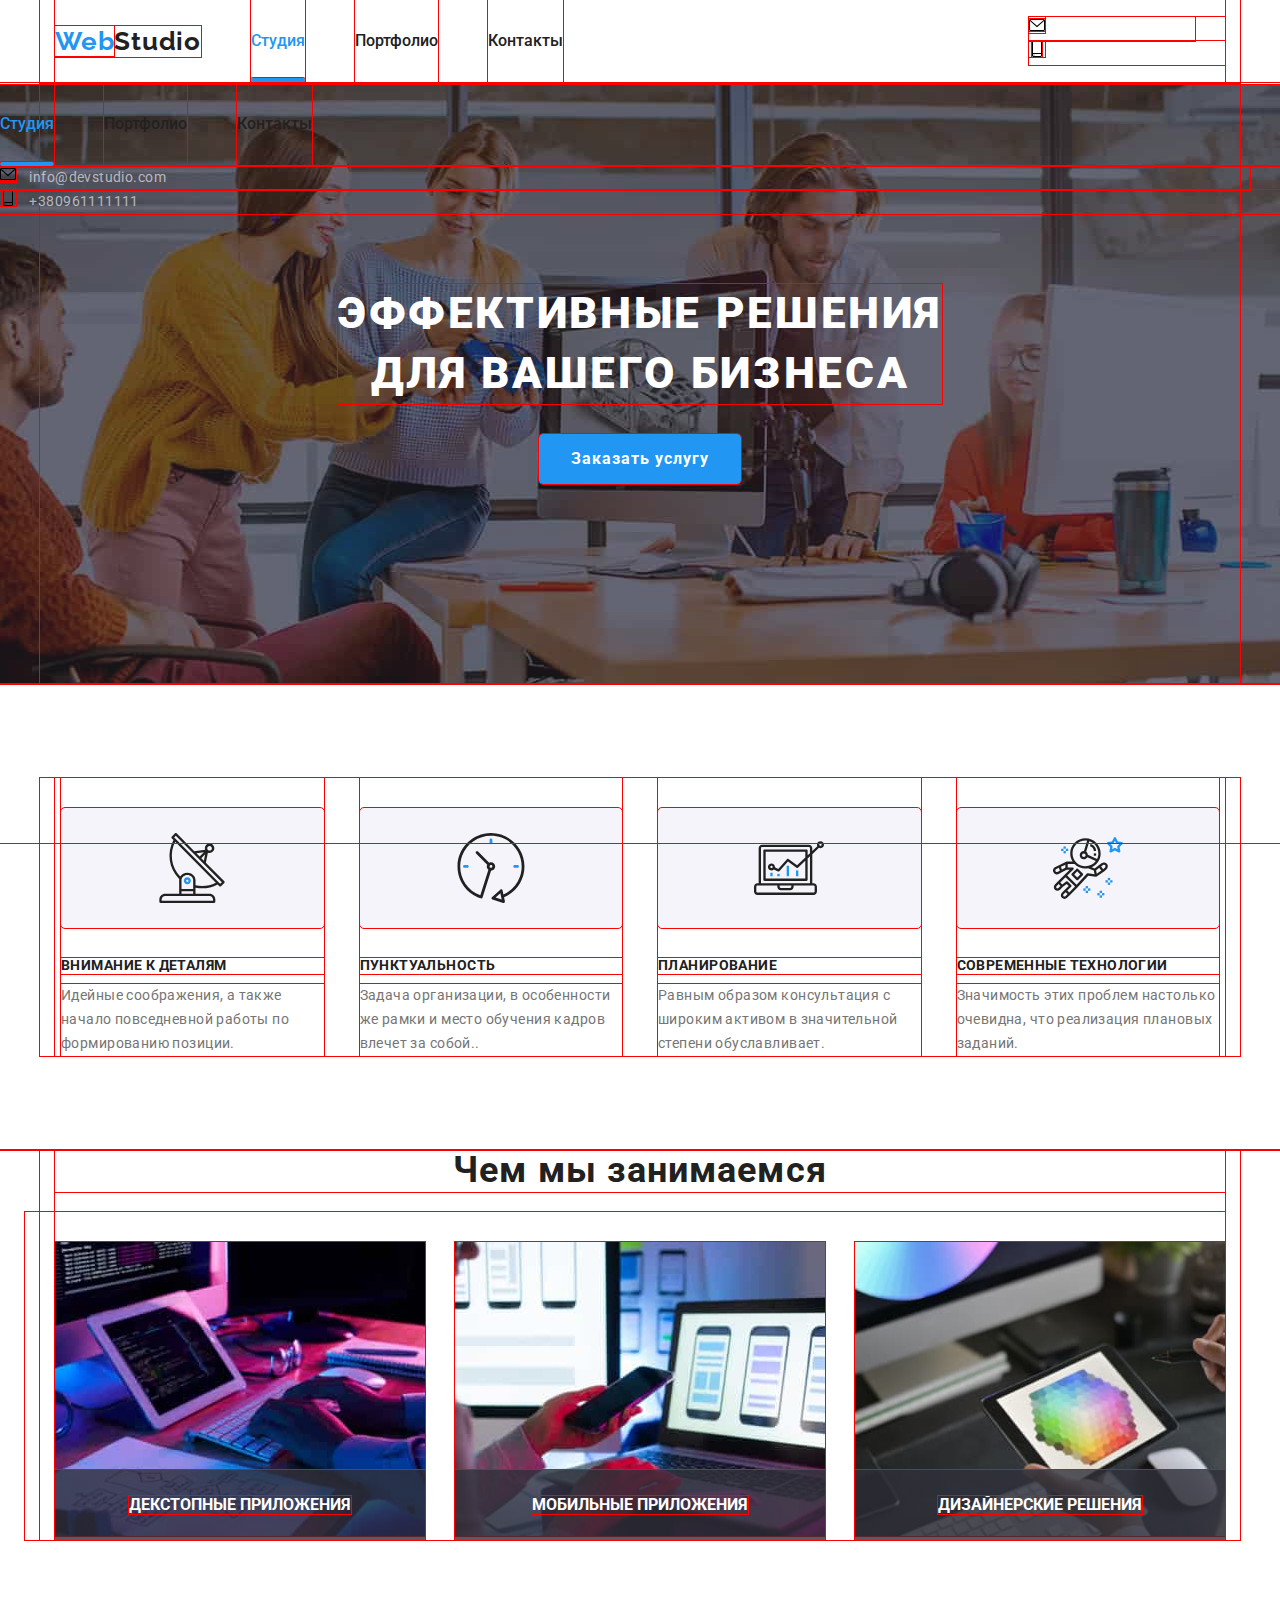
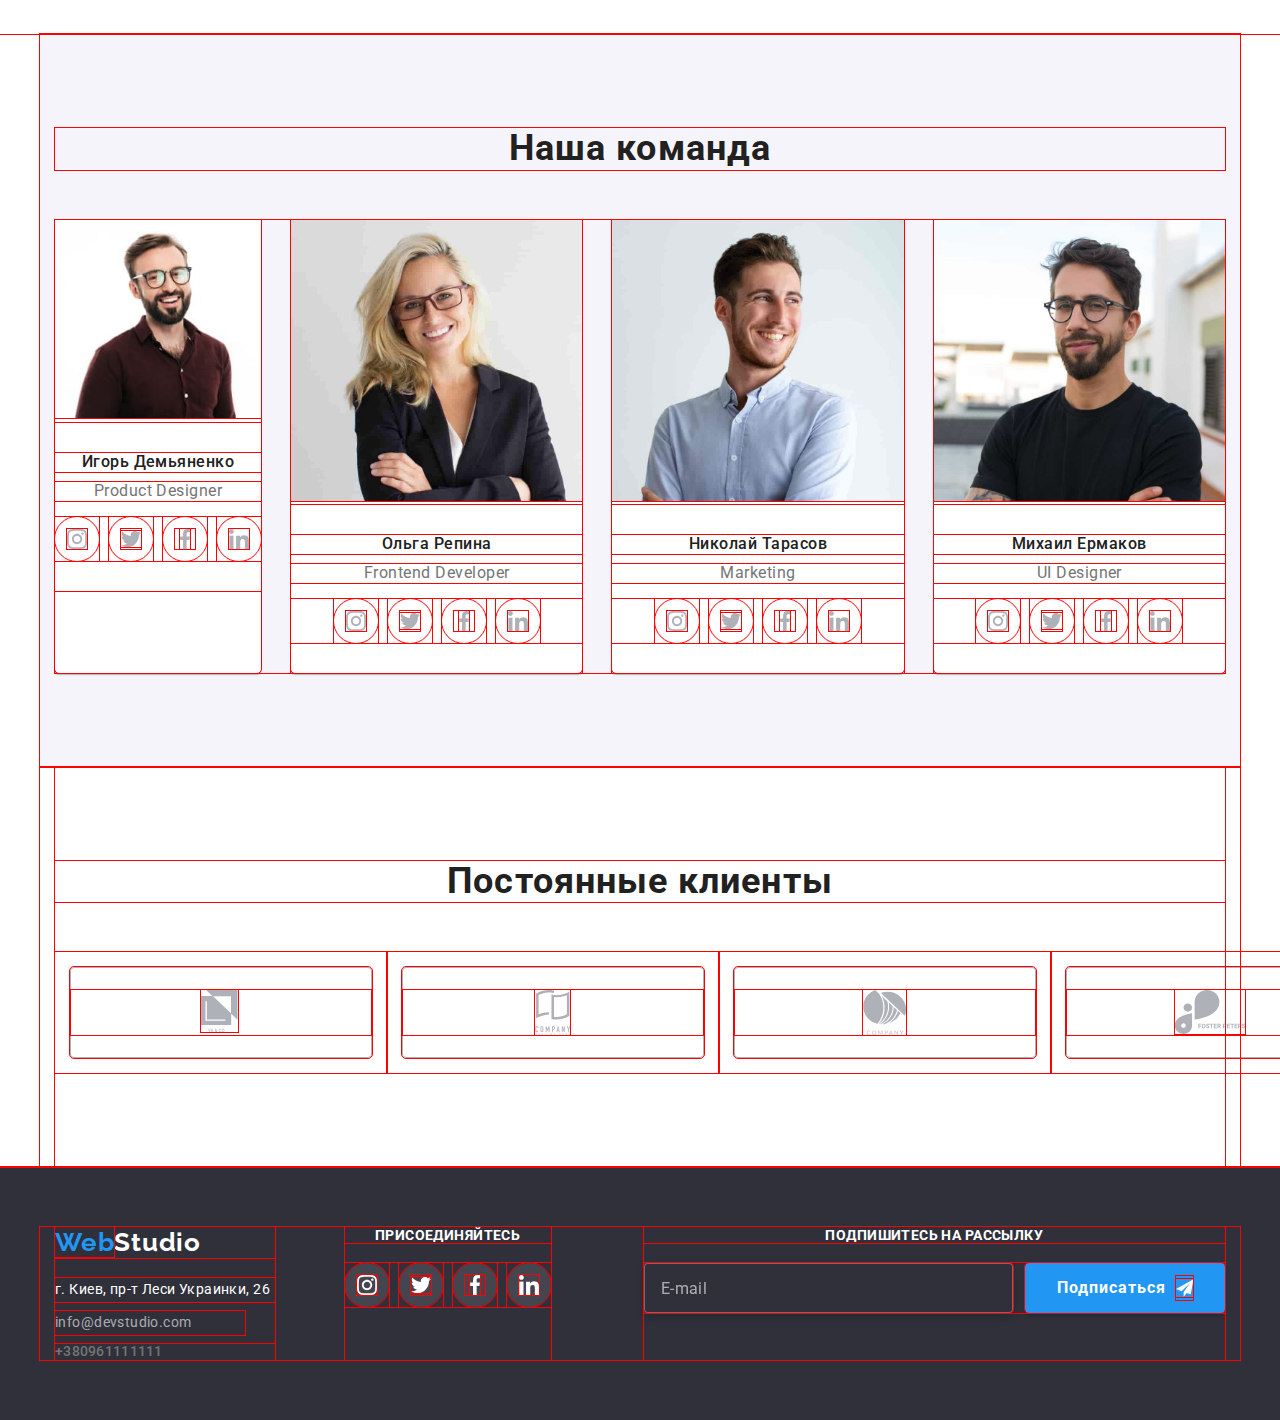
==== commit 38a11ab5: "дз8" ====
--- a/index.html
+++ b/index.html
@@ -36,12 +36,33 @@
                         +380961111111
                 </a>               
             </div>
-            <button type="button" class="menu-button is-open">
+            <button class="menu-button is-open" type="button" data-menu-button>
                 <svg width="20" height="20" aria-label="Переключатель мобтльного меню">
-                    <use class="icon-close" href="../images/sprite.svg#close-icon"></use>
-                    <use class="icon-menu" href="../images/sprite.svg#menu-icon"></use>
+                    <use class="icon-close" href="./images/sprite.svg#close-icon"></use>
+                    <use class="icon-menu" href="./images/sprite.svg#menu-icon"></use>
                 </svg>
             </button>
+            <div class="menu-container" id="menu-container" data-menu>
+            <ul class="list menu">
+                <li class="menu__item"><a class="link menu__activ-studio current" href="./index.html" target="_blank">Студия</a></li>
+                <li class="menu__item"><a class="link menu__decor" href="./portfolio.html" target="_blank">Портфолио</a></li>
+                <li class="menu__item"><a class="link menu__decor" href="">Контакты</a></li>
+            </ul>
+            <div class="menu-link">                                    
+                <a class="link link-mailto" href="mailto:info@devstudio.com">
+                    <svg class="icon-letter">
+                        <use href="./images/sprite.svg#icon-envelope-hover"></use>
+                    </svg>
+                            info@devstudio.com
+                </a>  
+                <a class="link link-mailto" href="tel:+380961111111">
+                    <svg class="icon-smartfone">
+                        <use href="./images/sprite.svg#icon-smartphone"></use>
+                    </svg>
+                        +380961111111
+                </a>               
+            </div>
+            </div>
         </nav>             
         </div>       
     </header>    
@@ -308,7 +329,7 @@
                 </li>
             </ul>
             </div>
-        </section>
+        </section>        
         </main>
     <footer class="footer">
         <div class="container footer-blok">
@@ -419,7 +440,8 @@
             </form>            
         </div>
     </div>
-    <script src="./JS/modal.js"></script> 
+    <script src="./JS/menu.js"></script>
+    <script src="./JS/modal.js"></script>    
 </body>
 
 </html>--- a/css/style.min.css
+++ b/css/style.min.css
@@ -1,2 +1,2 @@
-:root{--main-text-color: #212121;--accent-color: #2196F3;--title-color: #212121;--dark-bg-color: #2F303A;--second-bg-color: #E5E5E5;--mailto-color:#757575;--text-button:#FFFFFF;--bg-button:#2196F3;--page-portfolio:#757575;--page-title-portfolio:#212121;--mailto-footer:rgba(255, 255, 255, 0.6);--tel-footer:rgba(255, 255, 255, 0.6);--icon-color: #AFB1B8;--icon-footer-color:#FFFFFF;--animation: 250ms ease-in;--transition-transform: transform 250ms cubic-bezier(0.4, 0, 0.2, 1);--transition-whole: 250ms cubic-bezier(0.4, 0, 0.2, 1);--examples-border-color:#EEEEEE}html{box-sizing:border-box}*,*::after,*::before{box-sizing:inherit;outline:1px solid red}h1,h2,h3,h4,h5,h6,p{margin-top:0;margin-bottom:0}.list{list-style:none;padding-left:0;margin-top:0;margin-bottom:0}body{font-family:'Raleway', sans-serif;font-family:'Roboto', sans-serif;font-style:normal;font-weight:500;color:#212121;background-color:#FFFFFF}.img{display:block;max-width:100%;height:auto}@media screen and (min-width: 480px){.img{max-width:calc((100% - 30px * 1) / 1)}}@media screen and (min-width: 768px){.img{max-width:calc((100% - 30px * 2) / 2)}}@media screen and (min-width: 768px){.img{max-width:calc((100% - 30px * 4) / 4)}}.visually-hidden{position:absolute !important;clip:rect(1px 1px 1px 1px);clip:rect(1px, 1px, 1px, 1px);padding:0 !important;border:0 !important;height:1px !important;width:1px !important;overflow:hidden}.navigation{display:flex;align-items:center;border-bottom:1px solid #ECECEC}.teem{padding-top:94px;padding-bottom:94px;background-color:#F5F4FA}.blok{display:block;margin-top:9px}.container{width:100%;padding-left:15px;padding-right:15px;margin-right:auto;margin-left:auto}@media screen and (min-width: 480px){.container{max-width:480px;margin-right:auto;margin-left:auto}}@media screen and (min-width: 768px){.container{max-width:768px}}@media screen and (min-width: 1200px){.container{max-width:1200px}}.container-mark-work{padding-top:94px}.doing-thumb{position:relative}.adress{margin-top:20px}address.link_mailto{font-style:normal}address{font-style:normal}.button{font-weight:500;font-size:16px;line-height:1.62;letter-spacing:0.03em;color:var(--title-color);cursor:pointer;transition:box-shadow var(--transition-whole),background-color var(--transition-whole)}.button-portfolio{padding:6px 22px;font-weight:500;font-size:16px;line-height:1.62;letter-spacing:0.03em;color:var(--title-color);cursor:pointer;background:#F5F4FA;border-radius:4px;border:none;transition:box-shadow var(--transition-whole),background-color var(--transition-whole),color var(--title-color)}.button-portfolio:hover,.button-portfolio:focus{background-color:var(--bg-button);color:var(--text-button);box-shadow:0px 3px 1px rgba(0,0,0,0.1),0px 1px 2px rgba(0,0,0,0.08),0px 2px 2px rgba(0,0,0,0.12);transition:box-shadow var(--transition-whole),background-color var(--transition-whole)}.button-hero{display:inline-block;padding:10px 32px 10px 32px;font-weight:bold;font-size:16px;line-height:1.87;letter-spacing:0.06em;color:#FFFFFF;background-color:#2196F3;border-radius:4px;cursor:pointer;min-width:200px;border:none;transition:box-shadow var(--transition-whole),background-color var(--transition-whole)}.modal-button{bottom:40px;margin:0;padding:0;width:200px;height:50px;font-weight:700;font-size:16px;line-height:1.87;letter-spacing:0.06em;background-color:var(--accent-color);color:#FFFFFF;box-shadow:0px 4px 4px rgba(0,0,0,0.15);border-radius:4px;cursor:pointer;border:none;transition:color 250ms cubic-bezier(0.4, 0, 0.2, 1),background-color 250ms cubic-bezier(0.4, 0, 0.2, 1)}@media screen and (min-width: 1200px){.button-signup{display:inline-flex;padding:10px 32px;width:200px;height:50px;align-items:center;background-color:var(--accent-color);margin-left:12px;font-family:Roboto;font-style:normal;font-weight:bold;font-size:16px;line-height:1.875;text-align:center;letter-spacing:0.06em;color:#FFFFFF;box-shadow:0px 4px 4px rgba(0,0,0,0.15);border-radius:4px;border:none}}@media screen and (min-width: 480px) and (max-width: 767px){.button-signup{display:inline-flex;align-items:center;justify-content:center;margin-left:140px;padding:10px 32px;width:200px;height:50px;background-color:var(--accent-color);font-family:Roboto;font-style:normal;font-weight:bold;font-size:16px;line-height:1.875;text-align:center;letter-spacing:0.06em;color:#FFFFFF;box-shadow:0px 4px 4px rgba(0,0,0,0.15);border-radius:4px;border:none}}@media screen and (min-width: 768px) and (max-width: 1199px){.button-signup{display:inline-flex;align-items:center;justify-content:center;margin-left:140px;padding:10px 32px;width:200px;height:50px;background-color:var(--accent-color);font-family:Roboto;font-style:normal;font-weight:bold;font-size:16px;line-height:1.875;text-align:center;letter-spacing:0.06em;color:#FFFFFF;box-shadow:0px 4px 4px rgba(0,0,0,0.15);border-radius:4px;border:none}}.link{display:block;text-decoration:none;color:inherit;transition:color var(--transition-whole)}.link:hover,.link:focus{color:var(--accent-color);transition:color var(--transition-whole)}.link.current{color:var(--accent-color)}.mailto-footer{font-size:14px;line-height:1.71;letter-spacing:0.03em;color:var(--mailto-footer);transition:color var(--animation)}.mailto-footer:hover,.mailto-footer:focus{color:var(--accent-color)}@media screen and (max-width: 767.98px){.menu-link{display:none}}@media screen and (min-width: 768px){.menu-link{transition:color var(--animation);margin-left:auto}}.link-mailto{display:flex;margin-right:30px;font-size:14px;line-height:1.14;letter-spacing:0.02em;color:#757575;display:block;font-weight:normal;line-height:1.71;letter-spacing:0.03em;color:rgba(255,255,255,0.6)}@media screen and (min-width: 480px) and (max-width: 767px){.link-mailto{display:flex;align-items:center;justify-content:center}}.link-mailto:hover,.link-mailto:focus{stroke:currentColor}.link-mailto:last-child{margin-right:0}.link-mailto:hover .icon-letter,.link-mailto:focus .icon-letter{fill:var(--accent-color)}.list-link{margin-right:50px;align-items:center;transition:color var(--animation)}.link-tel{display:block;font-size:14px;line-height:1.14;letter-spacing:0.02em;color:var(--mailto-color);transition:color var(--animation)}@media screen and (min-width: 480px) and (max-width: 767px){.link-tel{display:flex;align-items:center;justify-content:center}}.link-tel:hover .icon-smartfone,.link-tel:focus .icon-smartfone{fill:var(--accent-color)}.tel-footer{font-size:14px;line-height:1.71;letter-spacing:0.03em;color:var(--mailto-footer);transition:color var(--animation)}.letter-link{margin-right:10px;width:16px;height:16px}.letter-link:hover .icon-letter,.letter-link:focus .icon-letter{fill:var(--accent-color)}.smartfone-link{margin-right:10px;width:16px;height:16px}.smartfone-link:hover .icon-smartfone,.smartfone-link:focus .icon-smartfone{fill:var(--accent-color)}.examples-link{display:block;text-decoration:none;color:inherit}.examples-link:hover,.examples-link:focus{box-shadow:0px 1px 1px rgba(0,0,0,0.12),0px 4px 4px rgba(0,0,0,0.06),1px 4px 6px rgba(0,0,0,0.16)}.menu__decor::after{position:absolute;display:flex;background-color:var(--accent-color);content:'';left:0;bottom:0;width:100%;height:4px;border-radius:2px;transform:scaleX(0);transition:var(--transition-transform)}.menu__decor::after:hover::after,.menu__decor::after:focus::after{transform:scaleX(1)}@media screen and (min-width: 480px) and (max-width: 767.98px){.menu{display:none}}@media screen and (min-width: 768px){.menu{display:flex;align-items:center}}.menu__item{position:relative;margin-right:50px}.menu__item:last-child{margin-right:0}.menu__activ-studio{padding-top:32px;padding-bottom:32px}.menu__activ-studio::after{position:absolute;display:flex;background-color:var(--accent-color);content:'';left:0;bottom:0;width:100%;height:4px;border-radius:2px}.menu__decor{padding-top:32px;padding-bottom:32px}.menu-button{display:inline-block;padding:0;margin:0;border:none;background-color:transparent}.menu-button .icon-close{display:none}.menu-button.is-open .icon-close{display:block}.menu-button.is-open .icon-menu{display:none}.socials-list{font-weight:600;font-size:11px;line-height:1.36;color:var(--title-color);transition:color var(--animation)}.social-icons .icon{width:20px;height:20px;transition:fill var(--animation)}.social-icons-footer .icon-footer{width:20px;height:20px;transition:fill var(--animation)}.social-icons{display:flex;justify-content:center;transition:fill var(--animation)}.social-icons-footer{display:flex;transition:background-color var(--transition-whole)}.connection{display:flex;flex-direction:column}@media screen and (min-width: 768px) and (max-width: 1199px){.connection{margin-left:165px}}@media screen and (min-width: 1200px){.connection{margin-left:70px}}.social-icons-link{display:flex;justify-content:center;align-items:center;width:44px;height:44px;border-radius:50%;transition:background-color var(--transition-whole)}.social-icons-link:hover .icon,.social-icons-link:focus .icon{fill:#fff}.social-icons-link:hover,.social-icons-link:focus{background-color:var(--accent-color)}.social-icons-link:hover .icon-smartfone,.social-icons-link:focus .icon-smartfone{fill:var(--accent-color)}.social-icons-link-footer{display:flex;justify-content:center;align-items:center;width:44px;height:44px;background-color:rgba(255,255,255,0.1);border-radius:50%;transition:background-color var(--transition-whole)}.social-icons-link-footer:hover{color:var(--accent-color);transition:background-color var(--transition-whole)}.social-icons-link-footer:hover,.social-icons-link-footer:focus{background-color:var(--accent-color)}.social-icons-item+.social-icons-item{margin-left:10px}.header__logo{margin-right:50px;color:var(--main-text-color);align-items:center}.header__logo:hover,.header__logo:focus{color:var(--accent-color)}.logo-web{color:var(--accent-color)}.logo__footer{font-family:Raleway;font-style:normal;font-weight:bold;font-size:26px;line-height:1.19;letter-spacing:0.03em;color:var(--text-button)}.logo__footer:hover,.logo__footer:focus{color:var(--accent-color)}.icon,.client-icon{fill:var(--icon-color)}.icon-footer{fill:var(--icon-footer-color);transition:fill var(--transition-whole)}.icon{transition:fill var(--transition-whole)}.client-icon{display:flex;max-height:45px}.client-icon-link{display:flex;align-items:center;width:100%;padding-top:22px;padding-bottom:22px;border:1px solid #AFB1B8;box-sizing:border-box;border-radius:4px;transition:color var(--transition-whole)}.client-icon-link:hover .client-icon,.client-icon-link:focus .client-icon{fill:var(--accent-color);transition:color var(--transition-whole)}.client-icon-link:hover,.client-icon-link:focus{border:1px solid var(--accent-color)}.clients-icon-link .icon{fill:currentColor}.icon .client-icon{fill:var(--icon-color)}.icon-letter{margin-right:10px;width:16px;height:16px}.icon-smartfone{margin-right:10px;width:16px;height:16px}.btn-close:hover .btn-close-icon{fill:var(--accent-color)}.smartfone{display:flex;align-items:center}.title{font-weight:900;font-size:44px;line-height:1.36;text-align:center;letter-spacing:0.06em;text-transform:uppercase;color:#FFFFFF;transition:color var(--animation)}.title-section{background-color:#2F303A}.title-hero{margin-bottom:30px;font-family:Roboto;font-style:normal;font-weight:900;font-size:44px;line-height:1.36;text-align:center;letter-spacing:0.06em;text-transform:uppercase;color:#FFFFFF}.list-title{margin-bottom:10px;font-weight:bold;font-size:14px;line-height:1.14;letter-spacing:0.03em;text-transform:uppercase;color:#212121}.page-list-title{font-weight:normal;font-size:14px;line-height:1.71;letter-spacing:0.03em;color:#757575}.page-title{margin-left:auto;margin-right:auto;margin-bottom:50px;min-width:380px;text-align:center;font-weight:bold;font-size:36px;line-height:1.16;letter-spacing:0.03em;color:#212121}.title-list-command{font-weight:500;font-size:16px;line-height:1.18;letter-spacing:0.03em;color:#212121}.title-list-blok{padding-top:30px;padding-bottom:30px;text-align:center}.page-title-portfolio{font-weight:bold;font-size:18px;line-height:2.0;letter-spacing:0.06em;color:var(--page-title-portfolio)}.whatwe-do-title{display:flex;margin-bottom:50px;font-weight:700;font-size:36px;line-height:1.16;align-items:center;letter-spacing:0.03em}.title{color:var(--title-color)}.title-list-command,.page-list-command{text-align:center}.page-title-portfolio,.page-portfolio{width:322px}.page-title-portfolio{margin-bottom:4px}.list,.list-command{list-style:none}.page-list-command{font-weight:normal;font-size:16px;line-height:1.18;letter-spacing:0.03em;color:#757575}.list-mark{display:flex;width:100%;margin-left:auto;margin-right:auto}@media screen and (min-width: 480px){.list-mark{display:block}}@media screen and (min-width: 768px){.list-mark{display:flex;flex-wrap:wrap;width:100%}}@media screen and (min-width: 480px){.list-mark__mark-item{width:100%}}@media screen and (min-width: 768px){.list-mark__mark-item{width:calc((100% - 30px * 2) / 2);margin-left:auto;margin-right:auto}}@media screen and (min-width: 1200px){.list-mark__mark-item{width:calc((100% - 30px * 4) / 4)}}.list-mark__mark-item::before{content:"";display:block;height:120px;background-repeat:no-repeat;background-size:70px 70px;background-position:center;background-color:#F5F4FA;border-radius:4px;margin-bottom:30px;margin-top:30px}.list-mark__mark-item:nth-child(1)::before{background-image:url(../images/studio/mark-items/antenna.svg)}.list-mark__mark-item:nth-child(2)::before{background-image:url(../images/studio/mark-items/clock.svg)}.list-mark__mark-item:nth-child(3)::before{background-image:url(../images/studio/mark-items/diagram.svg)}.list-mark__mark-item:nth-child(4)::before{background-image:url(../images/studio/mark-items/astronaut.svg)}@media screen and (min-width: 1200px){.list-mark .list-mark__mark-item+.list-mark__mark-item{margin-left:30px}}.list{list-style:none;list-style-position:initial;list-style-image:initial;list-style-type:none}.list-work{display:flex;width:1200px;margin-left:auto;margin-right:auto}.list-work .work-item+.list-work .work-item{margin-left:30px}@media screen and (min-width: 1200px){.list-command{display:flex;width:100%;margin-left:auto;margin-right:auto}}@media screen and (min-width: 768px) and (max-width: 1199px){.list-command{display:flex;flex-wrap:wrap;width:100%;margin-left:auto;margin-right:auto}}@media screen and (min-width: 1200px){.list-command .command-item+.command-item{margin-left:30px}}.page-list-command{margin-top:10px;margin-bottom:16px}.filter-list{display:flex;justify-content:center;margin-bottom:50px}.filter-list .filter-item+.filter-item{margin-left:8px}.cards-list{display:flex;flex-wrap:wrap;margin:-15px}.portfolio-blok{padding:20px 24px;border-left:1px solid var(--examples-border-color);border-right:1px solid var(--examples-border-color);border-bottom:1px solid var(--examples-border-color)}@media screen and (min-width: 480px) and (max-width: 767px){.clients{display:flex;flex-wrap:wrap;width:100%;margin-left:auto;margin-right:auto;background-color:#fff}}@media screen and (min-width: 768px) and (max-width: 1199px){.clients{display:flex;flex-wrap:wrap;width:100%;margin-left:auto;margin-right:auto;background-color:#fff}}@media screen and (min-width: 1200px){.clients{display:flex;width:100%;margin-left:auto;margin-right:auto;background-color:#fff}}@media screen and (min-width: 480px) and (max-width: 767px){.client-item{width:calc((100%-3*30px)/2);padding:7.5px}}@media screen and (min-width: 768px){.client-item{width:calc((100%-30px*3)/3)}}@media screen and (min-width: 1200px){.client-item{display:flex;width:calc((100%-30px*7)/6);padding:15px}}@media screen and (min-width: 1200px){.clients-block{padding-top:94px;padding-bottom:94px}}@media screen and (min-width: 480px) and (max-width: 1199px){.clients-block{padding-top:60px;padding-bottom:60px}}.letter{display:flex;align-items:center}@media screen and (min-width: 1200px){.overlay{max-width:1600px;height:600px;margin-left:auto;margin-right:auto;background-image:linear-gradient(to right, rgba(47,48,58,0.4), rgba(47,48,58,0.4)),url(../images/studio/Img9.jpg);background-repeat:no-repeat;background-size:cover;background-position:center}}@media screen and (max-width: 767.98px){.overlay{background-image:linear-gradient(to right, rgba(47,48,58,0.4), rgba(47,48,58,0.4)),url(../images/mobile/hero-mobile.jpg);background-color:#2f303a;background-repeat:no-repeat;background-size:cover;width:100%}}@media screen and (max-width: 1199.98px){.overlay{background-image:linear-gradient(to right, rgba(47,48,58,0.4), rgba(47,48,58,0.4)),url(../images/tablet/hero-mobile.jpg);background-color:#2f303a;background-repeat:no-repeat;background-size:cover;width:100%}}.examples-overlay{position:relative;width:370px;height:294px;overflow:hidden}.item-examples-overlay{position:absolute;width:100%;height:100%;background-color:rgba(33,150,243,0.9);opacity:0;transform:translateY(0);transition:var(--transition-transform)}.examples-link:focus .item-examples-overlay,.examples-link:hover .item-examples-overlay{transform:translateY(-100%);opacity:1}.examples-overlay .text-examples{position:absolute;top:50%;left:50%;transform:translate(-50%, -50%);display:inline-block;width:322px;font-size:18px;line-height:1.56;letter-spacing:0.03em;text-align:start;color:#fff}.page__adress{margin-bottom:9px;font-weight:normal;font-style:normal;font-size:14px;line-height:1.71;letter-spacing:0.03em;color:#FFFFFF}.page__portfolio{font-size:16px;line-height:1.87;letter-spacing:0.03em;color:var(--page-portfolio)}.cards-item::before{display:inline-block;position:absolute;top:0;left:0;content:"";width:370px;height:300px;background-color:rgba(33,150,243,0.9);opacity:0}.cards-item::before:hover::before{opacity:1}.cards-item::before:hover::before:focus::before{opacity:1}.cards-item-page{position:absolute;top:50px;left:24px;width:322px;height:168px;font-family:Roboto;font-style:normal;font-weight:normal;font-size:18px;line-height:28px;color:#FFFFFF;letter-spacing:0.03em;opacity:0}.cards-item-page:hover{opacity:1}.cards-item-page:focus{opacity:1}.cards-item{position:relative}.cards-item:hover,.cards-item:focus{box-shadow:0px 1px 1px rgba(0,0,0,0.12),0px 4px 4px rgba(0,0,0,0.06),1px 4px 6px rgba(0,0,0,0.16)}.cards-item:nth-child(3n){margin-right:0}.text-thumb{position:absolute;bottom:0;display:flex;justify-content:center;align-items:center;background-image:linear-gradient(to right, rgba(47,48,58,0.8), rgba(47,48,58,0.8));width:370px;height:70px}.text-decor-thumb{font-weight:700;color:#fff;text-transform:uppercase}.work-item{width:370px}.command-item{background:#FFFFFF;box-shadow:0px 1px 3px rgba(0,0,0,0.12),0px 1px 1px rgba(0,0,0,0.14),0px 2px 1px rgba(0,0,0,0.2);border-radius:0px 0px 4px 4px}@media screen and (min-width: 480px) and (max-width: 767px){.command-item{width:100%;margin-bottom:30px;height:auto}}@media screen and (min-width: 768px) and (max-width: 1199px){.command-item{flex-basis:calc((100%-30px*2)/2)}}@media screen and (min-width: 1200px){.command-item{flex-basis:calc((100%-30px*4)/4)}}.examples__item{width:370px;margin:15px}.btn-close-icon{width:11px;height:11px}.form__label{font-family:Roboto;font-style:normal;font-weight:normal;font-size:12px;line-height:1.16;letter-spacing:0.01em;color:#757575}.form__label:focus{border-color:#188ce8}.form__input{display:block;margin-top:4px;padding:12px 12px 12px 42px;width:100%;height:40px;border:1px solid rgba(33,33,33,0.2);box-sizing:border-box;border-radius:4px;cursor:pointer;outline:none}.form__input:hover,.form__input:focus{border-color:var(--accent-color)}.form__input:hover+.modal-icon-name,.form__input:focus+.modal-icon-name{fill:var(--accent-color);border:var(--accent-color)}.form__input:hover+.modal-icon-tel,.form__input:focus+.modal-icon-tel{fill:var(--accent-color)}.form__input:hover+.modal-icon-mail,.form__input:focus+.modal-icon-mail{fill:var(--accent-color)}.form{width:100%;margin-left:auto;margin-right:auto}.form__name{display:flex;flex-direction:column;position:relative;height:60px;margin-bottom:10px}.form-area{margin-bottom:20px}.form-area::placeholder{font-family:Roboto;font-style:normal;font-weight:normal;font-size:12px;line-height:14px;letter-spacing:0.01em;color:rgba(117,117,117,0.5)}.form__tel{position:relative;height:60px;margin-bottom:10px}.form__mail{position:relative;height:60px;margin-bottom:10px}.form-checkbox{position:relative}textarea{resize:none}.comments{width:100%;border:1px solid rgba(33,33,33,0.2);box-sizing:border-box;border-radius:4px;outline:none;padding:12px 16px}.comments:hover,.commentss:focus{border-color:var(--accent-color)}@media screen and (min-width: 1200px){.signup-input{width:358px;height:50px;padding-left:16px;color:rgba(255,255,255,0.6);border:1px solid rgba(255,255,255,0.3);box-sizing:border-box;filter:drop-shadow(0px 4px 4px rgba(0,0,0,0.15));border-radius:4px;background-color:#2F303A}}@media screen and (min-width: 480px){.signup-input{width:450px;height:50px;padding-left:16px;color:rgba(255,255,255,0.6);border:1px solid rgba(255,255,255,0.3);box-sizing:border-box;filter:drop-shadow(0px 4px 4px rgba(0,0,0,0.15));border-radius:4px;background-color:#2F303A}}.signup-input::placeholder{font-family:Roboto;font-style:normal;font-weight:normal;font-size:16px;line-height:1.25;letter-spacing:0.03em;color:rgba(255,255,255,0.6)}.icon-send{margin-left:10px}.modal{position:absolute;top:50%;left:50%;transform:translate(-50%, -50%) scale(1);width:100%;max-width:528px;padding:40px 40px;background-color:#fff;border-radius:30px;background:#FFFFFF;box-shadow:0px 1px 3px rgba(0,0,0,0.12),0px 1px 1px rgba(0,0,0,0.14),0px 2px 1px rgba(0,0,0,0.2);border-radius:4px;transition:var(--transition-transform)}.modal-title{margin-bottom:12px;font-family:Roboto;font-style:normal;font-weight:bold;font-size:20px;line-height:1.15;text-align:center;letter-spacing:0.03em;color:#212121}.modal-icon-name{position:absolute;bottom:16px;left:15px;width:12px;height:12px;transform:translate(-50% -50%);transition:fill 250ms cubic-bezier(0.4, 0, 0.2, 1)}.modal-icon-tel{position:absolute;bottom:12px;left:14px;width:13px;height:13px;transform:translate(-50% -50%);transition:fill 250ms cubic-bezier(0.4, 0, 0.2, 1)}.modal-icon-mail{position:absolute;bottom:13px;left:15px;width:15px;height:12px;transform:translate(-50% -50%);transition:fill 250ms cubic-bezier(0.4, 0, 0.2, 1)}.modal-page{font-family:Roboto;font-style:normal;font-weight:normal;font-size:14px;line-height:1.71;letter-spacing:0.03em;color:#757575}.modal-link{text-decoration:none;color:inherit}.checkbox{margin-bottom:30px}.checkbox-label{display:flex;align-items:center;font-family:Roboto;font-style:normal;font-weight:normal;font-size:14px;line-height:1.71;letter-spacing:0.03em;color:#757575}.checkbox-modal{text-align:start;display:inline-block}.checkbox-modal:checked+.icon-checkbox{border-color:var(--accent-color);background-color:var(--accent-color);background-image:url(../images/icons/Vector5.svg);background-size:contain;background-origin:border-box}.checkbox-modal:focus+.icon-checkbox{border-color:var(--accent-color);background-color:var(--accent-color);background-image:url(../images/icons/Vector5.svg);background-size:contain;background-origin:border-box}.modal-btn{display:flex;justify-content:center;margin-top:30px}.icon-checkbox{margin-right:7px;margin-left:12px;left:0;bottom:5px;width:16px;height:15px;border:2px solid #000000;border-radius:2px;transition:border-color 250ms cubic-bezier(0.4, 0, 0.2, 1),background-color 250ms cubic-bezier(0.4, 0, 0.2, 1),background-image 250ms cubic-bezier(0.4, 0, 0.2, 1)}.icon-checkbox:focus{border-color:var(--accent-color);background-color:var(--accent-color);background-image:url(./images/icon/.icon-check.svg);background-size:contain;background-origin:border-box}.icon-checkbox:checked+.icon-checkbox{border-color:var(--accent-color);background-color:var(--accent-color);background-image:url(./images/icon/.icon-check.svg);background-size:contain;background-origin:border-box}.checkbox-link{margin:0px;margin-left:5px;font-weight:400;font-size:14px;line-height:1.71;text-decoration-line:underline;color:var(--accent-color)}.backdrop{position:fixed;top:0;left:0;width:100%;height:100%;background:rgba(0,0,0,0.2);opacity:1;transition:opacity var(--transition-whole)}.backdrop.is-hidden{opacity:0;pointer-events:none}.btn-close{position:absolute;top:15px;right:15px;width:30px;height:30px;border:none;border-radius:50%;background:#FFFFFF;border:1px solid rgba(0,0,0,0.1);cursor:pointer;transition:var(--transition-transform)}@media screen and (min-width: 1200px){.grid{display:flex;flex-wrap:wrap;margin-bottom:0px;padding-left:0px;margin-left:-30px;margin-top:-30px}}@media screen and (min-width: 480px){.grid{display:flex;flex-wrap:wrap;margin-bottom:0px;padding-left:0px;margin-top:-30px}}.grid__grid-item{flex-basis:calc((100% - 30px * var(--grid-item)) / var(--grid-item));margin-top:30px}.grid__about-item{--grid-item: 3;margin-left:30px}.section-mark{width:100%;padding-top:94px;padding-bottom:94px}@media screen and (max-width: 480px){.section-mark{padding-top:60px;padding-bottom:60px}}.doing-section{padding-bottom:94px}@media screen and (max-width: 1199px){.doing-section{display:none}}.portfolio-section{padding-top:94px;padding-bottom:94px}.page__header{top:0px;right:0px;left:0px;display:flex;align-items:center;background-color:#FFFFFF;border-bottom:1px solid #ECECEC}.header__logo{font-family:Raleway;font-style:normal;font-weight:bold;font-size:26px;line-height:1.19;letter-spacing:0.03em}@media screen and (max-width: 767.98px){.header__logo{padding-top:16px;padding-bottom:16px}}.footer{background-color:#2F303A}.link .tel-footer{display:block;font-weight:normal;font-size:14px;line-height:1.71;letter-spacing:0.03em;color:var(--link-mailto-footer)}@media screen and (min-width: 1200px){.footer__container{display:block;width:250px}}@media screen and (min-width: 480px) and (max-width: 767px){.footer__container{display:block;align-content:space-between;margin-bottom:60px}}@media screen and (min-width: 768px) and (max-width: 1199px){.footer__container{display:block;margin-left:76px;margin-bottom:60px}}@media screen and (min-width: 480px) and (max-width: 767.98px){.footer-blok{display:flex;flex-direction:column;align-items:center;align-content:space-between}}@media screen and (min-width: 768px) and (max-width: 1199px){.footer-blok{display:flex;flex-wrap:wrap;flex-basis:calc((100%-165px*2)/2)}}@media screen and (min-width: 1200px){.footer-blok{display:flex}}.footer__link.link{margin-bottom:20px;transition:fill var(--animation);transition:background-color var(--transition-whole)}@media screen and (min-width: 480px) and (max-width: 767px){.footer__link{display:flex;align-items:center;justify-content:center}}.footer{padding-top:60px;padding-bottom:60px}.page-footer{margin-bottom:20px;font-style:normal;font-weight:bold;font-size:14px;line-height:16px;letter-spacing:0.03em;text-transform:uppercase;color:#FFFFFF}@media screen and (min-width: 480px){.page-footer{display:flex;align-items:center;justify-content:center}}@media screen and (min-width: 1200px){.footer-mailing{margin-left:93px;min-width:300px}}@media screen and (min-width: 480px) and (max-width: 767px){.footer-mailing{display:flex;flex-direction:column;align-items:center;flex-basis:unset;width:450px;margin-left:0;margin-top:60px}}@media screen and (min-width: 768px) and (max-width: 1199px){.footer-mailing{display:flex;flex-direction:column;align-items:center;width:450px;margin-left:auto;margin-right:auto}}@media screen and (min-width: 1200px){.form-footer{display:flex}}@media screen and (min-width: 480px) and (max-width: 1199px){.form-footer{display:block}}.hero{display:flex;flex-direction:column;margin-right:auto;margin-left:auto;align-items:center;padding-top:200px;padding-bottom:200px}
+:root{--main-text-color: #212121;--accent-color: #2196F3;--title-color: #212121;--dark-bg-color: #2F303A;--second-bg-color: #E5E5E5;--mailto-color:#757575;--text-button:#FFFFFF;--bg-button:#2196F3;--page-portfolio:#757575;--page-title-portfolio:#212121;--mailto-footer:rgba(255, 255, 255, 0.6);--tel-footer:rgba(255, 255, 255, 0.6);--icon-color: #AFB1B8;--icon-footer-color:#FFFFFF;--animation: 250ms ease-in;--transition-transform: transform 250ms cubic-bezier(0.4, 0, 0.2, 1);--transition-whole: 250ms cubic-bezier(0.4, 0, 0.2, 1);--examples-border-color:#EEEEEE}html{box-sizing:border-box}*,*::after,*::before{box-sizing:inherit;outline:1px solid red}h1,h2,h3,h4,h5,h6,p{margin-top:0;margin-bottom:0}.list{list-style:none;padding-left:0;margin-top:0;margin-bottom:0}body{font-family:'Raleway', sans-serif;font-family:'Roboto', sans-serif;font-style:normal;font-weight:500;color:#212121;background-color:#FFFFFF}.img{display:block;max-width:100%;height:auto}@media screen and (min-width: 480px){.img{max-width:calc((100% - 30px * 1) / 1)}}@media screen and (min-width: 768px){.img{max-width:calc((100% - 30px * 2) / 2)}}@media screen and (min-width: 768px){.img{max-width:calc((100% - 30px * 4) / 4)}}.visually-hidden{position:absolute !important;clip:rect(1px 1px 1px 1px);clip:rect(1px, 1px, 1px, 1px);padding:0 !important;border:0 !important;height:1px !important;width:1px !important;overflow:hidden}.navigation{display:flex;align-items:center;border-bottom:1px solid #ECECEC}.teem{padding-top:94px;padding-bottom:94px;background-color:#F5F4FA}.blok{display:block;margin-top:9px}.container{width:100%;padding-left:15px;padding-right:15px;margin-right:auto;margin-left:auto}@media screen and (min-width: 480px){.container{max-width:480px;margin-right:auto;margin-left:auto}}@media screen and (min-width: 768px){.container{max-width:768px}}@media screen and (min-width: 1200px){.container{max-width:1200px}}.container-mark-work{padding-top:94px}.doing-thumb{position:relative}.adress{margin-top:20px}address.link_mailto{font-style:normal}address{font-style:normal}.button{font-weight:500;font-size:16px;line-height:1.62;letter-spacing:0.03em;color:var(--title-color);cursor:pointer;transition:box-shadow var(--transition-whole),background-color var(--transition-whole)}.button-portfolio{padding:6px 22px;font-weight:500;font-size:16px;line-height:1.62;letter-spacing:0.03em;color:var(--title-color);cursor:pointer;background:#F5F4FA;border-radius:4px;border:none;transition:box-shadow var(--transition-whole),background-color var(--transition-whole),color var(--title-color)}.button-portfolio:hover,.button-portfolio:focus{background-color:var(--bg-button);color:var(--text-button);box-shadow:0px 3px 1px rgba(0,0,0,0.1),0px 1px 2px rgba(0,0,0,0.08),0px 2px 2px rgba(0,0,0,0.12);transition:box-shadow var(--transition-whole),background-color var(--transition-whole)}.button-hero{display:inline-block;padding:10px 32px 10px 32px;font-weight:bold;font-size:16px;line-height:1.87;letter-spacing:0.06em;color:#FFFFFF;background-color:#2196F3;border-radius:4px;cursor:pointer;min-width:200px;border:none;transition:box-shadow var(--transition-whole),background-color var(--transition-whole)}.modal-button{bottom:40px;margin:0;padding:0;width:200px;height:50px;font-weight:700;font-size:16px;line-height:1.87;letter-spacing:0.06em;background-color:var(--accent-color);color:#FFFFFF;box-shadow:0px 4px 4px rgba(0,0,0,0.15);border-radius:4px;cursor:pointer;border:none;transition:color 250ms cubic-bezier(0.4, 0, 0.2, 1),background-color 250ms cubic-bezier(0.4, 0, 0.2, 1)}@media screen and (min-width: 1200px){.button-signup{display:inline-flex;padding:10px 32px;width:200px;height:50px;align-items:center;background-color:var(--accent-color);margin-left:12px;font-family:Roboto;font-style:normal;font-weight:bold;font-size:16px;line-height:1.875;text-align:center;letter-spacing:0.06em;color:#FFFFFF;box-shadow:0px 4px 4px rgba(0,0,0,0.15);border-radius:4px;border:none}}@media screen and (min-width: 480px) and (max-width: 767px){.button-signup{display:inline-flex;align-items:center;justify-content:center;margin-left:140px;padding:10px 32px;width:200px;height:50px;background-color:var(--accent-color);font-family:Roboto;font-style:normal;font-weight:bold;font-size:16px;line-height:1.875;text-align:center;letter-spacing:0.06em;color:#FFFFFF;box-shadow:0px 4px 4px rgba(0,0,0,0.15);border-radius:4px;border:none}}@media screen and (min-width: 768px) and (max-width: 1199px){.button-signup{display:inline-flex;align-items:center;justify-content:center;margin-left:140px;padding:10px 32px;width:200px;height:50px;background-color:var(--accent-color);font-family:Roboto;font-style:normal;font-weight:bold;font-size:16px;line-height:1.875;text-align:center;letter-spacing:0.06em;color:#FFFFFF;box-shadow:0px 4px 4px rgba(0,0,0,0.15);border-radius:4px;border:none}}.link{display:block;text-decoration:none;color:inherit;transition:color var(--transition-whole)}.link:hover,.link:focus{color:var(--accent-color);transition:color var(--transition-whole)}.link.current{color:var(--accent-color)}.mailto-footer{font-size:14px;line-height:1.71;letter-spacing:0.03em;color:var(--mailto-footer);transition:color var(--animation)}.mailto-footer:hover,.mailto-footer:focus{color:var(--accent-color)}@media screen and (max-width: 767.98px){.menu-link{display:none}}@media screen and (min-width: 768px){.menu-link{transition:color var(--animation);margin-left:auto}}.link-mailto{display:flex;margin-right:30px;font-size:14px;line-height:1.14;letter-spacing:0.02em;color:#757575;display:block;font-weight:normal;line-height:1.71;letter-spacing:0.03em;color:rgba(255,255,255,0.6)}@media screen and (min-width: 480px) and (max-width: 767px){.link-mailto{display:flex;align-items:center;justify-content:center}}.link-mailto:hover,.link-mailto:focus{stroke:currentColor}.link-mailto:last-child{margin-right:0}.link-mailto:hover .icon-letter,.link-mailto:focus .icon-letter{fill:var(--accent-color)}.list-link{margin-right:50px;align-items:center;transition:color var(--animation)}.link-tel{display:block;font-size:14px;line-height:1.14;letter-spacing:0.02em;color:var(--mailto-color);transition:color var(--animation)}@media screen and (min-width: 480px) and (max-width: 767px){.link-tel{display:flex;align-items:center;justify-content:center}}.link-tel:hover .icon-smartfone,.link-tel:focus .icon-smartfone{fill:var(--accent-color)}.tel-footer{font-size:14px;line-height:1.71;letter-spacing:0.03em;color:var(--mailto-footer);transition:color var(--animation)}.letter-link{margin-right:10px;width:16px;height:16px}.letter-link:hover .icon-letter,.letter-link:focus .icon-letter{fill:var(--accent-color)}.smartfone-link{margin-right:10px;width:16px;height:16px}.smartfone-link:hover .icon-smartfone,.smartfone-link:focus .icon-smartfone{fill:var(--accent-color)}.examples-link{display:block;text-decoration:none;color:inherit}.examples-link:hover,.examples-link:focus{box-shadow:0px 1px 1px rgba(0,0,0,0.12),0px 4px 4px rgba(0,0,0,0.06),1px 4px 6px rgba(0,0,0,0.16)}.menu__decor::after{position:absolute;display:flex;background-color:var(--accent-color);content:'';left:0;bottom:0;width:100%;height:4px;border-radius:2px;transform:scaleX(0);transition:var(--transition-transform)}.menu__decor::after:hover::after,.menu__decor::after:focus::after{transform:scaleX(1)}@media screen and (min-width: 480px) and (max-width: 767.98px){.menu{display:none}}@media screen and (min-width: 768px){.menu{display:flex;align-items:center}}.menu__item{position:relative;margin-right:50px}.menu__item:last-child{margin-right:0}.menu__activ-studio{padding-top:32px;padding-bottom:32px}.menu__activ-studio::after{position:absolute;display:flex;background-color:var(--accent-color);content:'';left:0;bottom:0;width:100%;height:4px;border-radius:2px}.menu__decor{padding-top:32px;padding-bottom:32px}.menu-button{display:inline-block;padding:0;margin:0;border:none;background-color:transparent}@media screen and (min-width: 768px){.menu-button{display:none}}.menu-button .icon-close{display:none}.menu-button.is-open .icon-close{display:block}.menu-button.is-open .icon-menu{display:none}.page__header{position:relative}.menu-container{position:absolute;top:100%;left:0;width:100%;height:760px}.menu-container.is-open{display:block}@media screen and (max-width: 767px){.menu-container{display:none}}.socials-list{font-weight:600;font-size:11px;line-height:1.36;color:var(--title-color);transition:color var(--animation)}.social-icons .icon{width:20px;height:20px;transition:fill var(--animation)}.social-icons-footer .icon-footer{width:20px;height:20px;transition:fill var(--animation)}.social-icons{display:flex;justify-content:center;transition:fill var(--animation)}.social-icons-footer{display:flex;transition:background-color var(--transition-whole)}.connection{display:flex;flex-direction:column}@media screen and (min-width: 768px) and (max-width: 1199px){.connection{margin-left:165px}}@media screen and (min-width: 1200px){.connection{margin-left:70px}}.social-icons-link{display:flex;justify-content:center;align-items:center;width:44px;height:44px;border-radius:50%;transition:background-color var(--transition-whole)}.social-icons-link:hover .icon,.social-icons-link:focus .icon{fill:#fff}.social-icons-link:hover,.social-icons-link:focus{background-color:var(--accent-color)}.social-icons-link:hover .icon-smartfone,.social-icons-link:focus .icon-smartfone{fill:var(--accent-color)}.social-icons-link-footer{display:flex;justify-content:center;align-items:center;width:44px;height:44px;background-color:rgba(255,255,255,0.1);border-radius:50%;transition:background-color var(--transition-whole)}.social-icons-link-footer:hover{color:var(--accent-color);transition:background-color var(--transition-whole)}.social-icons-link-footer:hover,.social-icons-link-footer:focus{background-color:var(--accent-color)}.social-icons-item+.social-icons-item{margin-left:10px}.header__logo{margin-right:50px;color:var(--main-text-color);align-items:center}.header__logo:hover,.header__logo:focus{color:var(--accent-color)}.logo-web{color:var(--accent-color)}.logo__footer{font-family:Raleway;font-style:normal;font-weight:bold;font-size:26px;line-height:1.19;letter-spacing:0.03em;color:var(--text-button)}.logo__footer:hover,.logo__footer:focus{color:var(--accent-color)}.icon,.client-icon{fill:var(--icon-color)}.icon-footer{fill:var(--icon-footer-color);transition:fill var(--transition-whole)}.icon{transition:fill var(--transition-whole)}.client-icon{display:flex;max-height:45px}.client-icon-link{display:flex;align-items:center;width:100%;padding-top:22px;padding-bottom:22px;border:1px solid #AFB1B8;box-sizing:border-box;border-radius:4px;transition:color var(--transition-whole)}.client-icon-link:hover .client-icon,.client-icon-link:focus .client-icon{fill:var(--accent-color);transition:color var(--transition-whole)}.client-icon-link:hover,.client-icon-link:focus{border:1px solid var(--accent-color)}.clients-icon-link .icon{fill:currentColor}.icon .client-icon{fill:var(--icon-color)}.icon-letter{margin-right:10px;width:16px;height:16px}.icon-smartfone{margin-right:10px;width:16px;height:16px}.btn-close:hover .btn-close-icon{fill:var(--accent-color)}.smartfone{display:flex;align-items:center}.title{font-weight:900;font-size:44px;line-height:1.36;text-align:center;letter-spacing:0.06em;text-transform:uppercase;color:#FFFFFF;transition:color var(--animation)}.title-section{background-color:#2F303A}.title-hero{margin-bottom:30px;font-family:Roboto;font-style:normal;font-weight:900;font-size:44px;line-height:1.36;text-align:center;letter-spacing:0.06em;text-transform:uppercase;color:#FFFFFF}.list-title{margin-bottom:10px;font-weight:bold;font-size:14px;line-height:1.14;letter-spacing:0.03em;text-transform:uppercase;color:#212121}.page-list-title{font-weight:normal;font-size:14px;line-height:1.71;letter-spacing:0.03em;color:#757575}.page-title{margin-left:auto;margin-right:auto;margin-bottom:50px;min-width:380px;text-align:center;font-weight:bold;font-size:36px;line-height:1.16;letter-spacing:0.03em;color:#212121}.title-list-command{font-weight:500;font-size:16px;line-height:1.18;letter-spacing:0.03em;color:#212121}.title-list-blok{padding-top:30px;padding-bottom:30px;text-align:center}.page-title-portfolio{font-weight:bold;font-size:18px;line-height:2.0;letter-spacing:0.06em;color:var(--page-title-portfolio)}.whatwe-do-title{display:flex;margin-bottom:50px;font-weight:700;font-size:36px;line-height:1.16;align-items:center;letter-spacing:0.03em}.title{color:var(--title-color)}.title-list-command,.page-list-command{text-align:center}.page-title-portfolio,.page-portfolio{width:322px}.page-title-portfolio{margin-bottom:4px}.list,.list-command{list-style:none}.page-list-command{font-weight:normal;font-size:16px;line-height:1.18;letter-spacing:0.03em;color:#757575}.list-mark{display:flex;width:100%;margin-left:auto;margin-right:auto}@media screen and (min-width: 480px){.list-mark{display:block}}@media screen and (min-width: 768px){.list-mark{display:flex;flex-wrap:wrap;width:100%}}@media screen and (min-width: 480px){.list-mark__mark-item{width:100%}}@media screen and (min-width: 768px){.list-mark__mark-item{width:calc((100% - 30px * 2) / 2);margin-left:auto;margin-right:auto}}@media screen and (min-width: 1200px){.list-mark__mark-item{width:calc((100% - 30px * 4) / 4)}}.list-mark__mark-item::before{content:"";display:block;height:120px;background-repeat:no-repeat;background-size:70px 70px;background-position:center;background-color:#F5F4FA;border-radius:4px;margin-bottom:30px;margin-top:30px}.list-mark__mark-item:nth-child(1)::before{background-image:url(../images/studio/mark-items/antenna.svg)}.list-mark__mark-item:nth-child(2)::before{background-image:url(../images/studio/mark-items/clock.svg)}.list-mark__mark-item:nth-child(3)::before{background-image:url(../images/studio/mark-items/diagram.svg)}.list-mark__mark-item:nth-child(4)::before{background-image:url(../images/studio/mark-items/astronaut.svg)}@media screen and (min-width: 1200px){.list-mark .list-mark__mark-item+.list-mark__mark-item{margin-left:30px}}.list{list-style:none;list-style-position:initial;list-style-image:initial;list-style-type:none}.list-work{display:flex;width:1200px;margin-left:auto;margin-right:auto}.list-work .work-item+.list-work .work-item{margin-left:30px}@media screen and (min-width: 1200px){.list-command{display:flex;width:100%;margin-left:auto;margin-right:auto}}@media screen and (min-width: 768px) and (max-width: 1199px){.list-command{display:flex;flex-wrap:wrap;width:100%;margin-left:auto;margin-right:auto}}@media screen and (min-width: 1200px){.list-command .command-item+.command-item{margin-left:30px}}.page-list-command{margin-top:10px;margin-bottom:16px}.filter-list{display:flex;justify-content:center;margin-bottom:50px}.filter-list .filter-item+.filter-item{margin-left:8px}.cards-list{display:flex;flex-wrap:wrap;margin:-15px}.portfolio-blok{padding:20px 24px;border-left:1px solid var(--examples-border-color);border-right:1px solid var(--examples-border-color);border-bottom:1px solid var(--examples-border-color)}@media screen and (min-width: 480px) and (max-width: 767px){.clients{display:flex;flex-wrap:wrap;width:100%;margin-left:auto;margin-right:auto;background-color:#fff}}@media screen and (min-width: 768px) and (max-width: 1199px){.clients{display:flex;flex-wrap:wrap;width:100%;margin-left:auto;margin-right:auto;background-color:#fff}}@media screen and (min-width: 1200px){.clients{display:flex;width:100%;margin-left:auto;margin-right:auto;background-color:#fff}}@media screen and (min-width: 480px) and (max-width: 767px){.client-item{width:calc((100%-3*30px)/2);padding:7.5px}}@media screen and (min-width: 768px){.client-item{width:calc((100%-30px*3)/3)}}@media screen and (min-width: 1200px){.client-item{display:flex;width:calc((100%-30px*7)/6);padding:15px}}@media screen and (min-width: 1200px){.clients-block{padding-top:94px;padding-bottom:94px}}@media screen and (min-width: 480px) and (max-width: 1199px){.clients-block{padding-top:60px;padding-bottom:60px}}.letter{display:flex;align-items:center}@media screen and (min-width: 1200px){.overlay{max-width:1600px;height:600px;margin-left:auto;margin-right:auto;background-image:linear-gradient(to right, rgba(47,48,58,0.4), rgba(47,48,58,0.4)),url(../images/studio/Img9.jpg);background-repeat:no-repeat;background-size:cover;background-position:center}}@media screen and (max-width: 767.98px){.overlay{background-image:linear-gradient(to right, rgba(47,48,58,0.4), rgba(47,48,58,0.4)),url(../images/mobile/hero-mobile.jpg);background-color:#2f303a;background-repeat:no-repeat;background-size:cover;width:100%}}@media screen and (max-width: 1199.98px){.overlay{background-image:linear-gradient(to right, rgba(47,48,58,0.4), rgba(47,48,58,0.4)),url(../images/tablet/hero-mobile.jpg);background-color:#2f303a;background-repeat:no-repeat;background-size:cover;width:100%}}.examples-overlay{position:relative;width:370px;height:294px;overflow:hidden}.item-examples-overlay{position:absolute;width:100%;height:100%;background-color:rgba(33,150,243,0.9);opacity:0;transform:translateY(0);transition:var(--transition-transform)}.examples-link:focus .item-examples-overlay,.examples-link:hover .item-examples-overlay{transform:translateY(-100%);opacity:1}.examples-overlay .text-examples{position:absolute;top:50%;left:50%;transform:translate(-50%, -50%);display:inline-block;width:322px;font-size:18px;line-height:1.56;letter-spacing:0.03em;text-align:start;color:#fff}.page__adress{margin-bottom:9px;font-weight:normal;font-style:normal;font-size:14px;line-height:1.71;letter-spacing:0.03em;color:#FFFFFF}.page__portfolio{font-size:16px;line-height:1.87;letter-spacing:0.03em;color:var(--page-portfolio)}.cards-item::before{display:inline-block;position:absolute;top:0;left:0;content:"";width:370px;height:300px;background-color:rgba(33,150,243,0.9);opacity:0}.cards-item::before:hover::before{opacity:1}.cards-item::before:hover::before:focus::before{opacity:1}.cards-item-page{position:absolute;top:50px;left:24px;width:322px;height:168px;font-family:Roboto;font-style:normal;font-weight:normal;font-size:18px;line-height:28px;color:#FFFFFF;letter-spacing:0.03em;opacity:0}.cards-item-page:hover{opacity:1}.cards-item-page:focus{opacity:1}.cards-item{position:relative}.cards-item:hover,.cards-item:focus{box-shadow:0px 1px 1px rgba(0,0,0,0.12),0px 4px 4px rgba(0,0,0,0.06),1px 4px 6px rgba(0,0,0,0.16)}.cards-item:nth-child(3n){margin-right:0}.text-thumb{position:absolute;bottom:0;display:flex;justify-content:center;align-items:center;background-image:linear-gradient(to right, rgba(47,48,58,0.8), rgba(47,48,58,0.8));width:370px;height:70px}.text-decor-thumb{font-weight:700;color:#fff;text-transform:uppercase}.work-item{width:370px}.command-item{background:#FFFFFF;box-shadow:0px 1px 3px rgba(0,0,0,0.12),0px 1px 1px rgba(0,0,0,0.14),0px 2px 1px rgba(0,0,0,0.2);border-radius:0px 0px 4px 4px}@media screen and (min-width: 480px) and (max-width: 767px){.command-item{width:100%;margin-bottom:30px;height:auto}}@media screen and (min-width: 768px) and (max-width: 1199px){.command-item{flex-basis:calc((100%-30px*2)/2)}}@media screen and (min-width: 1200px){.command-item{flex-basis:calc((100%-30px*4)/4)}}.examples__item{width:370px;margin:15px}.btn-close-icon{width:11px;height:11px}.form__label{font-family:Roboto;font-style:normal;font-weight:normal;font-size:12px;line-height:1.16;letter-spacing:0.01em;color:#757575}.form__label:focus{border-color:#188ce8}.form__input{display:block;margin-top:4px;padding:12px 12px 12px 42px;width:100%;height:40px;border:1px solid rgba(33,33,33,0.2);box-sizing:border-box;border-radius:4px;cursor:pointer;outline:none}.form__input:hover,.form__input:focus{border-color:var(--accent-color)}.form__input:hover+.modal-icon-name,.form__input:focus+.modal-icon-name{fill:var(--accent-color);border:var(--accent-color)}.form__input:hover+.modal-icon-tel,.form__input:focus+.modal-icon-tel{fill:var(--accent-color)}.form__input:hover+.modal-icon-mail,.form__input:focus+.modal-icon-mail{fill:var(--accent-color)}.form{width:100%;margin-left:auto;margin-right:auto}.form__name{display:flex;flex-direction:column;position:relative;height:60px;margin-bottom:10px}.form-area{margin-bottom:20px}.form-area::placeholder{font-family:Roboto;font-style:normal;font-weight:normal;font-size:12px;line-height:14px;letter-spacing:0.01em;color:rgba(117,117,117,0.5)}.form__tel{position:relative;height:60px;margin-bottom:10px}.form__mail{position:relative;height:60px;margin-bottom:10px}.form-checkbox{position:relative}textarea{resize:none}.comments{width:100%;border:1px solid rgba(33,33,33,0.2);box-sizing:border-box;border-radius:4px;outline:none;padding:12px 16px}.comments:hover,.commentss:focus{border-color:var(--accent-color)}@media screen and (min-width: 1200px){.signup-input{width:358px;height:50px;padding-left:16px;color:rgba(255,255,255,0.6);border:1px solid rgba(255,255,255,0.3);box-sizing:border-box;filter:drop-shadow(0px 4px 4px rgba(0,0,0,0.15));border-radius:4px;background-color:#2F303A}}@media screen and (min-width: 480px){.signup-input{width:450px;height:50px;padding-left:16px;color:rgba(255,255,255,0.6);border:1px solid rgba(255,255,255,0.3);box-sizing:border-box;filter:drop-shadow(0px 4px 4px rgba(0,0,0,0.15));border-radius:4px;background-color:#2F303A}}.signup-input::placeholder{font-family:Roboto;font-style:normal;font-weight:normal;font-size:16px;line-height:1.25;letter-spacing:0.03em;color:rgba(255,255,255,0.6)}.icon-send{margin-left:10px}.modal{position:absolute;top:50%;left:50%;transform:translate(-50%, -50%) scale(1);width:100%;max-width:528px;padding:40px 40px;background-color:#fff;border-radius:30px;background:#FFFFFF;box-shadow:0px 1px 3px rgba(0,0,0,0.12),0px 1px 1px rgba(0,0,0,0.14),0px 2px 1px rgba(0,0,0,0.2);border-radius:4px;transition:var(--transition-transform)}.modal-title{margin-bottom:12px;font-family:Roboto;font-style:normal;font-weight:bold;font-size:20px;line-height:1.15;text-align:center;letter-spacing:0.03em;color:#212121}.modal-icon-name{position:absolute;bottom:16px;left:15px;width:12px;height:12px;transform:translate(-50% -50%);transition:fill 250ms cubic-bezier(0.4, 0, 0.2, 1)}.modal-icon-tel{position:absolute;bottom:12px;left:14px;width:13px;height:13px;transform:translate(-50% -50%);transition:fill 250ms cubic-bezier(0.4, 0, 0.2, 1)}.modal-icon-mail{position:absolute;bottom:13px;left:15px;width:15px;height:12px;transform:translate(-50% -50%);transition:fill 250ms cubic-bezier(0.4, 0, 0.2, 1)}.modal-page{font-family:Roboto;font-style:normal;font-weight:normal;font-size:14px;line-height:1.71;letter-spacing:0.03em;color:#757575}.modal-link{text-decoration:none;color:inherit}.checkbox{margin-bottom:30px}.checkbox-label{display:flex;align-items:center;font-family:Roboto;font-style:normal;font-weight:normal;font-size:14px;line-height:1.71;letter-spacing:0.03em;color:#757575}.checkbox-modal{text-align:start;display:inline-block}.checkbox-modal:checked+.icon-checkbox{border-color:var(--accent-color);background-color:var(--accent-color);background-image:url(../images/icons/Vector5.svg);background-size:contain;background-origin:border-box}.checkbox-modal:focus+.icon-checkbox{border-color:var(--accent-color);background-color:var(--accent-color);background-image:url(../images/icons/Vector5.svg);background-size:contain;background-origin:border-box}.modal-btn{display:flex;justify-content:center;margin-top:30px}.icon-checkbox{margin-right:7px;margin-left:12px;left:0;bottom:5px;width:16px;height:15px;border:2px solid #000000;border-radius:2px;transition:border-color 250ms cubic-bezier(0.4, 0, 0.2, 1),background-color 250ms cubic-bezier(0.4, 0, 0.2, 1),background-image 250ms cubic-bezier(0.4, 0, 0.2, 1)}.icon-checkbox:focus{border-color:var(--accent-color);background-color:var(--accent-color);background-image:url(./images/icon/.icon-check.svg);background-size:contain;background-origin:border-box}.icon-checkbox:checked+.icon-checkbox{border-color:var(--accent-color);background-color:var(--accent-color);background-image:url(./images/icon/.icon-check.svg);background-size:contain;background-origin:border-box}.checkbox-link{margin:0px;margin-left:5px;font-weight:400;font-size:14px;line-height:1.71;text-decoration-line:underline;color:var(--accent-color)}.backdrop{position:fixed;top:0;left:0;width:100%;height:100%;background:rgba(0,0,0,0.2);opacity:1;transition:opacity var(--transition-whole)}.backdrop.is-hidden{opacity:0;pointer-events:none}.btn-close{position:absolute;top:15px;right:15px;width:30px;height:30px;border:none;border-radius:50%;background:#FFFFFF;border:1px solid rgba(0,0,0,0.1);cursor:pointer;transition:var(--transition-transform)}@media screen and (min-width: 1200px){.grid{display:flex;flex-wrap:wrap;margin-bottom:0px;padding-left:0px;margin-left:-30px;margin-top:-30px}}@media screen and (min-width: 480px){.grid{display:flex;flex-wrap:wrap;margin-bottom:0px;padding-left:0px;margin-top:-30px}}.grid__grid-item{flex-basis:calc((100% - 30px * var(--grid-item)) / var(--grid-item));margin-top:30px}.grid__about-item{--grid-item: 3;margin-left:30px}.section-mark{width:100%;padding-top:94px;padding-bottom:94px}@media screen and (max-width: 480px){.section-mark{padding-top:60px;padding-bottom:60px}}.doing-section{padding-bottom:94px}@media screen and (max-width: 1199px){.doing-section{display:none}}.portfolio-section{padding-top:94px;padding-bottom:94px}.page__header{top:0px;right:0px;left:0px;display:flex;align-items:center;background-color:#FFFFFF;border-bottom:1px solid #ECECEC}.header__logo{font-family:Raleway;font-style:normal;font-weight:bold;font-size:26px;line-height:1.19;letter-spacing:0.03em}@media screen and (max-width: 767.98px){.header__logo{padding-top:16px;padding-bottom:16px}}.footer{background-color:#2F303A}.link .tel-footer{display:block;font-weight:normal;font-size:14px;line-height:1.71;letter-spacing:0.03em;color:var(--link-mailto-footer)}@media screen and (min-width: 1200px){.footer__container{display:block;width:250px}}@media screen and (min-width: 480px) and (max-width: 767px){.footer__container{display:block;align-content:space-between;margin-bottom:60px}}@media screen and (min-width: 768px) and (max-width: 1199px){.footer__container{display:block;margin-left:76px;margin-bottom:60px}}@media screen and (min-width: 480px) and (max-width: 767.98px){.footer-blok{display:flex;flex-direction:column;align-items:center;align-content:space-between}}@media screen and (min-width: 768px) and (max-width: 1199px){.footer-blok{display:flex;flex-wrap:wrap;flex-basis:calc((100%-165px*2)/2)}}@media screen and (min-width: 1200px){.footer-blok{display:flex}}.footer__link.link{margin-bottom:20px;transition:fill var(--animation);transition:background-color var(--transition-whole)}@media screen and (min-width: 480px) and (max-width: 767px){.footer__link{display:flex;align-items:center;justify-content:center}}.footer{padding-top:60px;padding-bottom:60px}.page-footer{margin-bottom:20px;font-style:normal;font-weight:bold;font-size:14px;line-height:16px;letter-spacing:0.03em;text-transform:uppercase;color:#FFFFFF}@media screen and (min-width: 480px){.page-footer{display:flex;align-items:center;justify-content:center}}@media screen and (min-width: 1200px){.footer-mailing{margin-left:93px;min-width:300px}}@media screen and (min-width: 480px) and (max-width: 767px){.footer-mailing{display:flex;flex-direction:column;align-items:center;flex-basis:unset;width:450px;margin-left:0;margin-top:60px}}@media screen and (min-width: 768px) and (max-width: 1199px){.footer-mailing{display:flex;flex-direction:column;align-items:center;width:450px;margin-left:auto;margin-right:auto}}@media screen and (min-width: 1200px){.form-footer{display:flex}}@media screen and (min-width: 480px) and (max-width: 1199px){.form-footer{display:block}}.hero{display:flex;flex-direction:column;margin-right:auto;margin-left:auto;align-items:center;padding-top:200px;padding-bottom:200px}
 /*# sourceMappingURL=style.min.css.map */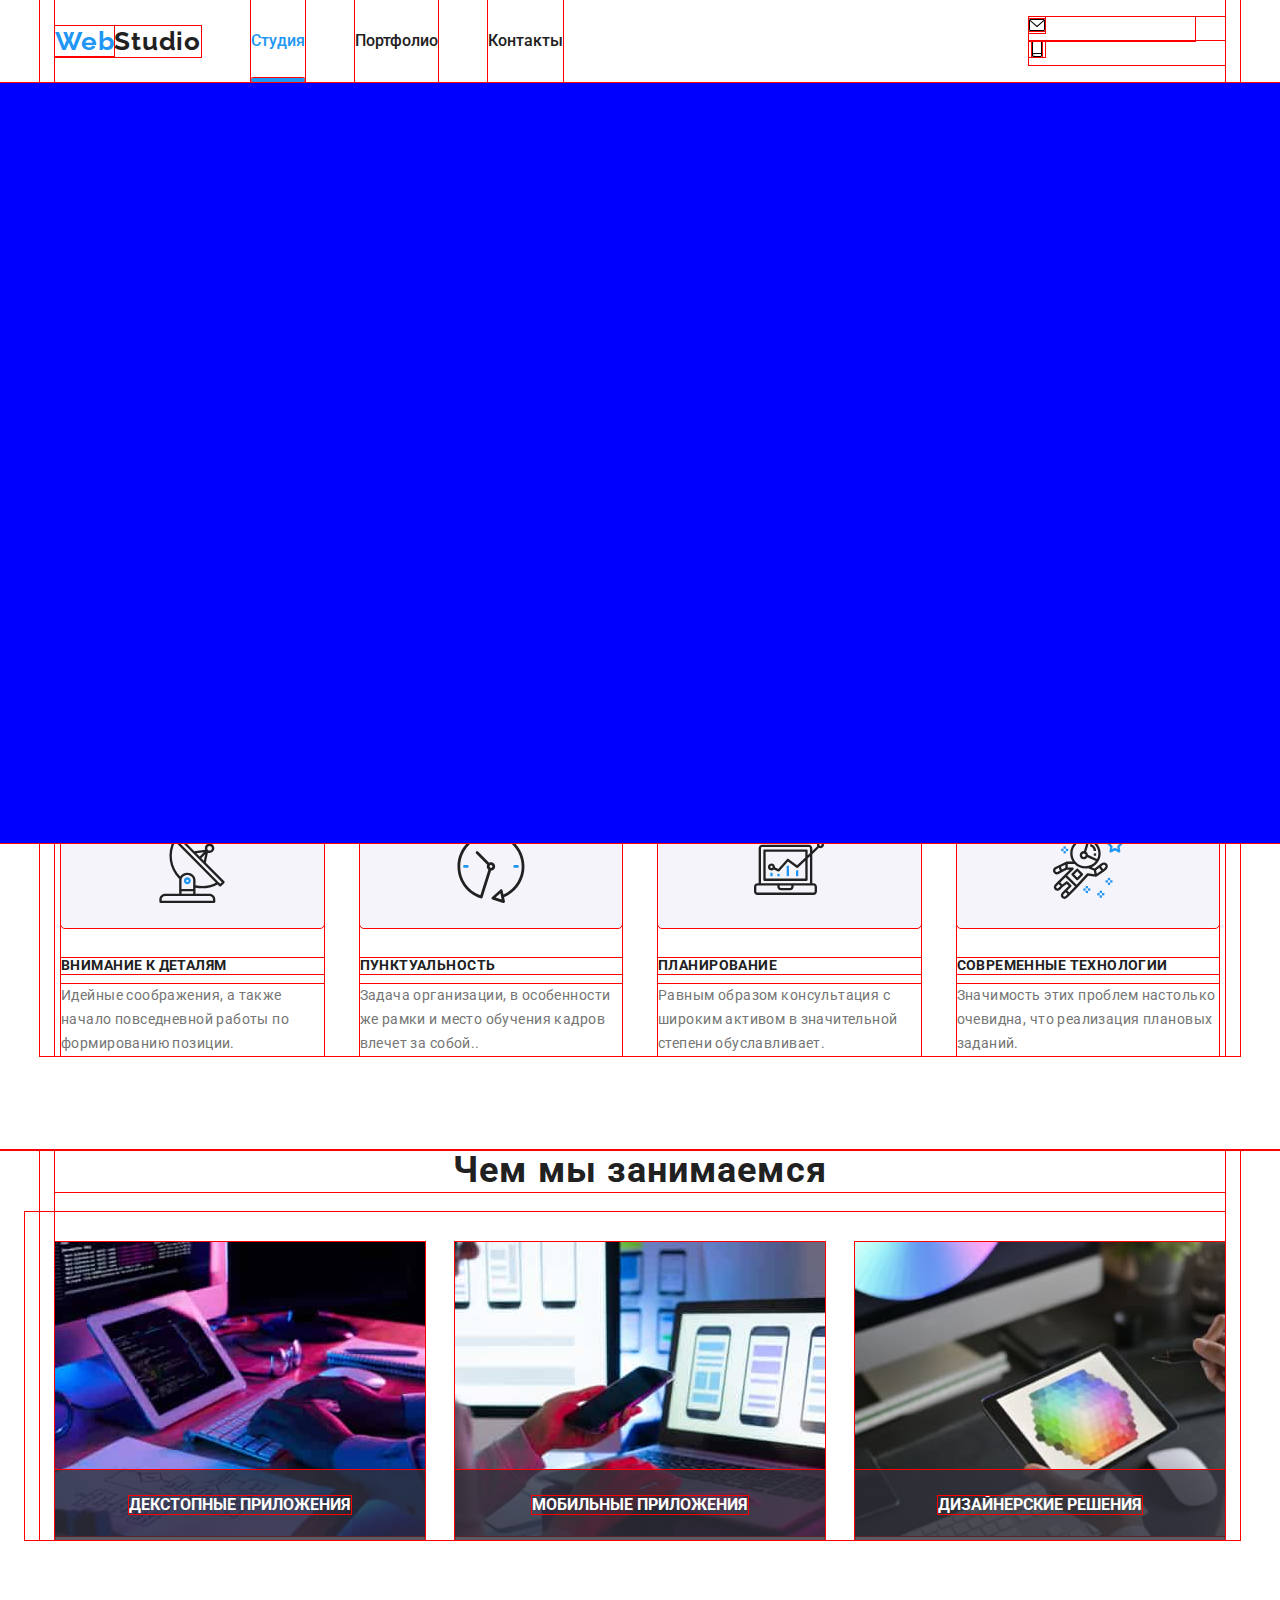
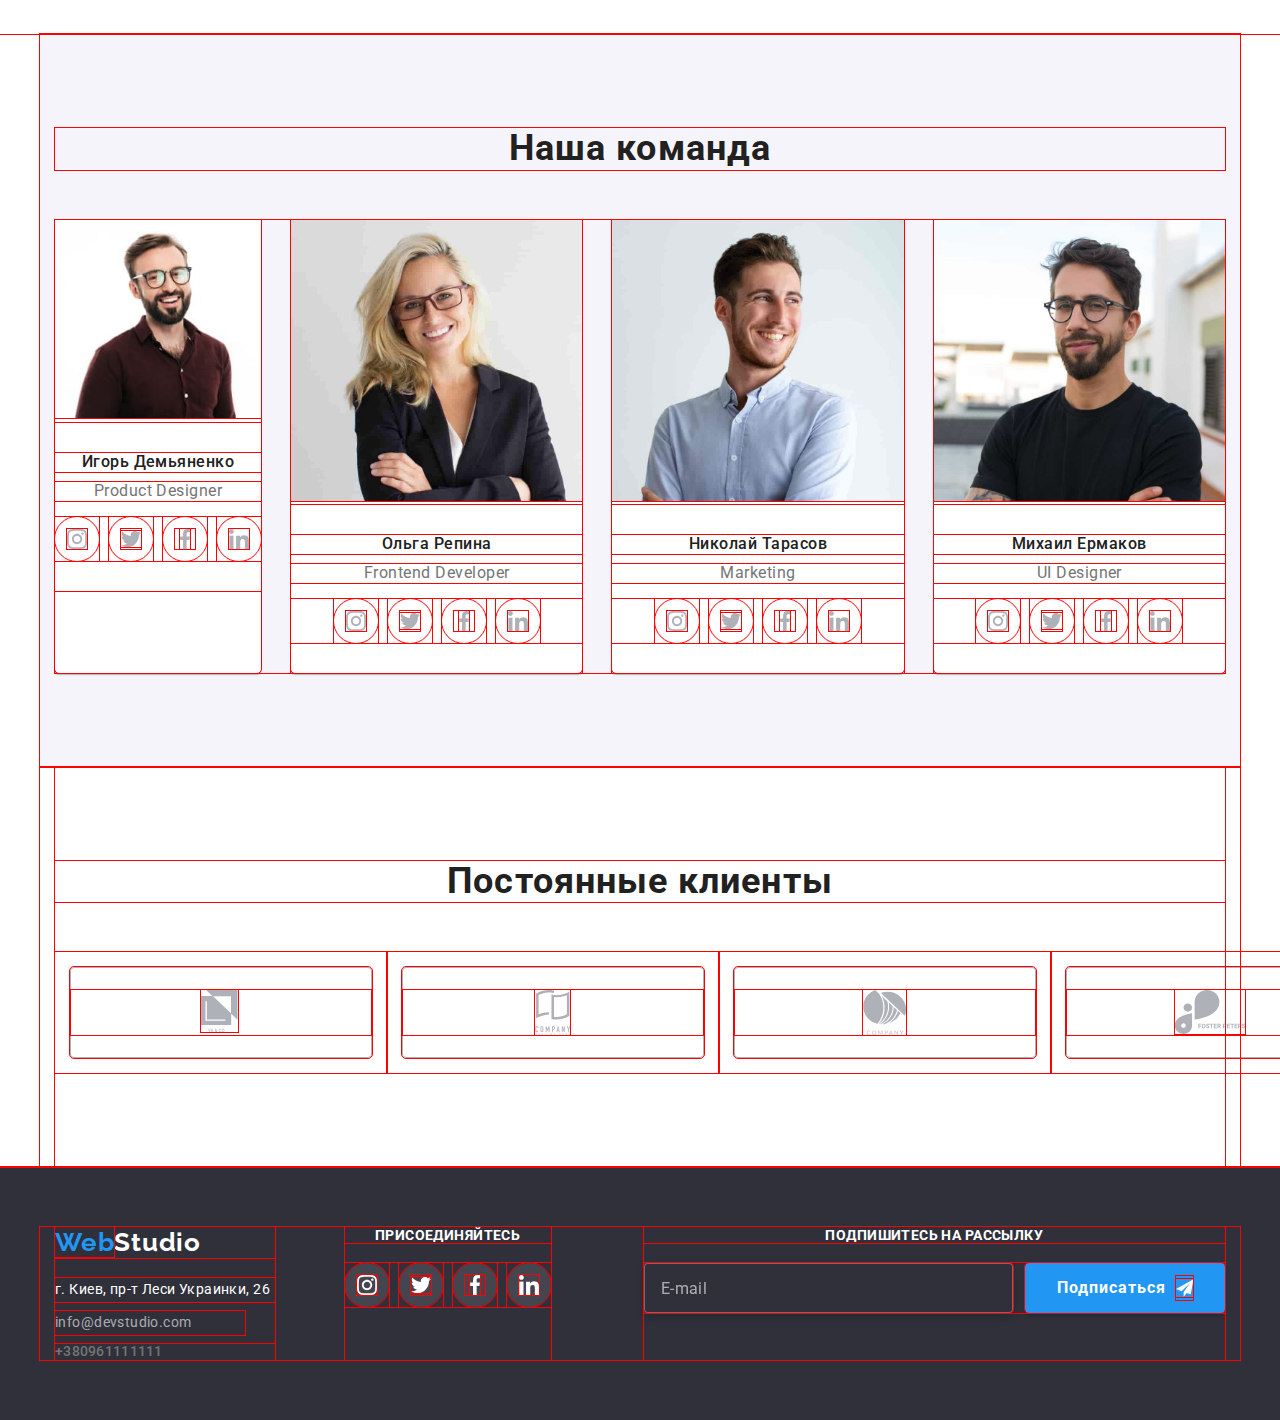
==== commit 517f8bc3: "дз8" ====
--- a/index.html
+++ b/index.html
@@ -43,12 +43,12 @@
                 </svg>
             </button>
             <div class="menu-container" id="menu-container" data-menu>
-            <ul class="list menu">
+            <ul class="list mobile-menu">
                 <li class="menu__item"><a class="link menu__activ-studio current" href="./index.html" target="_blank">Студия</a></li>
                 <li class="menu__item"><a class="link menu__decor" href="./portfolio.html" target="_blank">Портфолио</a></li>
                 <li class="menu__item"><a class="link menu__decor" href="">Контакты</a></li>
             </ul>
-            <div class="menu-link">                                    
+            <div class="mobile-menu-link">                                    
                 <a class="link link-mailto" href="mailto:info@devstudio.com">
                     <svg class="icon-letter">
                         <use href="./images/sprite.svg#icon-envelope-hover"></use>
--- a/css/style.min.css
+++ b/css/style.min.css
@@ -1,2 +1,2 @@
-:root{--main-text-color: #212121;--accent-color: #2196F3;--title-color: #212121;--dark-bg-color: #2F303A;--second-bg-color: #E5E5E5;--mailto-color:#757575;--text-button:#FFFFFF;--bg-button:#2196F3;--page-portfolio:#757575;--page-title-portfolio:#212121;--mailto-footer:rgba(255, 255, 255, 0.6);--tel-footer:rgba(255, 255, 255, 0.6);--icon-color: #AFB1B8;--icon-footer-color:#FFFFFF;--animation: 250ms ease-in;--transition-transform: transform 250ms cubic-bezier(0.4, 0, 0.2, 1);--transition-whole: 250ms cubic-bezier(0.4, 0, 0.2, 1);--examples-border-color:#EEEEEE}html{box-sizing:border-box}*,*::after,*::before{box-sizing:inherit;outline:1px solid red}h1,h2,h3,h4,h5,h6,p{margin-top:0;margin-bottom:0}.list{list-style:none;padding-left:0;margin-top:0;margin-bottom:0}body{font-family:'Raleway', sans-serif;font-family:'Roboto', sans-serif;font-style:normal;font-weight:500;color:#212121;background-color:#FFFFFF}.img{display:block;max-width:100%;height:auto}@media screen and (min-width: 480px){.img{max-width:calc((100% - 30px * 1) / 1)}}@media screen and (min-width: 768px){.img{max-width:calc((100% - 30px * 2) / 2)}}@media screen and (min-width: 768px){.img{max-width:calc((100% - 30px * 4) / 4)}}.visually-hidden{position:absolute !important;clip:rect(1px 1px 1px 1px);clip:rect(1px, 1px, 1px, 1px);padding:0 !important;border:0 !important;height:1px !important;width:1px !important;overflow:hidden}.navigation{display:flex;align-items:center;border-bottom:1px solid #ECECEC}.teem{padding-top:94px;padding-bottom:94px;background-color:#F5F4FA}.blok{display:block;margin-top:9px}.container{width:100%;padding-left:15px;padding-right:15px;margin-right:auto;margin-left:auto}@media screen and (min-width: 480px){.container{max-width:480px;margin-right:auto;margin-left:auto}}@media screen and (min-width: 768px){.container{max-width:768px}}@media screen and (min-width: 1200px){.container{max-width:1200px}}.container-mark-work{padding-top:94px}.doing-thumb{position:relative}.adress{margin-top:20px}address.link_mailto{font-style:normal}address{font-style:normal}.button{font-weight:500;font-size:16px;line-height:1.62;letter-spacing:0.03em;color:var(--title-color);cursor:pointer;transition:box-shadow var(--transition-whole),background-color var(--transition-whole)}.button-portfolio{padding:6px 22px;font-weight:500;font-size:16px;line-height:1.62;letter-spacing:0.03em;color:var(--title-color);cursor:pointer;background:#F5F4FA;border-radius:4px;border:none;transition:box-shadow var(--transition-whole),background-color var(--transition-whole),color var(--title-color)}.button-portfolio:hover,.button-portfolio:focus{background-color:var(--bg-button);color:var(--text-button);box-shadow:0px 3px 1px rgba(0,0,0,0.1),0px 1px 2px rgba(0,0,0,0.08),0px 2px 2px rgba(0,0,0,0.12);transition:box-shadow var(--transition-whole),background-color var(--transition-whole)}.button-hero{display:inline-block;padding:10px 32px 10px 32px;font-weight:bold;font-size:16px;line-height:1.87;letter-spacing:0.06em;color:#FFFFFF;background-color:#2196F3;border-radius:4px;cursor:pointer;min-width:200px;border:none;transition:box-shadow var(--transition-whole),background-color var(--transition-whole)}.modal-button{bottom:40px;margin:0;padding:0;width:200px;height:50px;font-weight:700;font-size:16px;line-height:1.87;letter-spacing:0.06em;background-color:var(--accent-color);color:#FFFFFF;box-shadow:0px 4px 4px rgba(0,0,0,0.15);border-radius:4px;cursor:pointer;border:none;transition:color 250ms cubic-bezier(0.4, 0, 0.2, 1),background-color 250ms cubic-bezier(0.4, 0, 0.2, 1)}@media screen and (min-width: 1200px){.button-signup{display:inline-flex;padding:10px 32px;width:200px;height:50px;align-items:center;background-color:var(--accent-color);margin-left:12px;font-family:Roboto;font-style:normal;font-weight:bold;font-size:16px;line-height:1.875;text-align:center;letter-spacing:0.06em;color:#FFFFFF;box-shadow:0px 4px 4px rgba(0,0,0,0.15);border-radius:4px;border:none}}@media screen and (min-width: 480px) and (max-width: 767px){.button-signup{display:inline-flex;align-items:center;justify-content:center;margin-left:140px;padding:10px 32px;width:200px;height:50px;background-color:var(--accent-color);font-family:Roboto;font-style:normal;font-weight:bold;font-size:16px;line-height:1.875;text-align:center;letter-spacing:0.06em;color:#FFFFFF;box-shadow:0px 4px 4px rgba(0,0,0,0.15);border-radius:4px;border:none}}@media screen and (min-width: 768px) and (max-width: 1199px){.button-signup{display:inline-flex;align-items:center;justify-content:center;margin-left:140px;padding:10px 32px;width:200px;height:50px;background-color:var(--accent-color);font-family:Roboto;font-style:normal;font-weight:bold;font-size:16px;line-height:1.875;text-align:center;letter-spacing:0.06em;color:#FFFFFF;box-shadow:0px 4px 4px rgba(0,0,0,0.15);border-radius:4px;border:none}}.link{display:block;text-decoration:none;color:inherit;transition:color var(--transition-whole)}.link:hover,.link:focus{color:var(--accent-color);transition:color var(--transition-whole)}.link.current{color:var(--accent-color)}.mailto-footer{font-size:14px;line-height:1.71;letter-spacing:0.03em;color:var(--mailto-footer);transition:color var(--animation)}.mailto-footer:hover,.mailto-footer:focus{color:var(--accent-color)}@media screen and (max-width: 767.98px){.menu-link{display:none}}@media screen and (min-width: 768px){.menu-link{transition:color var(--animation);margin-left:auto}}.link-mailto{display:flex;margin-right:30px;font-size:14px;line-height:1.14;letter-spacing:0.02em;color:#757575;display:block;font-weight:normal;line-height:1.71;letter-spacing:0.03em;color:rgba(255,255,255,0.6)}@media screen and (min-width: 480px) and (max-width: 767px){.link-mailto{display:flex;align-items:center;justify-content:center}}.link-mailto:hover,.link-mailto:focus{stroke:currentColor}.link-mailto:last-child{margin-right:0}.link-mailto:hover .icon-letter,.link-mailto:focus .icon-letter{fill:var(--accent-color)}.list-link{margin-right:50px;align-items:center;transition:color var(--animation)}.link-tel{display:block;font-size:14px;line-height:1.14;letter-spacing:0.02em;color:var(--mailto-color);transition:color var(--animation)}@media screen and (min-width: 480px) and (max-width: 767px){.link-tel{display:flex;align-items:center;justify-content:center}}.link-tel:hover .icon-smartfone,.link-tel:focus .icon-smartfone{fill:var(--accent-color)}.tel-footer{font-size:14px;line-height:1.71;letter-spacing:0.03em;color:var(--mailto-footer);transition:color var(--animation)}.letter-link{margin-right:10px;width:16px;height:16px}.letter-link:hover .icon-letter,.letter-link:focus .icon-letter{fill:var(--accent-color)}.smartfone-link{margin-right:10px;width:16px;height:16px}.smartfone-link:hover .icon-smartfone,.smartfone-link:focus .icon-smartfone{fill:var(--accent-color)}.examples-link{display:block;text-decoration:none;color:inherit}.examples-link:hover,.examples-link:focus{box-shadow:0px 1px 1px rgba(0,0,0,0.12),0px 4px 4px rgba(0,0,0,0.06),1px 4px 6px rgba(0,0,0,0.16)}.menu__decor::after{position:absolute;display:flex;background-color:var(--accent-color);content:'';left:0;bottom:0;width:100%;height:4px;border-radius:2px;transform:scaleX(0);transition:var(--transition-transform)}.menu__decor::after:hover::after,.menu__decor::after:focus::after{transform:scaleX(1)}@media screen and (min-width: 480px) and (max-width: 767.98px){.menu{display:none}}@media screen and (min-width: 768px){.menu{display:flex;align-items:center}}.menu__item{position:relative;margin-right:50px}.menu__item:last-child{margin-right:0}.menu__activ-studio{padding-top:32px;padding-bottom:32px}.menu__activ-studio::after{position:absolute;display:flex;background-color:var(--accent-color);content:'';left:0;bottom:0;width:100%;height:4px;border-radius:2px}.menu__decor{padding-top:32px;padding-bottom:32px}.menu-button{display:inline-block;padding:0;margin:0;border:none;background-color:transparent}@media screen and (min-width: 768px){.menu-button{display:none}}.menu-button .icon-close{display:none}.menu-button.is-open .icon-close{display:block}.menu-button.is-open .icon-menu{display:none}.page__header{position:relative}.menu-container{position:absolute;top:100%;left:0;width:100%;height:760px}.menu-container.is-open{display:block}@media screen and (max-width: 767px){.menu-container{display:none}}.socials-list{font-weight:600;font-size:11px;line-height:1.36;color:var(--title-color);transition:color var(--animation)}.social-icons .icon{width:20px;height:20px;transition:fill var(--animation)}.social-icons-footer .icon-footer{width:20px;height:20px;transition:fill var(--animation)}.social-icons{display:flex;justify-content:center;transition:fill var(--animation)}.social-icons-footer{display:flex;transition:background-color var(--transition-whole)}.connection{display:flex;flex-direction:column}@media screen and (min-width: 768px) and (max-width: 1199px){.connection{margin-left:165px}}@media screen and (min-width: 1200px){.connection{margin-left:70px}}.social-icons-link{display:flex;justify-content:center;align-items:center;width:44px;height:44px;border-radius:50%;transition:background-color var(--transition-whole)}.social-icons-link:hover .icon,.social-icons-link:focus .icon{fill:#fff}.social-icons-link:hover,.social-icons-link:focus{background-color:var(--accent-color)}.social-icons-link:hover .icon-smartfone,.social-icons-link:focus .icon-smartfone{fill:var(--accent-color)}.social-icons-link-footer{display:flex;justify-content:center;align-items:center;width:44px;height:44px;background-color:rgba(255,255,255,0.1);border-radius:50%;transition:background-color var(--transition-whole)}.social-icons-link-footer:hover{color:var(--accent-color);transition:background-color var(--transition-whole)}.social-icons-link-footer:hover,.social-icons-link-footer:focus{background-color:var(--accent-color)}.social-icons-item+.social-icons-item{margin-left:10px}.header__logo{margin-right:50px;color:var(--main-text-color);align-items:center}.header__logo:hover,.header__logo:focus{color:var(--accent-color)}.logo-web{color:var(--accent-color)}.logo__footer{font-family:Raleway;font-style:normal;font-weight:bold;font-size:26px;line-height:1.19;letter-spacing:0.03em;color:var(--text-button)}.logo__footer:hover,.logo__footer:focus{color:var(--accent-color)}.icon,.client-icon{fill:var(--icon-color)}.icon-footer{fill:var(--icon-footer-color);transition:fill var(--transition-whole)}.icon{transition:fill var(--transition-whole)}.client-icon{display:flex;max-height:45px}.client-icon-link{display:flex;align-items:center;width:100%;padding-top:22px;padding-bottom:22px;border:1px solid #AFB1B8;box-sizing:border-box;border-radius:4px;transition:color var(--transition-whole)}.client-icon-link:hover .client-icon,.client-icon-link:focus .client-icon{fill:var(--accent-color);transition:color var(--transition-whole)}.client-icon-link:hover,.client-icon-link:focus{border:1px solid var(--accent-color)}.clients-icon-link .icon{fill:currentColor}.icon .client-icon{fill:var(--icon-color)}.icon-letter{margin-right:10px;width:16px;height:16px}.icon-smartfone{margin-right:10px;width:16px;height:16px}.btn-close:hover .btn-close-icon{fill:var(--accent-color)}.smartfone{display:flex;align-items:center}.title{font-weight:900;font-size:44px;line-height:1.36;text-align:center;letter-spacing:0.06em;text-transform:uppercase;color:#FFFFFF;transition:color var(--animation)}.title-section{background-color:#2F303A}.title-hero{margin-bottom:30px;font-family:Roboto;font-style:normal;font-weight:900;font-size:44px;line-height:1.36;text-align:center;letter-spacing:0.06em;text-transform:uppercase;color:#FFFFFF}.list-title{margin-bottom:10px;font-weight:bold;font-size:14px;line-height:1.14;letter-spacing:0.03em;text-transform:uppercase;color:#212121}.page-list-title{font-weight:normal;font-size:14px;line-height:1.71;letter-spacing:0.03em;color:#757575}.page-title{margin-left:auto;margin-right:auto;margin-bottom:50px;min-width:380px;text-align:center;font-weight:bold;font-size:36px;line-height:1.16;letter-spacing:0.03em;color:#212121}.title-list-command{font-weight:500;font-size:16px;line-height:1.18;letter-spacing:0.03em;color:#212121}.title-list-blok{padding-top:30px;padding-bottom:30px;text-align:center}.page-title-portfolio{font-weight:bold;font-size:18px;line-height:2.0;letter-spacing:0.06em;color:var(--page-title-portfolio)}.whatwe-do-title{display:flex;margin-bottom:50px;font-weight:700;font-size:36px;line-height:1.16;align-items:center;letter-spacing:0.03em}.title{color:var(--title-color)}.title-list-command,.page-list-command{text-align:center}.page-title-portfolio,.page-portfolio{width:322px}.page-title-portfolio{margin-bottom:4px}.list,.list-command{list-style:none}.page-list-command{font-weight:normal;font-size:16px;line-height:1.18;letter-spacing:0.03em;color:#757575}.list-mark{display:flex;width:100%;margin-left:auto;margin-right:auto}@media screen and (min-width: 480px){.list-mark{display:block}}@media screen and (min-width: 768px){.list-mark{display:flex;flex-wrap:wrap;width:100%}}@media screen and (min-width: 480px){.list-mark__mark-item{width:100%}}@media screen and (min-width: 768px){.list-mark__mark-item{width:calc((100% - 30px * 2) / 2);margin-left:auto;margin-right:auto}}@media screen and (min-width: 1200px){.list-mark__mark-item{width:calc((100% - 30px * 4) / 4)}}.list-mark__mark-item::before{content:"";display:block;height:120px;background-repeat:no-repeat;background-size:70px 70px;background-position:center;background-color:#F5F4FA;border-radius:4px;margin-bottom:30px;margin-top:30px}.list-mark__mark-item:nth-child(1)::before{background-image:url(../images/studio/mark-items/antenna.svg)}.list-mark__mark-item:nth-child(2)::before{background-image:url(../images/studio/mark-items/clock.svg)}.list-mark__mark-item:nth-child(3)::before{background-image:url(../images/studio/mark-items/diagram.svg)}.list-mark__mark-item:nth-child(4)::before{background-image:url(../images/studio/mark-items/astronaut.svg)}@media screen and (min-width: 1200px){.list-mark .list-mark__mark-item+.list-mark__mark-item{margin-left:30px}}.list{list-style:none;list-style-position:initial;list-style-image:initial;list-style-type:none}.list-work{display:flex;width:1200px;margin-left:auto;margin-right:auto}.list-work .work-item+.list-work .work-item{margin-left:30px}@media screen and (min-width: 1200px){.list-command{display:flex;width:100%;margin-left:auto;margin-right:auto}}@media screen and (min-width: 768px) and (max-width: 1199px){.list-command{display:flex;flex-wrap:wrap;width:100%;margin-left:auto;margin-right:auto}}@media screen and (min-width: 1200px){.list-command .command-item+.command-item{margin-left:30px}}.page-list-command{margin-top:10px;margin-bottom:16px}.filter-list{display:flex;justify-content:center;margin-bottom:50px}.filter-list .filter-item+.filter-item{margin-left:8px}.cards-list{display:flex;flex-wrap:wrap;margin:-15px}.portfolio-blok{padding:20px 24px;border-left:1px solid var(--examples-border-color);border-right:1px solid var(--examples-border-color);border-bottom:1px solid var(--examples-border-color)}@media screen and (min-width: 480px) and (max-width: 767px){.clients{display:flex;flex-wrap:wrap;width:100%;margin-left:auto;margin-right:auto;background-color:#fff}}@media screen and (min-width: 768px) and (max-width: 1199px){.clients{display:flex;flex-wrap:wrap;width:100%;margin-left:auto;margin-right:auto;background-color:#fff}}@media screen and (min-width: 1200px){.clients{display:flex;width:100%;margin-left:auto;margin-right:auto;background-color:#fff}}@media screen and (min-width: 480px) and (max-width: 767px){.client-item{width:calc((100%-3*30px)/2);padding:7.5px}}@media screen and (min-width: 768px){.client-item{width:calc((100%-30px*3)/3)}}@media screen and (min-width: 1200px){.client-item{display:flex;width:calc((100%-30px*7)/6);padding:15px}}@media screen and (min-width: 1200px){.clients-block{padding-top:94px;padding-bottom:94px}}@media screen and (min-width: 480px) and (max-width: 1199px){.clients-block{padding-top:60px;padding-bottom:60px}}.letter{display:flex;align-items:center}@media screen and (min-width: 1200px){.overlay{max-width:1600px;height:600px;margin-left:auto;margin-right:auto;background-image:linear-gradient(to right, rgba(47,48,58,0.4), rgba(47,48,58,0.4)),url(../images/studio/Img9.jpg);background-repeat:no-repeat;background-size:cover;background-position:center}}@media screen and (max-width: 767.98px){.overlay{background-image:linear-gradient(to right, rgba(47,48,58,0.4), rgba(47,48,58,0.4)),url(../images/mobile/hero-mobile.jpg);background-color:#2f303a;background-repeat:no-repeat;background-size:cover;width:100%}}@media screen and (max-width: 1199.98px){.overlay{background-image:linear-gradient(to right, rgba(47,48,58,0.4), rgba(47,48,58,0.4)),url(../images/tablet/hero-mobile.jpg);background-color:#2f303a;background-repeat:no-repeat;background-size:cover;width:100%}}.examples-overlay{position:relative;width:370px;height:294px;overflow:hidden}.item-examples-overlay{position:absolute;width:100%;height:100%;background-color:rgba(33,150,243,0.9);opacity:0;transform:translateY(0);transition:var(--transition-transform)}.examples-link:focus .item-examples-overlay,.examples-link:hover .item-examples-overlay{transform:translateY(-100%);opacity:1}.examples-overlay .text-examples{position:absolute;top:50%;left:50%;transform:translate(-50%, -50%);display:inline-block;width:322px;font-size:18px;line-height:1.56;letter-spacing:0.03em;text-align:start;color:#fff}.page__adress{margin-bottom:9px;font-weight:normal;font-style:normal;font-size:14px;line-height:1.71;letter-spacing:0.03em;color:#FFFFFF}.page__portfolio{font-size:16px;line-height:1.87;letter-spacing:0.03em;color:var(--page-portfolio)}.cards-item::before{display:inline-block;position:absolute;top:0;left:0;content:"";width:370px;height:300px;background-color:rgba(33,150,243,0.9);opacity:0}.cards-item::before:hover::before{opacity:1}.cards-item::before:hover::before:focus::before{opacity:1}.cards-item-page{position:absolute;top:50px;left:24px;width:322px;height:168px;font-family:Roboto;font-style:normal;font-weight:normal;font-size:18px;line-height:28px;color:#FFFFFF;letter-spacing:0.03em;opacity:0}.cards-item-page:hover{opacity:1}.cards-item-page:focus{opacity:1}.cards-item{position:relative}.cards-item:hover,.cards-item:focus{box-shadow:0px 1px 1px rgba(0,0,0,0.12),0px 4px 4px rgba(0,0,0,0.06),1px 4px 6px rgba(0,0,0,0.16)}.cards-item:nth-child(3n){margin-right:0}.text-thumb{position:absolute;bottom:0;display:flex;justify-content:center;align-items:center;background-image:linear-gradient(to right, rgba(47,48,58,0.8), rgba(47,48,58,0.8));width:370px;height:70px}.text-decor-thumb{font-weight:700;color:#fff;text-transform:uppercase}.work-item{width:370px}.command-item{background:#FFFFFF;box-shadow:0px 1px 3px rgba(0,0,0,0.12),0px 1px 1px rgba(0,0,0,0.14),0px 2px 1px rgba(0,0,0,0.2);border-radius:0px 0px 4px 4px}@media screen and (min-width: 480px) and (max-width: 767px){.command-item{width:100%;margin-bottom:30px;height:auto}}@media screen and (min-width: 768px) and (max-width: 1199px){.command-item{flex-basis:calc((100%-30px*2)/2)}}@media screen and (min-width: 1200px){.command-item{flex-basis:calc((100%-30px*4)/4)}}.examples__item{width:370px;margin:15px}.btn-close-icon{width:11px;height:11px}.form__label{font-family:Roboto;font-style:normal;font-weight:normal;font-size:12px;line-height:1.16;letter-spacing:0.01em;color:#757575}.form__label:focus{border-color:#188ce8}.form__input{display:block;margin-top:4px;padding:12px 12px 12px 42px;width:100%;height:40px;border:1px solid rgba(33,33,33,0.2);box-sizing:border-box;border-radius:4px;cursor:pointer;outline:none}.form__input:hover,.form__input:focus{border-color:var(--accent-color)}.form__input:hover+.modal-icon-name,.form__input:focus+.modal-icon-name{fill:var(--accent-color);border:var(--accent-color)}.form__input:hover+.modal-icon-tel,.form__input:focus+.modal-icon-tel{fill:var(--accent-color)}.form__input:hover+.modal-icon-mail,.form__input:focus+.modal-icon-mail{fill:var(--accent-color)}.form{width:100%;margin-left:auto;margin-right:auto}.form__name{display:flex;flex-direction:column;position:relative;height:60px;margin-bottom:10px}.form-area{margin-bottom:20px}.form-area::placeholder{font-family:Roboto;font-style:normal;font-weight:normal;font-size:12px;line-height:14px;letter-spacing:0.01em;color:rgba(117,117,117,0.5)}.form__tel{position:relative;height:60px;margin-bottom:10px}.form__mail{position:relative;height:60px;margin-bottom:10px}.form-checkbox{position:relative}textarea{resize:none}.comments{width:100%;border:1px solid rgba(33,33,33,0.2);box-sizing:border-box;border-radius:4px;outline:none;padding:12px 16px}.comments:hover,.commentss:focus{border-color:var(--accent-color)}@media screen and (min-width: 1200px){.signup-input{width:358px;height:50px;padding-left:16px;color:rgba(255,255,255,0.6);border:1px solid rgba(255,255,255,0.3);box-sizing:border-box;filter:drop-shadow(0px 4px 4px rgba(0,0,0,0.15));border-radius:4px;background-color:#2F303A}}@media screen and (min-width: 480px){.signup-input{width:450px;height:50px;padding-left:16px;color:rgba(255,255,255,0.6);border:1px solid rgba(255,255,255,0.3);box-sizing:border-box;filter:drop-shadow(0px 4px 4px rgba(0,0,0,0.15));border-radius:4px;background-color:#2F303A}}.signup-input::placeholder{font-family:Roboto;font-style:normal;font-weight:normal;font-size:16px;line-height:1.25;letter-spacing:0.03em;color:rgba(255,255,255,0.6)}.icon-send{margin-left:10px}.modal{position:absolute;top:50%;left:50%;transform:translate(-50%, -50%) scale(1);width:100%;max-width:528px;padding:40px 40px;background-color:#fff;border-radius:30px;background:#FFFFFF;box-shadow:0px 1px 3px rgba(0,0,0,0.12),0px 1px 1px rgba(0,0,0,0.14),0px 2px 1px rgba(0,0,0,0.2);border-radius:4px;transition:var(--transition-transform)}.modal-title{margin-bottom:12px;font-family:Roboto;font-style:normal;font-weight:bold;font-size:20px;line-height:1.15;text-align:center;letter-spacing:0.03em;color:#212121}.modal-icon-name{position:absolute;bottom:16px;left:15px;width:12px;height:12px;transform:translate(-50% -50%);transition:fill 250ms cubic-bezier(0.4, 0, 0.2, 1)}.modal-icon-tel{position:absolute;bottom:12px;left:14px;width:13px;height:13px;transform:translate(-50% -50%);transition:fill 250ms cubic-bezier(0.4, 0, 0.2, 1)}.modal-icon-mail{position:absolute;bottom:13px;left:15px;width:15px;height:12px;transform:translate(-50% -50%);transition:fill 250ms cubic-bezier(0.4, 0, 0.2, 1)}.modal-page{font-family:Roboto;font-style:normal;font-weight:normal;font-size:14px;line-height:1.71;letter-spacing:0.03em;color:#757575}.modal-link{text-decoration:none;color:inherit}.checkbox{margin-bottom:30px}.checkbox-label{display:flex;align-items:center;font-family:Roboto;font-style:normal;font-weight:normal;font-size:14px;line-height:1.71;letter-spacing:0.03em;color:#757575}.checkbox-modal{text-align:start;display:inline-block}.checkbox-modal:checked+.icon-checkbox{border-color:var(--accent-color);background-color:var(--accent-color);background-image:url(../images/icons/Vector5.svg);background-size:contain;background-origin:border-box}.checkbox-modal:focus+.icon-checkbox{border-color:var(--accent-color);background-color:var(--accent-color);background-image:url(../images/icons/Vector5.svg);background-size:contain;background-origin:border-box}.modal-btn{display:flex;justify-content:center;margin-top:30px}.icon-checkbox{margin-right:7px;margin-left:12px;left:0;bottom:5px;width:16px;height:15px;border:2px solid #000000;border-radius:2px;transition:border-color 250ms cubic-bezier(0.4, 0, 0.2, 1),background-color 250ms cubic-bezier(0.4, 0, 0.2, 1),background-image 250ms cubic-bezier(0.4, 0, 0.2, 1)}.icon-checkbox:focus{border-color:var(--accent-color);background-color:var(--accent-color);background-image:url(./images/icon/.icon-check.svg);background-size:contain;background-origin:border-box}.icon-checkbox:checked+.icon-checkbox{border-color:var(--accent-color);background-color:var(--accent-color);background-image:url(./images/icon/.icon-check.svg);background-size:contain;background-origin:border-box}.checkbox-link{margin:0px;margin-left:5px;font-weight:400;font-size:14px;line-height:1.71;text-decoration-line:underline;color:var(--accent-color)}.backdrop{position:fixed;top:0;left:0;width:100%;height:100%;background:rgba(0,0,0,0.2);opacity:1;transition:opacity var(--transition-whole)}.backdrop.is-hidden{opacity:0;pointer-events:none}.btn-close{position:absolute;top:15px;right:15px;width:30px;height:30px;border:none;border-radius:50%;background:#FFFFFF;border:1px solid rgba(0,0,0,0.1);cursor:pointer;transition:var(--transition-transform)}@media screen and (min-width: 1200px){.grid{display:flex;flex-wrap:wrap;margin-bottom:0px;padding-left:0px;margin-left:-30px;margin-top:-30px}}@media screen and (min-width: 480px){.grid{display:flex;flex-wrap:wrap;margin-bottom:0px;padding-left:0px;margin-top:-30px}}.grid__grid-item{flex-basis:calc((100% - 30px * var(--grid-item)) / var(--grid-item));margin-top:30px}.grid__about-item{--grid-item: 3;margin-left:30px}.section-mark{width:100%;padding-top:94px;padding-bottom:94px}@media screen and (max-width: 480px){.section-mark{padding-top:60px;padding-bottom:60px}}.doing-section{padding-bottom:94px}@media screen and (max-width: 1199px){.doing-section{display:none}}.portfolio-section{padding-top:94px;padding-bottom:94px}.page__header{top:0px;right:0px;left:0px;display:flex;align-items:center;background-color:#FFFFFF;border-bottom:1px solid #ECECEC}.header__logo{font-family:Raleway;font-style:normal;font-weight:bold;font-size:26px;line-height:1.19;letter-spacing:0.03em}@media screen and (max-width: 767.98px){.header__logo{padding-top:16px;padding-bottom:16px}}.footer{background-color:#2F303A}.link .tel-footer{display:block;font-weight:normal;font-size:14px;line-height:1.71;letter-spacing:0.03em;color:var(--link-mailto-footer)}@media screen and (min-width: 1200px){.footer__container{display:block;width:250px}}@media screen and (min-width: 480px) and (max-width: 767px){.footer__container{display:block;align-content:space-between;margin-bottom:60px}}@media screen and (min-width: 768px) and (max-width: 1199px){.footer__container{display:block;margin-left:76px;margin-bottom:60px}}@media screen and (min-width: 480px) and (max-width: 767.98px){.footer-blok{display:flex;flex-direction:column;align-items:center;align-content:space-between}}@media screen and (min-width: 768px) and (max-width: 1199px){.footer-blok{display:flex;flex-wrap:wrap;flex-basis:calc((100%-165px*2)/2)}}@media screen and (min-width: 1200px){.footer-blok{display:flex}}.footer__link.link{margin-bottom:20px;transition:fill var(--animation);transition:background-color var(--transition-whole)}@media screen and (min-width: 480px) and (max-width: 767px){.footer__link{display:flex;align-items:center;justify-content:center}}.footer{padding-top:60px;padding-bottom:60px}.page-footer{margin-bottom:20px;font-style:normal;font-weight:bold;font-size:14px;line-height:16px;letter-spacing:0.03em;text-transform:uppercase;color:#FFFFFF}@media screen and (min-width: 480px){.page-footer{display:flex;align-items:center;justify-content:center}}@media screen and (min-width: 1200px){.footer-mailing{margin-left:93px;min-width:300px}}@media screen and (min-width: 480px) and (max-width: 767px){.footer-mailing{display:flex;flex-direction:column;align-items:center;flex-basis:unset;width:450px;margin-left:0;margin-top:60px}}@media screen and (min-width: 768px) and (max-width: 1199px){.footer-mailing{display:flex;flex-direction:column;align-items:center;width:450px;margin-left:auto;margin-right:auto}}@media screen and (min-width: 1200px){.form-footer{display:flex}}@media screen and (min-width: 480px) and (max-width: 1199px){.form-footer{display:block}}.hero{display:flex;flex-direction:column;margin-right:auto;margin-left:auto;align-items:center;padding-top:200px;padding-bottom:200px}
+:root{--main-text-color: #212121;--accent-color: #2196F3;--title-color: #212121;--dark-bg-color: #2F303A;--second-bg-color: #E5E5E5;--mailto-color:#757575;--text-button:#FFFFFF;--bg-button:#2196F3;--page-portfolio:#757575;--page-title-portfolio:#212121;--mailto-footer:rgba(255, 255, 255, 0.6);--tel-footer:rgba(255, 255, 255, 0.6);--icon-color: #AFB1B8;--icon-footer-color:#FFFFFF;--animation: 250ms ease-in;--transition-transform: transform 250ms cubic-bezier(0.4, 0, 0.2, 1);--transition-whole: 250ms cubic-bezier(0.4, 0, 0.2, 1);--examples-border-color:#EEEEEE}html{box-sizing:border-box}*,*::after,*::before{box-sizing:inherit;outline:1px solid red}h1,h2,h3,h4,h5,h6,p{margin-top:0;margin-bottom:0}.list{list-style:none;padding-left:0;margin-top:0;margin-bottom:0}body{font-family:'Raleway', sans-serif;font-family:'Roboto', sans-serif;font-style:normal;font-weight:500;color:#212121;background-color:#FFFFFF}.img{display:block;max-width:100%;height:auto}@media screen and (min-width: 480px){.img{max-width:calc((100% - 30px * 1) / 1)}}@media screen and (min-width: 768px){.img{max-width:calc((100% - 30px * 2) / 2)}}@media screen and (min-width: 768px){.img{max-width:calc((100% - 30px * 4) / 4)}}.visually-hidden{position:absolute !important;clip:rect(1px 1px 1px 1px);clip:rect(1px, 1px, 1px, 1px);padding:0 !important;border:0 !important;height:1px !important;width:1px !important;overflow:hidden}.navigation{display:flex;align-items:center;border-bottom:1px solid #ECECEC}.teem{padding-top:94px;padding-bottom:94px;background-color:#F5F4FA}.blok{display:block;margin-top:9px}.container{width:100%;padding-left:15px;padding-right:15px;margin-right:auto;margin-left:auto}@media screen and (min-width: 480px){.container{max-width:480px;margin-right:auto;margin-left:auto}}@media screen and (min-width: 768px){.container{max-width:768px}}@media screen and (min-width: 1200px){.container{max-width:1200px}}.container-mark-work{padding-top:94px}.doing-thumb{position:relative}.adress{margin-top:20px}address.link_mailto{font-style:normal}address{font-style:normal}.button{font-weight:500;font-size:16px;line-height:1.62;letter-spacing:0.03em;color:var(--title-color);cursor:pointer;transition:box-shadow var(--transition-whole),background-color var(--transition-whole)}.button-portfolio{padding:6px 22px;font-weight:500;font-size:16px;line-height:1.62;letter-spacing:0.03em;color:var(--title-color);cursor:pointer;background:#F5F4FA;border-radius:4px;border:none;transition:box-shadow var(--transition-whole),background-color var(--transition-whole),color var(--title-color)}.button-portfolio:hover,.button-portfolio:focus{background-color:var(--bg-button);color:var(--text-button);box-shadow:0px 3px 1px rgba(0,0,0,0.1),0px 1px 2px rgba(0,0,0,0.08),0px 2px 2px rgba(0,0,0,0.12);transition:box-shadow var(--transition-whole),background-color var(--transition-whole)}.button-hero{display:inline-block;padding:10px 32px 10px 32px;font-weight:bold;font-size:16px;line-height:1.87;letter-spacing:0.06em;color:#FFFFFF;background-color:#2196F3;border-radius:4px;cursor:pointer;min-width:200px;border:none;transition:box-shadow var(--transition-whole),background-color var(--transition-whole)}.modal-button{bottom:40px;margin:0;padding:0;width:200px;height:50px;font-weight:700;font-size:16px;line-height:1.87;letter-spacing:0.06em;background-color:var(--accent-color);color:#FFFFFF;box-shadow:0px 4px 4px rgba(0,0,0,0.15);border-radius:4px;cursor:pointer;border:none;transition:color 250ms cubic-bezier(0.4, 0, 0.2, 1),background-color 250ms cubic-bezier(0.4, 0, 0.2, 1)}@media screen and (min-width: 1200px){.button-signup{display:inline-flex;padding:10px 32px;width:200px;height:50px;align-items:center;background-color:var(--accent-color);margin-left:12px;font-family:Roboto;font-style:normal;font-weight:bold;font-size:16px;line-height:1.875;text-align:center;letter-spacing:0.06em;color:#FFFFFF;box-shadow:0px 4px 4px rgba(0,0,0,0.15);border-radius:4px;border:none}}@media screen and (min-width: 480px) and (max-width: 767px){.button-signup{display:inline-flex;align-items:center;justify-content:center;margin-left:140px;padding:10px 32px;width:200px;height:50px;background-color:var(--accent-color);font-family:Roboto;font-style:normal;font-weight:bold;font-size:16px;line-height:1.875;text-align:center;letter-spacing:0.06em;color:#FFFFFF;box-shadow:0px 4px 4px rgba(0,0,0,0.15);border-radius:4px;border:none}}@media screen and (min-width: 768px) and (max-width: 1199px){.button-signup{display:inline-flex;align-items:center;justify-content:center;margin-left:140px;padding:10px 32px;width:200px;height:50px;background-color:var(--accent-color);font-family:Roboto;font-style:normal;font-weight:bold;font-size:16px;line-height:1.875;text-align:center;letter-spacing:0.06em;color:#FFFFFF;box-shadow:0px 4px 4px rgba(0,0,0,0.15);border-radius:4px;border:none}}.link{display:block;text-decoration:none;color:inherit;transition:color var(--transition-whole)}.link:hover,.link:focus{color:var(--accent-color);transition:color var(--transition-whole)}.link.current{color:var(--accent-color)}.mailto-footer{font-size:14px;line-height:1.71;letter-spacing:0.03em;color:var(--mailto-footer);transition:color var(--animation)}.mailto-footer:hover,.mailto-footer:focus{color:var(--accent-color)}@media screen and (max-width: 767.98px){.menu-link{display:none}}@media screen and (min-width: 768px){.menu-link{transition:color var(--animation);margin-left:auto}}.link-mailto{display:flex;margin-right:30px;font-size:14px;line-height:1.14;letter-spacing:0.02em;color:#757575;display:block;font-weight:normal;line-height:1.71;letter-spacing:0.03em;color:rgba(255,255,255,0.6)}@media screen and (min-width: 480px) and (max-width: 767px){.link-mailto{display:flex;align-items:center;justify-content:center}}.link-mailto:hover,.link-mailto:focus{stroke:currentColor}.link-mailto:last-child{margin-right:0}.link-mailto:hover .icon-letter,.link-mailto:focus .icon-letter{fill:var(--accent-color)}.list-link{margin-right:50px;align-items:center;transition:color var(--animation)}.link-tel{display:block;font-size:14px;line-height:1.14;letter-spacing:0.02em;color:var(--mailto-color);transition:color var(--animation)}@media screen and (min-width: 480px) and (max-width: 767px){.link-tel{display:flex;align-items:center;justify-content:center}}.link-tel:hover .icon-smartfone,.link-tel:focus .icon-smartfone{fill:var(--accent-color)}.tel-footer{font-size:14px;line-height:1.71;letter-spacing:0.03em;color:var(--mailto-footer);transition:color var(--animation)}.letter-link{margin-right:10px;width:16px;height:16px}.letter-link:hover .icon-letter,.letter-link:focus .icon-letter{fill:var(--accent-color)}.smartfone-link{margin-right:10px;width:16px;height:16px}.smartfone-link:hover .icon-smartfone,.smartfone-link:focus .icon-smartfone{fill:var(--accent-color)}.examples-link{display:block;text-decoration:none;color:inherit}.examples-link:hover,.examples-link:focus{box-shadow:0px 1px 1px rgba(0,0,0,0.12),0px 4px 4px rgba(0,0,0,0.06),1px 4px 6px rgba(0,0,0,0.16)}.menu__decor::after{position:absolute;display:flex;background-color:var(--accent-color);content:'';left:0;bottom:0;width:100%;height:4px;border-radius:2px;transform:scaleX(0);transition:var(--transition-transform)}.menu__decor::after:hover::after,.menu__decor::after:focus::after{transform:scaleX(1)}@media screen and (min-width: 480px) and (max-width: 767.98px){.menu{display:none}}@media screen and (min-width: 768px){.menu{display:flex;align-items:center}}.menu__item{position:relative;margin-right:50px}.menu__item:last-child{margin-right:0}.menu__activ-studio{padding-top:32px;padding-bottom:32px}.menu__activ-studio::after{position:absolute;display:flex;background-color:var(--accent-color);content:'';left:0;bottom:0;width:100%;height:4px;border-radius:2px}.menu__decor{padding-top:32px;padding-bottom:32px}.menu-container{background-color:blue}.menu-button{display:inline-block;padding:0;margin:0;border:none;background-color:transparent}@media screen and (min-width: 768px){.menu-button{display:none}}.menu-button .icon-close{display:none}.menu-button.is-open .icon-menu{display:none}.menu-button.is-open .icon-close{display:block}.page__header{position:relative}.menu-container{position:absolute;top:100%;left:0;width:100%;height:760px}.menu-container.is-open{display:block}@media screen and (max-width: 767px){.menu-container{display:none}}@media screen and (min-width: 768px){.mobile-menu{display:none}}@media screen and (min-width: 768px){.mobile-menu-link{display:none}}.socials-list{font-weight:600;font-size:11px;line-height:1.36;color:var(--title-color);transition:color var(--animation)}.social-icons .icon{width:20px;height:20px;transition:fill var(--animation)}.social-icons-footer .icon-footer{width:20px;height:20px;transition:fill var(--animation)}.social-icons{display:flex;justify-content:center;transition:fill var(--animation)}.social-icons-footer{display:flex;transition:background-color var(--transition-whole)}.connection{display:flex;flex-direction:column}@media screen and (min-width: 768px) and (max-width: 1199px){.connection{margin-left:165px}}@media screen and (min-width: 1200px){.connection{margin-left:70px}}.social-icons-link{display:flex;justify-content:center;align-items:center;width:44px;height:44px;border-radius:50%;transition:background-color var(--transition-whole)}.social-icons-link:hover .icon,.social-icons-link:focus .icon{fill:#fff}.social-icons-link:hover,.social-icons-link:focus{background-color:var(--accent-color)}.social-icons-link:hover .icon-smartfone,.social-icons-link:focus .icon-smartfone{fill:var(--accent-color)}.social-icons-link-footer{display:flex;justify-content:center;align-items:center;width:44px;height:44px;background-color:rgba(255,255,255,0.1);border-radius:50%;transition:background-color var(--transition-whole)}.social-icons-link-footer:hover{color:var(--accent-color);transition:background-color var(--transition-whole)}.social-icons-link-footer:hover,.social-icons-link-footer:focus{background-color:var(--accent-color)}.social-icons-item+.social-icons-item{margin-left:10px}.header__logo{margin-right:50px;color:var(--main-text-color);align-items:center}.header__logo:hover,.header__logo:focus{color:var(--accent-color)}.logo-web{color:var(--accent-color)}.logo__footer{font-family:Raleway;font-style:normal;font-weight:bold;font-size:26px;line-height:1.19;letter-spacing:0.03em;color:var(--text-button)}.logo__footer:hover,.logo__footer:focus{color:var(--accent-color)}.icon,.client-icon{fill:var(--icon-color)}.icon-footer{fill:var(--icon-footer-color);transition:fill var(--transition-whole)}.icon{transition:fill var(--transition-whole)}.client-icon{display:flex;max-height:45px}.client-icon-link{display:flex;align-items:center;width:100%;padding-top:22px;padding-bottom:22px;border:1px solid #AFB1B8;box-sizing:border-box;border-radius:4px;transition:color var(--transition-whole)}.client-icon-link:hover .client-icon,.client-icon-link:focus .client-icon{fill:var(--accent-color);transition:color var(--transition-whole)}.client-icon-link:hover,.client-icon-link:focus{border:1px solid var(--accent-color)}.clients-icon-link .icon{fill:currentColor}.icon .client-icon{fill:var(--icon-color)}.icon-letter{margin-right:10px;width:16px;height:16px}.icon-smartfone{margin-right:10px;width:16px;height:16px}.btn-close:hover .btn-close-icon{fill:var(--accent-color)}.smartfone{display:flex;align-items:center}.title{font-weight:900;font-size:44px;line-height:1.36;text-align:center;letter-spacing:0.06em;text-transform:uppercase;color:#FFFFFF;transition:color var(--animation)}.title-section{background-color:#2F303A}.title-hero{margin-bottom:30px;font-family:Roboto;font-style:normal;font-weight:900;font-size:44px;line-height:1.36;text-align:center;letter-spacing:0.06em;text-transform:uppercase;color:#FFFFFF}.list-title{margin-bottom:10px;font-weight:bold;font-size:14px;line-height:1.14;letter-spacing:0.03em;text-transform:uppercase;color:#212121}.page-list-title{font-weight:normal;font-size:14px;line-height:1.71;letter-spacing:0.03em;color:#757575}.page-title{margin-left:auto;margin-right:auto;margin-bottom:50px;min-width:380px;text-align:center;font-weight:bold;font-size:36px;line-height:1.16;letter-spacing:0.03em;color:#212121}.title-list-command{font-weight:500;font-size:16px;line-height:1.18;letter-spacing:0.03em;color:#212121}.title-list-blok{padding-top:30px;padding-bottom:30px;text-align:center}.page-title-portfolio{font-weight:bold;font-size:18px;line-height:2.0;letter-spacing:0.06em;color:var(--page-title-portfolio)}.whatwe-do-title{display:flex;margin-bottom:50px;font-weight:700;font-size:36px;line-height:1.16;align-items:center;letter-spacing:0.03em}.title{color:var(--title-color)}.title-list-command,.page-list-command{text-align:center}.page-title-portfolio,.page-portfolio{width:322px}.page-title-portfolio{margin-bottom:4px}.list,.list-command{list-style:none}.page-list-command{font-weight:normal;font-size:16px;line-height:1.18;letter-spacing:0.03em;color:#757575}.list-mark{display:flex;width:100%;margin-left:auto;margin-right:auto}@media screen and (min-width: 480px){.list-mark{display:block}}@media screen and (min-width: 768px){.list-mark{display:flex;flex-wrap:wrap;width:100%}}@media screen and (min-width: 480px){.list-mark__mark-item{width:100%}}@media screen and (min-width: 768px){.list-mark__mark-item{width:calc((100% - 30px * 2) / 2);margin-left:auto;margin-right:auto}}@media screen and (min-width: 1200px){.list-mark__mark-item{width:calc((100% - 30px * 4) / 4)}}.list-mark__mark-item::before{content:"";display:block;height:120px;background-repeat:no-repeat;background-size:70px 70px;background-position:center;background-color:#F5F4FA;border-radius:4px;margin-bottom:30px;margin-top:30px}.list-mark__mark-item:nth-child(1)::before{background-image:url(../images/studio/mark-items/antenna.svg)}.list-mark__mark-item:nth-child(2)::before{background-image:url(../images/studio/mark-items/clock.svg)}.list-mark__mark-item:nth-child(3)::before{background-image:url(../images/studio/mark-items/diagram.svg)}.list-mark__mark-item:nth-child(4)::before{background-image:url(../images/studio/mark-items/astronaut.svg)}@media screen and (min-width: 1200px){.list-mark .list-mark__mark-item+.list-mark__mark-item{margin-left:30px}}.list{list-style:none;list-style-position:initial;list-style-image:initial;list-style-type:none}.list-work{display:flex;width:1200px;margin-left:auto;margin-right:auto}.list-work .work-item+.list-work .work-item{margin-left:30px}@media screen and (min-width: 1200px){.list-command{display:flex;width:100%;margin-left:auto;margin-right:auto}}@media screen and (min-width: 768px) and (max-width: 1199px){.list-command{display:flex;flex-wrap:wrap;width:100%;margin-left:auto;margin-right:auto}}@media screen and (min-width: 1200px){.list-command .command-item+.command-item{margin-left:30px}}.page-list-command{margin-top:10px;margin-bottom:16px}.filter-list{display:flex;justify-content:center;margin-bottom:50px}.filter-list .filter-item+.filter-item{margin-left:8px}.cards-list{display:flex;flex-wrap:wrap;margin:-15px}.portfolio-blok{padding:20px 24px;border-left:1px solid var(--examples-border-color);border-right:1px solid var(--examples-border-color);border-bottom:1px solid var(--examples-border-color)}@media screen and (min-width: 480px) and (max-width: 767px){.clients{display:flex;flex-wrap:wrap;width:100%;margin-left:auto;margin-right:auto;background-color:#fff}}@media screen and (min-width: 768px) and (max-width: 1199px){.clients{display:flex;flex-wrap:wrap;width:100%;margin-left:auto;margin-right:auto;background-color:#fff}}@media screen and (min-width: 1200px){.clients{display:flex;width:100%;margin-left:auto;margin-right:auto;background-color:#fff}}@media screen and (min-width: 480px) and (max-width: 767px){.client-item{width:calc((100%-3*30px)/2);padding:7.5px}}@media screen and (min-width: 768px){.client-item{width:calc((100%-30px*3)/3)}}@media screen and (min-width: 1200px){.client-item{display:flex;width:calc((100%-30px*7)/6);padding:15px}}@media screen and (min-width: 1200px){.clients-block{padding-top:94px;padding-bottom:94px}}@media screen and (min-width: 480px) and (max-width: 1199px){.clients-block{padding-top:60px;padding-bottom:60px}}.letter{display:flex;align-items:center}@media screen and (min-width: 1200px){.overlay{max-width:1600px;height:600px;margin-left:auto;margin-right:auto;background-image:linear-gradient(to right, rgba(47,48,58,0.4), rgba(47,48,58,0.4)),url(../images/studio/Img9.jpg);background-repeat:no-repeat;background-size:cover;background-position:center}}@media screen and (max-width: 767.98px){.overlay{background-image:linear-gradient(to right, rgba(47,48,58,0.4), rgba(47,48,58,0.4)),url(../images/mobile/hero-mobile.jpg);background-color:#2f303a;background-repeat:no-repeat;background-size:cover;width:100%}}@media screen and (max-width: 1199.98px){.overlay{background-image:linear-gradient(to right, rgba(47,48,58,0.4), rgba(47,48,58,0.4)),url(../images/tablet/hero-mobile.jpg);background-color:#2f303a;background-repeat:no-repeat;background-size:cover;width:100%}}.examples-overlay{position:relative;width:370px;height:294px;overflow:hidden}.item-examples-overlay{position:absolute;width:100%;height:100%;background-color:rgba(33,150,243,0.9);opacity:0;transform:translateY(0);transition:var(--transition-transform)}.examples-link:focus .item-examples-overlay,.examples-link:hover .item-examples-overlay{transform:translateY(-100%);opacity:1}.examples-overlay .text-examples{position:absolute;top:50%;left:50%;transform:translate(-50%, -50%);display:inline-block;width:322px;font-size:18px;line-height:1.56;letter-spacing:0.03em;text-align:start;color:#fff}.page__adress{margin-bottom:9px;font-weight:normal;font-style:normal;font-size:14px;line-height:1.71;letter-spacing:0.03em;color:#FFFFFF}.page__portfolio{font-size:16px;line-height:1.87;letter-spacing:0.03em;color:var(--page-portfolio)}.cards-item::before{display:inline-block;position:absolute;top:0;left:0;content:"";width:370px;height:300px;background-color:rgba(33,150,243,0.9);opacity:0}.cards-item::before:hover::before{opacity:1}.cards-item::before:hover::before:focus::before{opacity:1}.cards-item-page{position:absolute;top:50px;left:24px;width:322px;height:168px;font-family:Roboto;font-style:normal;font-weight:normal;font-size:18px;line-height:28px;color:#FFFFFF;letter-spacing:0.03em;opacity:0}.cards-item-page:hover{opacity:1}.cards-item-page:focus{opacity:1}.cards-item{position:relative}.cards-item:hover,.cards-item:focus{box-shadow:0px 1px 1px rgba(0,0,0,0.12),0px 4px 4px rgba(0,0,0,0.06),1px 4px 6px rgba(0,0,0,0.16)}.cards-item:nth-child(3n){margin-right:0}.text-thumb{position:absolute;bottom:0;display:flex;justify-content:center;align-items:center;background-image:linear-gradient(to right, rgba(47,48,58,0.8), rgba(47,48,58,0.8));width:370px;height:70px}.text-decor-thumb{font-weight:700;color:#fff;text-transform:uppercase}.work-item{width:370px}.command-item{background:#FFFFFF;box-shadow:0px 1px 3px rgba(0,0,0,0.12),0px 1px 1px rgba(0,0,0,0.14),0px 2px 1px rgba(0,0,0,0.2);border-radius:0px 0px 4px 4px}@media screen and (min-width: 480px) and (max-width: 767px){.command-item{width:100%;margin-bottom:30px;height:auto}}@media screen and (min-width: 768px) and (max-width: 1199px){.command-item{flex-basis:calc((100%-30px*2)/2)}}@media screen and (min-width: 1200px){.command-item{flex-basis:calc((100%-30px*4)/4)}}.examples__item{width:370px;margin:15px}.btn-close-icon{width:11px;height:11px}.form__label{font-family:Roboto;font-style:normal;font-weight:normal;font-size:12px;line-height:1.16;letter-spacing:0.01em;color:#757575}.form__label:focus{border-color:#188ce8}.form__input{display:block;margin-top:4px;padding:12px 12px 12px 42px;width:100%;height:40px;border:1px solid rgba(33,33,33,0.2);box-sizing:border-box;border-radius:4px;cursor:pointer;outline:none}.form__input:hover,.form__input:focus{border-color:var(--accent-color)}.form__input:hover+.modal-icon-name,.form__input:focus+.modal-icon-name{fill:var(--accent-color);border:var(--accent-color)}.form__input:hover+.modal-icon-tel,.form__input:focus+.modal-icon-tel{fill:var(--accent-color)}.form__input:hover+.modal-icon-mail,.form__input:focus+.modal-icon-mail{fill:var(--accent-color)}.form{width:100%;margin-left:auto;margin-right:auto}.form__name{display:flex;flex-direction:column;position:relative;height:60px;margin-bottom:10px}.form-area{margin-bottom:20px}.form-area::placeholder{font-family:Roboto;font-style:normal;font-weight:normal;font-size:12px;line-height:14px;letter-spacing:0.01em;color:rgba(117,117,117,0.5)}.form__tel{position:relative;height:60px;margin-bottom:10px}.form__mail{position:relative;height:60px;margin-bottom:10px}.form-checkbox{position:relative}textarea{resize:none}.comments{width:100%;border:1px solid rgba(33,33,33,0.2);box-sizing:border-box;border-radius:4px;outline:none;padding:12px 16px}.comments:hover,.commentss:focus{border-color:var(--accent-color)}@media screen and (min-width: 1200px){.signup-input{width:358px;height:50px;padding-left:16px;color:rgba(255,255,255,0.6);border:1px solid rgba(255,255,255,0.3);box-sizing:border-box;filter:drop-shadow(0px 4px 4px rgba(0,0,0,0.15));border-radius:4px;background-color:#2F303A}}@media screen and (min-width: 480px){.signup-input{width:450px;height:50px;padding-left:16px;color:rgba(255,255,255,0.6);border:1px solid rgba(255,255,255,0.3);box-sizing:border-box;filter:drop-shadow(0px 4px 4px rgba(0,0,0,0.15));border-radius:4px;background-color:#2F303A}}.signup-input::placeholder{font-family:Roboto;font-style:normal;font-weight:normal;font-size:16px;line-height:1.25;letter-spacing:0.03em;color:rgba(255,255,255,0.6)}.icon-send{margin-left:10px}.modal{position:absolute;top:50%;left:50%;transform:translate(-50%, -50%) scale(1);width:100%;max-width:528px;padding:40px 40px;background-color:#fff;border-radius:30px;background:#FFFFFF;box-shadow:0px 1px 3px rgba(0,0,0,0.12),0px 1px 1px rgba(0,0,0,0.14),0px 2px 1px rgba(0,0,0,0.2);border-radius:4px;transition:var(--transition-transform)}.modal-title{margin-bottom:12px;font-family:Roboto;font-style:normal;font-weight:bold;font-size:20px;line-height:1.15;text-align:center;letter-spacing:0.03em;color:#212121}.modal-icon-name{position:absolute;bottom:16px;left:15px;width:12px;height:12px;transform:translate(-50% -50%);transition:fill 250ms cubic-bezier(0.4, 0, 0.2, 1)}.modal-icon-tel{position:absolute;bottom:12px;left:14px;width:13px;height:13px;transform:translate(-50% -50%);transition:fill 250ms cubic-bezier(0.4, 0, 0.2, 1)}.modal-icon-mail{position:absolute;bottom:13px;left:15px;width:15px;height:12px;transform:translate(-50% -50%);transition:fill 250ms cubic-bezier(0.4, 0, 0.2, 1)}.modal-page{font-family:Roboto;font-style:normal;font-weight:normal;font-size:14px;line-height:1.71;letter-spacing:0.03em;color:#757575}.modal-link{text-decoration:none;color:inherit}.checkbox{margin-bottom:30px}.checkbox-label{display:flex;align-items:center;font-family:Roboto;font-style:normal;font-weight:normal;font-size:14px;line-height:1.71;letter-spacing:0.03em;color:#757575}.checkbox-modal{text-align:start;display:inline-block}.checkbox-modal:checked+.icon-checkbox{border-color:var(--accent-color);background-color:var(--accent-color);background-image:url(../images/icons/Vector5.svg);background-size:contain;background-origin:border-box}.checkbox-modal:focus+.icon-checkbox{border-color:var(--accent-color);background-color:var(--accent-color);background-image:url(../images/icons/Vector5.svg);background-size:contain;background-origin:border-box}.modal-btn{display:flex;justify-content:center;margin-top:30px}.icon-checkbox{margin-right:7px;margin-left:12px;left:0;bottom:5px;width:16px;height:15px;border:2px solid #000000;border-radius:2px;transition:border-color 250ms cubic-bezier(0.4, 0, 0.2, 1),background-color 250ms cubic-bezier(0.4, 0, 0.2, 1),background-image 250ms cubic-bezier(0.4, 0, 0.2, 1)}.icon-checkbox:focus{border-color:var(--accent-color);background-color:var(--accent-color);background-image:url(./images/icon/.icon-check.svg);background-size:contain;background-origin:border-box}.icon-checkbox:checked+.icon-checkbox{border-color:var(--accent-color);background-color:var(--accent-color);background-image:url(./images/icon/.icon-check.svg);background-size:contain;background-origin:border-box}.checkbox-link{margin:0px;margin-left:5px;font-weight:400;font-size:14px;line-height:1.71;text-decoration-line:underline;color:var(--accent-color)}.backdrop{position:fixed;top:0;left:0;width:100%;height:100%;background:rgba(0,0,0,0.2);opacity:1;transition:opacity var(--transition-whole)}.backdrop.is-hidden{opacity:0;pointer-events:none}.btn-close{position:absolute;top:15px;right:15px;width:30px;height:30px;border:none;border-radius:50%;background:#FFFFFF;border:1px solid rgba(0,0,0,0.1);cursor:pointer;transition:var(--transition-transform)}@media screen and (min-width: 1200px){.grid{display:flex;flex-wrap:wrap;margin-bottom:0px;padding-left:0px;margin-left:-30px;margin-top:-30px}}@media screen and (min-width: 480px){.grid{display:flex;flex-wrap:wrap;margin-bottom:0px;padding-left:0px;margin-top:-30px}}.grid__grid-item{flex-basis:calc((100% - 30px * var(--grid-item)) / var(--grid-item));margin-top:30px}.grid__about-item{--grid-item: 3;margin-left:30px}.section-mark{width:100%;padding-top:94px;padding-bottom:94px}@media screen and (max-width: 480px){.section-mark{padding-top:60px;padding-bottom:60px}}.doing-section{padding-bottom:94px}@media screen and (max-width: 1199px){.doing-section{display:none}}.portfolio-section{padding-top:94px;padding-bottom:94px}.page__header{top:0px;right:0px;left:0px;display:flex;align-items:center;background-color:#FFFFFF;border-bottom:1px solid #ECECEC}.header__logo{font-family:Raleway;font-style:normal;font-weight:bold;font-size:26px;line-height:1.19;letter-spacing:0.03em}@media screen and (max-width: 767.98px){.header__logo{padding-top:16px;padding-bottom:16px}}.footer{background-color:#2F303A}.link .tel-footer{display:block;font-weight:normal;font-size:14px;line-height:1.71;letter-spacing:0.03em;color:var(--link-mailto-footer)}@media screen and (min-width: 1200px){.footer__container{display:block;width:250px}}@media screen and (min-width: 480px) and (max-width: 767px){.footer__container{display:block;align-content:space-between;margin-bottom:60px}}@media screen and (min-width: 768px) and (max-width: 1199px){.footer__container{display:block;margin-left:76px;margin-bottom:60px}}@media screen and (min-width: 480px) and (max-width: 767.98px){.footer-blok{display:flex;flex-direction:column;align-items:center;align-content:space-between}}@media screen and (min-width: 768px) and (max-width: 1199px){.footer-blok{display:flex;flex-wrap:wrap;flex-basis:calc((100%-165px*2)/2)}}@media screen and (min-width: 1200px){.footer-blok{display:flex}}.footer__link.link{margin-bottom:20px;transition:fill var(--animation);transition:background-color var(--transition-whole)}@media screen and (min-width: 480px) and (max-width: 767px){.footer__link{display:flex;align-items:center;justify-content:center}}.footer{padding-top:60px;padding-bottom:60px}.page-footer{margin-bottom:20px;font-style:normal;font-weight:bold;font-size:14px;line-height:16px;letter-spacing:0.03em;text-transform:uppercase;color:#FFFFFF}@media screen and (min-width: 480px){.page-footer{display:flex;align-items:center;justify-content:center}}@media screen and (min-width: 1200px){.footer-mailing{margin-left:93px;min-width:300px}}@media screen and (min-width: 480px) and (max-width: 767px){.footer-mailing{display:flex;flex-direction:column;align-items:center;flex-basis:unset;width:450px;margin-left:0;margin-top:60px}}@media screen and (min-width: 768px) and (max-width: 1199px){.footer-mailing{display:flex;flex-direction:column;align-items:center;width:450px;margin-left:auto;margin-right:auto}}@media screen and (min-width: 1200px){.form-footer{display:flex}}@media screen and (min-width: 480px) and (max-width: 1199px){.form-footer{display:block}}.hero{display:flex;flex-direction:column;margin-right:auto;margin-left:auto;align-items:center;padding-top:200px;padding-bottom:200px}
 /*# sourceMappingURL=style.min.css.map */